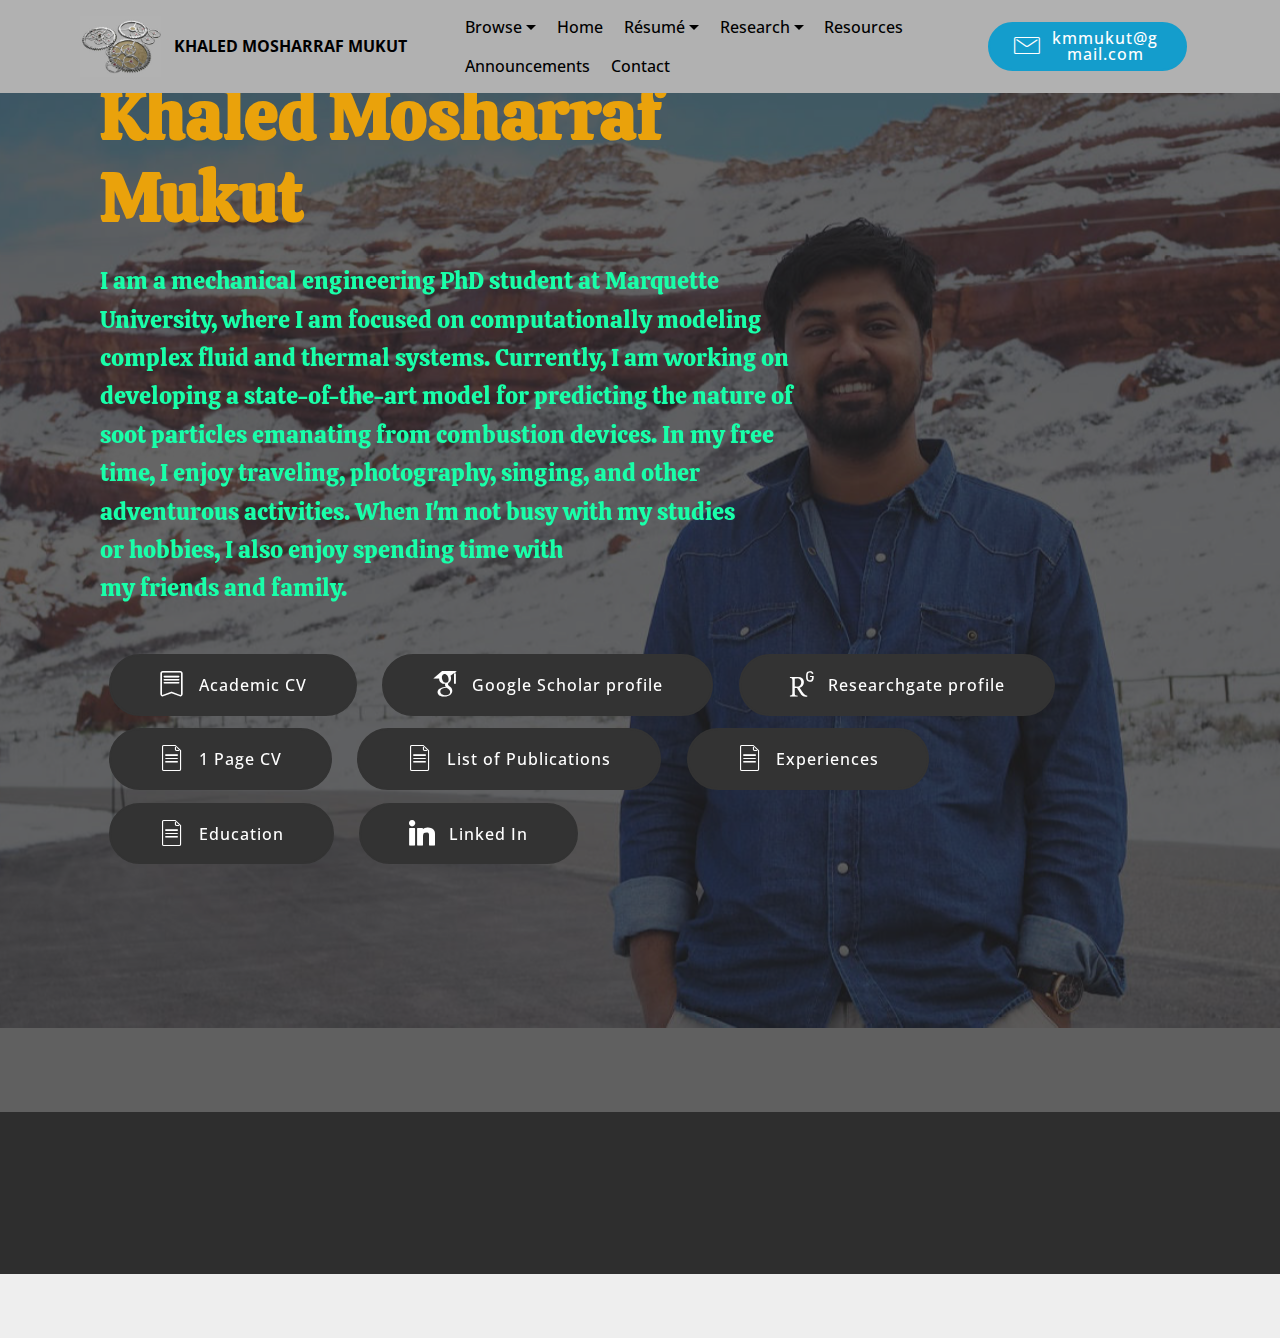
==== index.html @ f568ff13 "update" ====
<!DOCTYPE html>
<html  lang="en">
<head>
  <!-- Site made with Mobirise Website Builder v5.6.13, https://mobirise.com -->
  <meta charset="UTF-8">
  <meta http-equiv="X-UA-Compatible" content="IE=edge">
  <meta name="generator" content="Mobirise v5.6.13, mobirise.com">
  <meta name="twitter:card" content="summary_large_image"/>
  <meta name="twitter:image:src" content="assets/images/index-meta.jpg">
  <meta property="og:image" content="assets/images/index-meta.jpg">
  <meta name="twitter:title" content="KhaledMosharrafMukut">
  <meta name="viewport" content="width=device-width, initial-scale=1, minimum-scale=1">
  <link rel="shortcut icon" href="assets/images/mbr-216x162.jpg" type="image/x-icon">
  <meta name="description" content="">
  
  
  <title>KhaledMosharrafMukut</title>
  <link rel="stylesheet" href="assets/web/assets/mobirise-icons/mobirise-icons.css">
  <link rel="stylesheet" href="assets/web/assets/mobirise-icons2/mobirise2.css">
  <link rel="stylesheet" href="assets/web/assets/mobirise-icons-bold/mobirise-icons-bold.css">
  <link rel="stylesheet" href="assets/bootstrap/css/bootstrap.min.css">
  <link rel="stylesheet" href="assets/bootstrap/css/bootstrap-grid.min.css">
  <link rel="stylesheet" href="assets/bootstrap/css/bootstrap-reboot.min.css">
  <link rel="stylesheet" href="assets/tether/tether.min.css">
  <link rel="stylesheet" href="assets/animatecss/animate.min.css">
  <link rel="stylesheet" href="assets/dropdown/css/style.css">
  <link rel="stylesheet" href="assets/socicon/css/styles.css">
  <link rel="stylesheet" href="assets/theme/css/style.css">
  <link rel="preload" href="https://fonts.googleapis.com/css?family=Calistoga:400&display=swap" as="style" onload="this.onload=null;this.rel='stylesheet'">
  <noscript><link rel="stylesheet" href="https://fonts.googleapis.com/css?family=Calistoga:400&display=swap"></noscript>
  <link rel="preload" href="https://fonts.googleapis.com/css?family=Merriweather:300,300i,400,400i,700,700i,900,900i&display=swap" as="style" onload="this.onload=null;this.rel='stylesheet'">
  <noscript><link rel="stylesheet" href="https://fonts.googleapis.com/css?family=Merriweather:300,300i,400,400i,700,700i,900,900i&display=swap"></noscript>
  <link rel="preload" href="https://fonts.googleapis.com/css?family=Open+Sans+Condensed:300,300i,700&display=swap" as="style" onload="this.onload=null;this.rel='stylesheet'">
  <noscript><link rel="stylesheet" href="https://fonts.googleapis.com/css?family=Open+Sans+Condensed:300,300i,700&display=swap"></noscript>
  <link rel="preload" as="style" href="assets/mobirise/css/mbr-additional.css"><link rel="stylesheet" href="assets/mobirise/css/mbr-additional.css" type="text/css">
  
  
  <!-- Global site tag (gtag.js) - Google Analytics -->
<script async src="https://www.googletagmanager.com/gtag/js?id=UA-132314812-2"></script>
<script>
  window.dataLayer = window.dataLayer || [];
  function gtag(){dataLayer.push(arguments);}
  gtag('js', new Date());

  gtag('config', 'UA-132314812-2');
</script>
  
</head>
<body>
  
  <section class="menu cid-sbPUiYUACK" once="menu" id="menu2-m">

    

    <nav class="navbar navbar-expand beta-menu navbar-dropdown align-items-center navbar-fixed-top navbar-toggleable-sm">
        <button class="navbar-toggler navbar-toggler-right" type="button" data-toggle="collapse" data-target="#navbarSupportedContent" aria-controls="navbarSupportedContent" aria-expanded="false" aria-label="Toggle navigation">
            <div class="hamburger">
                <span></span>
                <span></span>
                <span></span>
                <span></span>
            </div>
        </button>
        <div class="menu-logo">
            <div class="navbar-brand">
                <span class="navbar-logo">
                    <a href="index.html#header12-1n">
                        <img src="assets/images/mbr-216x162.jpg" alt="Mukut" title="Mukut" style="height: 3.8rem;">
                    </a>
                </span>
                <span class="navbar-caption-wrap"><a class="navbar-caption text-black display-4" href="index.html#header12-1n">
                        KHALED MOSHARRAF MUKUT</a></span>
            </div>
        </div>
        <div class="collapse navbar-collapse" id="navbarSupportedContent">
            <ul class="navbar-nav nav-dropdown" data-app-modern-menu="true"><li class="nav-item dropdown">
                    <a class="nav-link link text-black dropdown-toggle display-4" href="index.html#header12-1n" data-toggle="dropdown-submenu" aria-expanded="false">Browse<br></a><div class="dropdown-menu"><a class="text-black dropdown-item display-4" href="index.html#header12-1n">Home<br></a><div class="dropdown"><a class="text-black dropdown-item dropdown-toggle display-4" href="CV.html#design-block-gsmI1gmtUl" aria-expanded="false" data-toggle="dropdown-submenu">Résume<br></a><div class="dropdown-menu dropdown-submenu"><a class="text-black dropdown-item display-4" href="assets/files/KMMUKUT.pdf" aria-expanded="false" target="_blank">Academic CV</a><a class="text-black dropdown-item display-4" href="assets/files/kmmukut_resume.pdf" aria-expanded="false" target="_blank">1-Page CV</a></div></div><a class="text-black dropdown-item display-4" href="Publications.html#content11-3q" aria-expanded="false">Publications<br></a><a class="text-black dropdown-item display-4" href="Education.html#features17-49" aria-expanded="false">Education<br></a><a class="text-black dropdown-item display-4" href="Resources.html#features19-4m" aria-expanded="false">Resources</a><a class="text-black dropdown-item display-4" href="Photos.html#instagram-feed-block-1t" aria-expanded="false">Photography<br></a><a class="text-black dropdown-item display-4" href="Announcement.html#content6-38" aria-expanded="false">Announcements<br></a></div>
                </li><li class="nav-item"><a class="nav-link link text-black display-4" href="index.html#header12-1n" aria-expanded="false">Home<br></a></li><li class="nav-item dropdown"><a class="nav-link link text-black dropdown-toggle display-4" href="assets/files/KMMUKUT.pdf" aria-expanded="true" target="_blank" data-toggle="dropdown-submenu">Résumé<br></a><div class="dropdown-menu"><a class="text-black dropdown-item display-4" href="assets/files/KMMUKUT.pdf" aria-expanded="false" target="_blank">Academic CV</a><a class="text-black dropdown-item text-primary display-4" href="assets/files/KMMUKUT_resume.pdf" aria-expanded="false" target="_blank">1 Page CV</a></div></li><li class="nav-item dropdown"><a class="nav-link link text-black dropdown-toggle display-4" href="interests.html#counters5-46" aria-expanded="false" data-toggle="dropdown-submenu" target="_blank">Research<br></a><div class="dropdown-menu"><a class="text-black dropdown-item text-primary display-4" href="interest.html#services3-3u" aria-expanded="false">Research Interests<br></a><a class="text-black dropdown-item text-primary display-4" href="Publications.html#witsec-custom-html-block-59" aria-expanded="false">List of Publications</a></div></li><li class="nav-item"><a class="nav-link link text-black display-4" href="Resources.html#features19-4m" aria-expanded="false">Resources</a></li><li class="nav-item"><a class="nav-link link text-black text-primary display-4" href="Announcement.html#content6-5r" aria-expanded="false">Announcements</a></li>
                <li class="nav-item">
                    <a class="nav-link link text-black display-4" href="contacts.html#contacts1-p">Contact</a>
                </li></ul>
            <div class="navbar-buttons mbr-section-btn"><a class="btn btn-sm btn-primary display-4" href="mailto:kmmukut@gmail.com"><span class="mbri-letter mbr-iconfont mbr-iconfont-btn"></span>kmmukut@gmail.com</a></div>
        </div>
    </nav>
</section>

<section class="header12 cid-sbRouuIJZP mbr-parallax-background" id="header12-1n">

    

    <div class="mbr-overlay" style="opacity: 0.7; background-color: rgb(35, 35, 35);">
    </div>

    <div class="container  ">
            <div class="media-container">
                <div class="col-md-12 align-center">
                    <h1 class="mbr-section-title pb-3 mbr-white mbr-bold mbr-fonts-style display-1">
                        Khaled Mosharraf <br>Mukut</h1>
                    <p class="mbr-text pb-3 mbr-white mbr-fonts-style display-5">I am a mechanical engineering PhD student at Marquette <br>University, where I am focused on computationally modeling <br>complex fluid and thermal systems. Currently, I am working on <br>developing a state-of-the-art model for predicting the nature of <br>soot particles emanating from combustion devices. In my free <br>time, I enjoy traveling, photography, singing, and other <br>adventurous activities. When I'm not busy with my studies <br>or hobbies, I also enjoy spending time with <br>my friends and family.<br></p>
                    <div class="mbr-section-btn align-center py-2"><a class="btn btn-md btn-black display-4" href="assets/files/KMMUKUT.pdf" target="_blank"><span class="mbrib-bookmark mbr-iconfont mbr-iconfont-btn"></span>Academic CV</a> <a class="btn btn-md btn-black display-4" href="https://scholar.google.com/citations?user=Jloes5MAAAAJ&hl=en" target="_blank"><span class="socicon socicon-googlescholar mbr-iconfont mbr-iconfont-btn"></span>Google Scholar profile</a> <a class="btn btn-md btn-black display-4" href="https://www.google.com/url?q=https%3A%2F%2Fwww.researchgate.net%2Fprofile%2FKhaled_Mukut&sa=D&sntz=1&usg=AFQjCNF2vnmg8gb7Td7BwZ_qgjWuavySEA" target="_blank"><span class="socicon socicon-researchgate mbr-iconfont mbr-iconfont-btn"></span>Researchgate profile</a> <a class="btn btn-md btn-black display-4" href="assets/files/KMMUKUT_resume.pdf" target="_blank"><span class="mbri-file mbr-iconfont mbr-iconfont-btn"></span>1 Page CV</a> <a class="btn btn-md btn-black display-4" href="Publications.html#witsec-custom-html-block-59"><span class="mbri-file mbr-iconfont mbr-iconfont-btn"></span>List of Publications</a>   <a class="btn btn-md btn-black display-4" href="Experience.html#timeline1-2o"><span class="mbri-file mbr-iconfont mbr-iconfont-btn"></span>Experiences</a> <a class="btn btn-md btn-black display-4" href="Education.html#features17-49"><span class="mbri-file mbr-iconfont mbr-iconfont-btn"></span>Education</a> <a class="btn btn-md btn-black display-4" href="https://www.linkedin.com/in/kmmukut/" target="_blank"><span class="socicon socicon-linkedin mbr-iconfont mbr-iconfont-btn"></span>Linked In</a></div>

                    <div class="icons-media-container mbr-white">
                        <div class="card col-12 col-md-6 col-lg-3">
                            <div class="icon-block">
                            <a href="Photos.html#instagram-feed-block-1t">
                                <span class="mbr-iconfont mbri-camera" style="color: rgb(228, 210, 149); fill: rgb(228, 210, 149);"></span>
                            </a>
                            </div>
                            <h5 class="mbr-fonts-style display-5">
                                Photography</h5>
                        </div>

                        <div class="card col-12 col-md-6 col-lg-3">
                            <div class="icon-block">
                                <a href="Publications.html#witsec-custom-html-block-59">
                                    <span class="mbr-iconfont fas fa-list-ol" style="color: rgb(228, 210, 149); fill: rgb(228, 210, 149);"></span>
                                </a>
                            </div>
                            <h5 class="mbr-fonts-style display-5">
                                List of Publications</h5>
                        </div>

                        <div class="card col-12 col-md-6 col-lg-3">
                            <div class="icon-block">
                                
                                    <a href="Experience.html#timeline1-2o">
                                      <span class="mbr-iconfont material-format-list-numbered material mbri-features" style="color: rgb(228, 210, 149); fill: rgb(228, 210, 149);"></span>
                                    </a>
                            </div>
                            <h5 class="mbr-fonts-style display-5">
                                Experiences</h5>
                        </div>

                        <div class="card col-12 col-md-6 col-lg-3">
                            <div class="icon-block">
                                <a href="Education.html#features17-49">
                                    <span class="mbr-iconfont material-format-list-numbered material mobi-mbri-edit mobi-mbri" style="color: rgb(228, 210, 149); fill: rgb(228, 210, 149);"></span>
                                </a>
                            </div>
                            <h5 class="mbr-fonts-style display-5">
                                Education<br></h5>
                        </div>
                    </div>
                </div>
            </div>
    </div>

    
</section>

<section once="footers" class="cid-sbQ6ltvBU3" id="footer7-11">

    

    

    <div class="container">
        <div class="media-container-row align-center mbr-white">
            <div class="row row-links">
                <ul class="foot-menu">
                    
                    
                    
                    
                    
                <li class="foot-menu-item mbr-fonts-style display-7"><strong><em><a href="contacts.html#form4-2r">Feel Free to Reach Out ...</a></em></strong><br></li></ul>
            </div>
            <div class="row social-row">
                <div class="social-list align-right pb-2">
                    
                    
                    
                    
                    
                    
                <div class="soc-item">
                        <a href="https://facebook.com/kmmukut" target="_blank">
                            <span class="mbr-iconfont mbr-iconfont-social socicon-facebook socicon"></span>
                        </a>
                    </div><div class="soc-item">
                        <a href="https://www.instagram.com/kmmukut" target="_blank">
                            <span class="mbr-iconfont mbr-iconfont-social socicon-instagram socicon"></span>
                        </a>
                    </div><div class="soc-item">
                        <a href="https://www.messenger.com/t/kmmukut" target="_blank">
                            <span class="mbr-iconfont mbr-iconfont-social socicon-messenger socicon"></span>
                        </a>
                    </div><div class="soc-item">
                        <a href="https://github.com/kmmukut" target="_blank">
                            <span class="mbr-iconfont mbr-iconfont-social mbri-github"></span>
                        </a>
                    </div><div class="soc-item">
                        <a href="https://scholar.google.com/citations?user=Jloes5MAAAAJ&hl=en" target="_blank">
                            <span class="mbr-iconfont mbr-iconfont-social socicon-googlescholar socicon"></span>
                        </a>
                    </div><div class="soc-item">
                        <a href="https://www.researchgate.net/profile/Khaled_Mukut?ev=hdr_xprf&_sg=B9brGqXesN4uGDiYQYwfZyJMKgJ2eHnuAExjgWsmD5zZ-DGF1AvOVr5I-dKIZDX5Kgxg5jYkCNLfJ8T5HXHd9zx4" target="_blank">
                            <span class="mbr-iconfont mbr-iconfont-social socicon-researchgate socicon"></span>
                        </a>
                    </div><div class="soc-item">
                        <a href="https://www.linkedin.com/in/kmmukut/" target="_blank">
                            <span class="mbr-iconfont mbr-iconfont-social fa-linkedin fab fa-fw"></span>
                        </a>

                    </div></div>
            </div>
            <div class="row row-copirayt">
                <p class="mbr-text mb-0 mbr-fonts-style mbr-white align-center display-7">
                    © Copyright 2022 Khaled Mosharraf Mukut- All Rights Reserved
                </p>
            </div>
        </div>
    </div>
</section><section class="display-7" style="padding: 0;align-items: center;justify-content: center;flex-wrap: wrap;    align-content: center;display: flex;position: relative;height: 4rem;"><a href="https://mobiri.se/2859955" style="flex: 1 1;height: 4rem;position: absolute;width: 100%;z-index: 1;"><img alt="" style="height: 4rem;" src="[data-uri]"></a><p style="margin: 0;text-align: center;" class="display-7">&#8204;</p><a style="z-index:1" href="https://mobirise.com/builder/no-code-website-builder.html">No Code Website Builder</a></section><script src="assets/popper/popper.min.js"></script>  <script src="assets/web/assets/jquery/jquery.min.js"></script>  <script src="assets/bootstrap/js/bootstrap.min.js"></script>  <script src="assets/tether/tether.min.js"></script>  <script src="assets/smoothscroll/smooth-scroll.js"></script>  <script src="assets/viewportchecker/jquery.viewportchecker.js"></script>  <script src="assets/dropdown/js/nav-dropdown.js"></script>  <script src="assets/dropdown/js/navbar-dropdown.js"></script>  <script src="assets/touchswipe/jquery.touch-swipe.min.js"></script>  <script src="assets/vimeoplayer/jquery.mb.vimeo_player.js"></script>  <script src="assets/parallax/jarallax.min.js"></script>  <script src="assets/theme/js/script.js"></script>  
  
  
 <div id="scrollToTop" class="scrollToTop mbr-arrow-up"><a style="text-align: center;"><i class="mbr-arrow-up-icon mbr-arrow-up-icon-cm cm-icon cm-icon-smallarrow-up"></i></a></div>
    <input name="animation" type="hidden">
  </body>
</html>
---- assets/web/assets/mobirise-icons/mobirise-icons.css ----
@font-face {
  font-family: 'MobiriseIcons';
  src:  url('mobirise-icons.eot?spat4u');
  src:  url('mobirise-icons.eot?spat4u#iefix') format('embedded-opentype'),
    url('mobirise-icons.ttf?spat4u') format('truetype'),
    url('mobirise-icons.woff?spat4u') format('woff'),
    url('mobirise-icons.svg?spat4u#MobiriseIcons') format('svg');
  font-weight: normal;
  font-style: normal;
  font-display: swap;
}

[class^="mbri-"], [class*=" mbri-"] {
  /* use !important to prevent issues with browser extensions that change fonts */
  font-family: MobiriseIcons !important;
  speak: none;
  font-style: normal;
  font-weight: normal;
  font-variant: normal;
  text-transform: none;
  line-height: 1;

  /* Better Font Rendering =========== */
  -webkit-font-smoothing: antialiased;
  -moz-osx-font-smoothing: grayscale;
}

.mbri-add-submenu:before {
  content: "\e900";
}
.mbri-alert:before {
  content: "\e901";
}
.mbri-align-center:before {
  content: "\e902";
}
.mbri-align-justify:before {
  content: "\e903";
}
.mbri-align-left:before {
  content: "\e904";
}
.mbri-align-right:before {
  content: "\e905";
}
.mbri-android:before {
  content: "\e906";
}
.mbri-apple:before {
  content: "\e907";
}
.mbri-arrow-down:before {
  content: "\e908";
}
.mbri-arrow-next:before {
  content: "\e909";
}
.mbri-arrow-prev:before {
  content: "\e90a";
}
.mbri-arrow-up:before {
  content: "\e90b";
}
.mbri-bold:before {
  content: "\e90c";
}
.mbri-bookmark:before {
  content: "\e90d";
}
.mbri-bootstrap:before {
  content: "\e90e";
}
.mbri-briefcase:before {
  content: "\e90f";
}
.mbri-browse:before {
  content: "\e910";
}
.mbri-bulleted-list:before {
  content: "\e911";
}
.mbri-calendar:before {
  content: "\e912";
}
.mbri-camera:before {
  content: "\e913";
}
.mbri-cart-add:before {
  content: "\e914";
}
.mbri-cart-full:before {
  content: "\e915";
}
.mbri-cash:before {
  content: "\e916";
}
.mbri-change-style:before {
  content: "\e917";
}
.mbri-chat:before {
  content: "\e918";
}
.mbri-clock:before {
  content: "\e919";
}
.mbri-close:before {
  content: "\e91a";
}
.mbri-cloud:before {
  content: "\e91b";
}
.mbri-code:before {
  content: "\e91c";
}
.mbri-contact-form:before {
  content: "\e91d";
}
.mbri-credit-card:before {
  content: "\e91e";
}
.mbri-cursor-click:before {
  content: "\e91f";
}
.mbri-cust-feedback:before {
  content: "\e920";
}
.mbri-database:before {
  content: "\e921";
}
.mbri-delivery:before {
  content: "\e922";
}
.mbri-desktop:before {
  content: "\e923";
}
.mbri-devices:before {
  content: "\e924";
}
.mbri-down:before {
  content: "\e925";
}
.mbri-download:before {
  content: "\e989";
}
.mbri-drag-n-drop:before {
  content: "\e927";
}
.mbri-drag-n-drop2:before {
  content: "\e928";
}
.mbri-edit:before {
  content: "\e929";
}
.mbri-edit2:before {
  content: "\e92a";
}
.mbri-error:before {
  content: "\e92b";
}
.mbri-extension:before {
  content: "\e92c";
}
.mbri-features:before {
  content: "\e92d";
}
.mbri-file:before {
  content: "\e92e";
}
.mbri-flag:before {
  content: "\e92f";
}
.mbri-folder:before {
  content: "\e930";
}
.mbri-gift:before {
  content: "\e931";
}
.mbri-github:before {
  content: "\e932";
}
.mbri-globe:before {
  content: "\e933";
}
.mbri-globe-2:before {
  content: "\e934";
}
.mbri-growing-chart:before {
  content: "\e935";
}
.mbri-hearth:before {
  content: "\e936";
}
.mbri-help:before {
  content: "\e937";
}
.mbri-home:before {
  content: "\e938";
}
.mbri-hot-cup:before {
  content: "\e939";
}
.mbri-idea:before {
  content: "\e93a";
}
.mbri-image-gallery:before {
  content: "\e93b";
}
.mbri-image-slider:before {
  content: "\e93c";
}
.mbri-info:before {
  content: "\e93d";
}
.mbri-italic:before {
  content: "\e93e";
}
.mbri-key:before {
  content: "\e93f";
}
.mbri-laptop:before {
  content: "\e940";
}
.mbri-layers:before {
  content: "\e941";
}
.mbri-left-right:before {
  content: "\e942";
}
.mbri-left:before {
  content: "\e943";
}
.mbri-letter:before {
  content: "\e944";
}
.mbri-like:before {
  content: "\e945";
}
.mbri-link:before {
  content: "\e946";
}
.mbri-lock:before {
  content: "\e947";
}
.mbri-login:before {
  content: "\e948";
}
.mbri-logout:before {
  content: "\e949";
}
.mbri-magic-stick:before {
  content: "\e94a";
}
.mbri-map-pin:before {
  content: "\e94b";
}
.mbri-menu:before {
  content: "\e94c";
}
.mbri-mobile:before {
  content: "\e94d";
}
.mbri-mobile2:before {
  content: "\e94e";
}
.mbri-mobirise:before {
  content: "\e94f";
}
.mbri-more-horizontal:before {
  content: "\e950";
}
.mbri-more-vertical:before {
  content: "\e951";
}
.mbri-music:before {
  content: "\e952";
}
.mbri-new-file:before {
  content: "\e953";
}
.mbri-numbered-list:before {
  content: "\e954";
}
.mbri-opened-folder:before {
  content: "\e955";
}
.mbri-pages:before {
  content: "\e956";
}
.mbri-paper-plane:before {
  content: "\e957";
}
.mbri-paperclip:before {
  content: "\e958";
}
.mbri-photo:before {
  content: "\e959";
}
.mbri-photos:before {
  content: "\e95a";
}
.mbri-pin:before {
  content: "\e95b";
}
.mbri-play:before {
  content: "\e95c";
}
.mbri-plus:before {
  content: "\e95d";
}
.mbri-preview:before {
  content: "\e95e";
}
.mbri-print:before {
  content: "\e95f";
}
.mbri-protect:before {
  content: "\e960";
}
.mbri-question:before {
  content: "\e961";
}
.mbri-quote-left:before {
  content: "\e962";
}
.mbri-quote-right:before {
  content: "\e963";
}
.mbri-refresh:before {
  content: "\e964";
}
.mbri-responsive:before {
  content: "\e965";
}
.mbri-right:before {
  content: "\e966";
}
.mbri-rocket:before {
  content: "\e967";
}
.mbri-sad-face:before {
  content: "\e968";
}
.mbri-sale:before {
  content: "\e969";
}
.mbri-save:before {
  content: "\e96a";
}
.mbri-search:before {
  content: "\e96b";
}
.mbri-setting:before {
  content: "\e96c";
}
.mbri-setting2:before {
  content: "\e96d";
}
.mbri-setting3:before {
  content: "\e96e";
}
.mbri-share:before {
  content: "\e96f";
}
.mbri-shopping-bag:before {
  content: "\e970";
}
.mbri-shopping-basket:before {
  content: "\e971";
}
.mbri-shopping-cart:before {
  content: "\e972";
}
.mbri-sites:before {
  content: "\e973";
}
.mbri-smile-face:before {
  content: "\e974";
}
.mbri-speed:before {
  content: "\e975";
}
.mbri-star:before {
  content: "\e976";
}
.mbri-success:before {
  content: "\e977";
}
.mbri-sun:before {
  content: "\e978";
}
.mbri-sun2:before {
  content: "\e979";
}
.mbri-tablet:before {
  content: "\e97a";
}
.mbri-tablet-vertical:before {
  content: "\e97b";
}
.mbri-target:before {
  content: "\e97c";
}
.mbri-timer:before {
  content: "\e97d";
}
.mbri-to-ftp:before {
  content: "\e97e";
}
.mbri-to-local-drive:before {
  content: "\e97f";
}
.mbri-touch-swipe:before {
  content: "\e980";
}
.mbri-touch:before {
  content: "\e981";
}
.mbri-trash:before {
  content: "\e982";
}
.mbri-underline:before {
  content: "\e983";
}
.mbri-unlink:before {
  content: "\e984";
}
.mbri-unlock:before {
  content: "\e985";
}
.mbri-up-down:before {
  content: "\e986";
}
.mbri-up:before {
  content: "\e987";
}
.mbri-update:before {
  content: "\e988";
}
.mbri-upload:before {
 content: "\e926"; 
}
.mbri-user:before {
  content: "\e98a";
}
.mbri-user2:before {
  content: "\e98b";
}
.mbri-users:before {
  content: "\e98c";
}
.mbri-video:before {
  content: "\e98d";
}
.mbri-video-play:before {
  content: "\e98e";
}
.mbri-watch:before {
  content: "\e98f";
}
.mbri-website-theme:before {
  content: "\e990";
}
.mbri-wifi:before {
  content: "\e991";
}
.mbri-windows:before {
  content: "\e992";
}
.mbri-zoom-out:before {
  content: "\e993";
}
.mbri-redo:before {
  content: "\e994";
}
.mbri-undo:before {
  content: "\e995";
}
---- assets/web/assets/mobirise-icons2/mobirise2.css ----
@font-face {
  font-family: 'Moririse2';
  font-display: swap;
  src:  url('mobirise2.eot?f2bix4');
  src:  url('mobirise2.eot?f2bix4#iefix') format('embedded-opentype'),
    url('mobirise2.ttf?f2bix4') format('truetype'),
    url('mobirise2.woff?f2bix4') format('woff'),
    url('mobirise2.svg?f2bix4#mobirise2') format('svg');
  font-weight: normal;
  font-style: normal;
}

[class^="mobi-"], [class*=" mobi-"] {
  /* use !important to prevent issues with browser extensions that change fonts */
  font-family: 'Moririse2' !important;
  speak: none;
  font-style: normal;
  font-weight: normal;
  font-variant: normal;
  text-transform: none;
  line-height: 1;

  /* Better Font Rendering =========== */
  -webkit-font-smoothing: antialiased;
  -moz-osx-font-smoothing: grayscale;
}

.mobi-mbri-add-submenu:before {
  content: "\e900";
}
.mobi-mbri-alert:before {
  content: "\e901";
}
.mobi-mbri-align-center:before {
  content: "\e902";
}
.mobi-mbri-align-justify:before {
  content: "\e903";
}
.mobi-mbri-align-left:before {
  content: "\e904";
}
.mobi-mbri-align-right:before {
  content: "\e905";
}
.mobi-mbri-android:before {
  content: "\e906";
}
.mobi-mbri-apple:before {
  content: "\e907";
}
.mobi-mbri-arrow-down:before {
  content: "\e908";
}
.mobi-mbri-arrow-next:before {
  content: "\e909";
}
.mobi-mbri-arrow-prev:before {
  content: "\e90a";
}
.mobi-mbri-arrow-up:before {
  content: "\e90b";
}
.mobi-mbri-bold:before {
  content: "\e90c";
}
.mobi-mbri-bookmark:before {
  content: "\e90d";
}
.mobi-mbri-bootstrap:before {
  content: "\e90e";
}
.mobi-mbri-briefcase:before {
  content: "\e90f";
}
.mobi-mbri-browse:before {
  content: "\e910";
}
.mobi-mbri-bulleted-list:before {
  content: "\e911";
}
.mobi-mbri-calendar:before {
  content: "\e912";
}
.mobi-mbri-camera:before {
  content: "\e913";
}
.mobi-mbri-cart-add:before {
  content: "\e914";
}
.mobi-mbri-cart-full:before {
  content: "\e915";
}
.mobi-mbri-cash:before {
  content: "\e916";
}
.mobi-mbri-change-style:before {
  content: "\e917";
}
.mobi-mbri-chat:before {
  content: "\e918";
}
.mobi-mbri-clock:before {
  content: "\e919";
}
.mobi-mbri-close:before {
  content: "\e91a";
}
.mobi-mbri-cloud:before {
  content: "\e91b";
}
.mobi-mbri-code:before {
  content: "\e91c";
}
.mobi-mbri-contact-form:before {
  content: "\e91d";
}
.mobi-mbri-credit-card:before {
  content: "\e91e";
}
.mobi-mbri-cursor-click:before {
  content: "\e91f";
}
.mobi-mbri-cust-feedback:before {
  content: "\e920";
}
.mobi-mbri-database:before {
  content: "\e921";
}
.mobi-mbri-delivery:before {
  content: "\e922";
}
.mobi-mbri-desktop:before {
  content: "\e923";
}
.mobi-mbri-devices:before {
  content: "\e924";
}
.mobi-mbri-down:before {
  content: "\e925";
}
.mobi-mbri-download-2:before {
  content: "\e926";
}
.mobi-mbri-download:before {
  content: "\e927";
}
.mobi-mbri-drag-n-drop-2:before {
  content: "\e928";
}
.mobi-mbri-drag-n-drop:before {
  content: "\e929";
}
.mobi-mbri-edit-2:before {
  content: "\e92a";
}
.mobi-mbri-edit:before {
  content: "\e92b";
}
.mobi-mbri-error:before {
  content: "\e92c";
}
.mobi-mbri-extension:before {
  content: "\e92d";
}
.mobi-mbri-features:before {
  content: "\e92e";
}
.mobi-mbri-file:before {
  content: "\e92f";
}
.mobi-mbri-flag:before {
  content: "\e930";
}
.mobi-mbri-folder:before {
  content: "\e931";
}
.mobi-mbri-gift:before {
  content: "\e932";
}
.mobi-mbri-github:before {
  content: "\e933";
}
.mobi-mbri-globe-2:before {
  content: "\e934";
}
.mobi-mbri-globe:before {
  content: "\e935";
}
.mobi-mbri-growing-chart:before {
  content: "\e936";
}
.mobi-mbri-hearth:before {
  content: "\e937";
}
.mobi-mbri-help:before {
  content: "\e938";
}
.mobi-mbri-home:before {
  content: "\e939";
}
.mobi-mbri-hot-cup:before {
  content: "\e93a";
}
.mobi-mbri-idea:before {
  content: "\e93b";
}
.mobi-mbri-image-gallery:before {
  content: "\e93c";
}
.mobi-mbri-image-slider:before {
  content: "\e93d";
}
.mobi-mbri-info:before {
  content: "\e93e";
}
.mobi-mbri-italic:before {
  content: "\e93f";
}
.mobi-mbri-key:before {
  content: "\e940";
}
.mobi-mbri-laptop:before {
  content: "\e941";
}
.mobi-mbri-layers:before {
  content: "\e942";
}
.mobi-mbri-left-right:before {
  content: "\e943";
}
.mobi-mbri-left:before {
  content: "\e944";
}
.mobi-mbri-letter:before {
  content: "\e945";
}
.mobi-mbri-like:before {
  content: "\e946";
}
.mobi-mbri-link:before {
  content: "\e947";
}
.mobi-mbri-lock:before {
  content: "\e948";
}
.mobi-mbri-login:before {
  content: "\e949";
}
.mobi-mbri-logout:before {
  content: "\e94a";
}
.mobi-mbri-magic-stick:before {
  content: "\e94b";
}
.mobi-mbri-map-pin:before {
  content: "\e94c";
}
.mobi-mbri-menu:before {
  content: "\e94d";
}
.mobi-mbri-mobile-2:before {
  content: "\e94e";
}
.mobi-mbri-mobile-horizontal:before {
  content: "\e94f";
}
.mobi-mbri-mobile:before {
  content: "\e950";
}
.mobi-mbri-mobirise:before {
  content: "\e951";
}
.mobi-mbri-more-horizontal:before {
  content: "\e952";
}
.mobi-mbri-more-vertical:before {
  content: "\e953";
}
.mobi-mbri-music:before {
  content: "\e954";
}
.mobi-mbri-new-file:before {
  content: "\e955";
}
.mobi-mbri-numbered-list:before {
  content: "\e956";
}
.mobi-mbri-opened-folder:before {
  content: "\e957";
}
.mobi-mbri-pages:before {
  content: "\e958";
}
.mobi-mbri-paper-plane:before {
  content: "\e959";
}
.mobi-mbri-paperclip:before {
  content: "\e95a";
}
.mobi-mbri-phone:before {
  content: "\e95b";
}
.mobi-mbri-photo:before {
  content: "\e95c";
}
.mobi-mbri-photos:before {
  content: "\e95d";
}
.mobi-mbri-pin:before {
  content: "\e95e";
}
.mobi-mbri-play:before {
  content: "\e95f";
}
.mobi-mbri-plus:before {
  content: "\e960";
}
.mobi-mbri-preview:before {
  content: "\e961";
}
.mobi-mbri-print:before {
  content: "\e962";
}
.mobi-mbri-protect:before {
  content: "\e963";
}
.mobi-mbri-question:before {
  content: "\e964";
}
.mobi-mbri-quote-left:before {
  content: "\e965";
}
.mobi-mbri-quote-right:before {
  content: "\e966";
}
.mobi-mbri-redo:before {
  content: "\e967";
}
.mobi-mbri-refresh:before {
  content: "\e968";
}
.mobi-mbri-responsive-2:before {
  content: "\e969";
}
.mobi-mbri-responsive:before {
  content: "\e96a";
}
.mobi-mbri-right:before {
  content: "\e96b";
}
.mobi-mbri-rocket:before {
  content: "\e96c";
}
.mobi-mbri-sad-face:before {
  content: "\e96d";
}
.mobi-mbri-sale:before {
  content: "\e96e";
}
.mobi-mbri-save:before {
  content: "\e96f";
}
.mobi-mbri-search:before {
  content: "\e970";
}
.mobi-mbri-setting-2:before {
  content: "\e971";
}
.mobi-mbri-setting-3:before {
  content: "\e972";
}
.mobi-mbri-setting:before {
  content: "\e973";
}
.mobi-mbri-share:before {
  content: "\e974";
}
.mobi-mbri-shopping-bag:before {
  content: "\e975";
}
.mobi-mbri-shopping-basket:before {
  content: "\e976";
}
.mobi-mbri-shopping-cart:before {
  content: "\e977";
}
.mobi-mbri-sites:before {
  content: "\e978";
}
.mobi-mbri-smile-face:before {
  content: "\e979";
}
.mobi-mbri-speed:before {
  content: "\e97a";
}
.mobi-mbri-star:before {
  content: "\e97b";
}
.mobi-mbri-success:before {
  content: "\e97c";
}
.mobi-mbri-sun:before {
  content: "\e97d";
}
.mobi-mbri-sun2:before {
  content: "\e97e";
}
.mobi-mbri-tablet-vertical:before {
  content: "\e97f";
}
.mobi-mbri-tablet:before {
  content: "\e980";
}
.mobi-mbri-target:before {
  content: "\e981";
}
.mobi-mbri-timer:before {
  content: "\e982";
}
.mobi-mbri-to-ftp:before {
  content: "\e983";
}
.mobi-mbri-to-local-drive:before {
  content: "\e984";
}
.mobi-mbri-touch-swipe:before {
  content: "\e985";
}
.mobi-mbri-touch:before {
  content: "\e986";
}
.mobi-mbri-trash:before {
  content: "\e987";
}
.mobi-mbri-underline:before {
  content: "\e988";
}
.mobi-mbri-undo:before {
  content: "\e989";
}
.mobi-mbri-unlink:before {
  content: "\e98a";
}
.mobi-mbri-unlock:before {
  content: "\e98b";
}
.mobi-mbri-up-down:before {
  content: "\e98c";
}
.mobi-mbri-up:before {
  content: "\e98d";
}
.mobi-mbri-update:before {
  content: "\e98e";
}
.mobi-mbri-upload-2:before {
  content: "\e98f";
}
.mobi-mbri-upload:before {
  content: "\e990";
}
.mobi-mbri-user-2:before {
  content: "\e991";
}
.mobi-mbri-user:before {
  content: "\e992";
}
.mobi-mbri-users:before {
  content: "\e993";
}
.mobi-mbri-video-play:before {
  content: "\e994";
}
.mobi-mbri-video:before {
  content: "\e995";
}
.mobi-mbri-watch:before {
  content: "\e996";
}
.mobi-mbri-website-theme-2:before {
  content: "\e997";
}
.mobi-mbri-website-theme:before {
  content: "\e998";
}
.mobi-mbri-wifi:before {
  content: "\e999";
}
.mobi-mbri-windows:before {
  content: "\e99a";
}
.mobi-mbri-zoom-in:before {
  content: "\e99b";
}
.mobi-mbri-zoom-out:before {
  content: "\e99c";
}
---- assets/web/assets/mobirise-icons-bold/mobirise-icons-bold.css ----
@font-face {
  font-family: 'mobirise-icons-bold';
  font-display: swap;
  src:  url('mobirise-icons-bold.eot?m1l4yr');
  src:  url('mobirise-icons-bold.eot?m1l4yr#iefix') format('embedded-opentype'),
    url('mobirise-icons-bold.ttf?m1l4yr') format('truetype'),
    url('mobirise-icons-bold.woff?m1l4yr') format('woff'),
    url('mobirise-icons-bold.svg?m1l4yr#mobirise-icons-bold') format('svg');
  font-weight: normal;
  font-style: normal;
}

[class^="mbrib-"], [class*="mbrib-"] {
  /* use !important to prevent issues with browser extensions that change fonts */
  font-family: 'mobirise-icons-bold' !important;
  speak: none;
  font-style: normal;
  font-weight: normal;
  font-variant: normal;
  text-transform: none;
  line-height: 1;

  /* Better Font Rendering =========== */
  -webkit-font-smoothing: antialiased;
  -moz-osx-font-smoothing: grayscale;
}

.mbrib-add-submenu:before {
  content: "\e900";
}
.mbrib-alert:before {
  content: "\e901";
}
.mbrib-align-center:before {
  content: "\e902";
}
.mbrib-align-justify:before {
  content: "\e903";
}
.mbrib-align-left:before {
  content: "\e904";
}
.mbrib-align-right:before {
  content: "\e905";
}
.mbrib-android:before {
  content: "\e906";
}
.mbrib-apple:before {
  content: "\e907";
}
.mbrib-arrow-down:before {
  content: "\e908";
}
.mbrib-arrow-next:before {
  content: "\e909";
}
.mbrib-arrow-prev:before {
  content: "\e90a";
}
.mbrib-arrow-up:before {
  content: "\e90b";
}
.mbrib-bold:before {
  content: "\e90c";
}
.mbrib-bookmark:before {
  content: "\e90d";
}
.mbrib-bootstrap:before {
  content: "\e90e";
}
.mbrib-briefcase:before {
  content: "\e90f";
}
.mbrib-browse:before {
  content: "\e910";
}
.mbrib-bulleted-list:before {
  content: "\e911";
}
.mbrib-calendar:before {
  content: "\e912";
}
.mbrib-camera:before {
  content: "\e913";
}
.mbrib-cart-add:before {
  content: "\e914";
}
.mbrib-cart-full:before {
  content: "\e915";
}
.mbrib-cash:before {
  content: "\e916";
}
.mbrib-change-style:before {
  content: "\e917";
}
.mbrib-chat:before {
  content: "\e918";
}
.mbrib-clock:before {
  content: "\e919";
}
.mbrib-close:before {
  content: "\e91a";
}
.mbrib-cloud:before {
  content: "\e91b";
}
.mbrib-code:before {
  content: "\e91c";
}
.mbrib-contact-form:before {
  content: "\e91d";
}
.mbrib-credit-card:before {
  content: "\e91e";
}
.mbrib-cursor-click:before {
  content: "\e91f";
}
.mbrib-cust-feedback:before {
  content: "\e920";
}
.mbrib-database:before {
  content: "\e921";
}
.mbrib-delivery:before {
  content: "\e922";
}
.mbrib-desktop:before {
  content: "\e923";
}
.mbrib-devices:before {
  content: "\e924";
}
.mbrib-down:before {
  content: "\e925";
}
.mbrib-download:before {
  content: "\e926";
}
.mbrib-drag-n-drop:before {
  content: "\e927";
}
.mbrib-drag-n-drop2:before {
  content: "\e928";
}
.mbrib-edit:before {
  content: "\e929";
}
.mbrib-edit2:before {
  content: "\e92a";
}
.mbrib-error:before {
  content: "\e92b";
}
.mbrib-extension:before {
  content: "\e92c";
}
.mbrib-features:before {
  content: "\e92d";
}
.mbrib-file:before {
  content: "\e92e";
}
.mbrib-flag:before {
  content: "\e92f";
}
.mbrib-folder:before {
  content: "\e930";
}
.mbrib-gift:before {
  content: "\e931";
}
.mbrib-github:before {
  content: "\e932";
}
.mbrib-globe-2:before {
  content: "\e933";
}
.mbrib-globe:before {
  content: "\e934";
}
.mbrib-growing-chart:before {
  content: "\e935";
}
.mbrib-hearth:before {
  content: "\e936";
}
.mbrib-help:before {
  content: "\e937";
}
.mbrib-home:before {
  content: "\e938";
}
.mbrib-hot-cup:before {
  content: "\e939";
}
.mbrib-idea:before {
  content: "\e93a";
}
.mbrib-image-gallery:before {
  content: "\e93b";
}
.mbrib-image-slider:before {
  content: "\e93c";
}
.mbrib-info:before {
  content: "\e93d";
}
.mbrib-italic:before {
  content: "\e93e";
}
.mbrib-key:before {
  content: "\e93f";
}
.mbrib-laptop:before {
  content: "\e940";
}
.mbrib-layers:before {
  content: "\e941";
}
.mbrib-left-right:before {
  content: "\e942";
}
.mbrib-left:before {
  content: "\e943";
}
.mbrib-letter:before {
  content: "\e944";
}
.mbrib-like:before {
  content: "\e945";
}
.mbrib-link:before {
  content: "\e946";
}
.mbrib-lock:before {
  content: "\e947";
}
.mbrib-login:before {
  content: "\e948";
}
.mbrib-logout:before {
  content: "\e949";
}
.mbrib-magic-stick:before {
  content: "\e94a";
}
.mbrib-map-pin:before {
  content: "\e94b";
}
.mbrib-menu:before {
  content: "\e94c";
}
.mbrib-mobile:before {
  content: "\e94d";
}
.mbrib-mobile2:before {
  content: "\e94e";
}
.mbrib-mobirise:before {
  content: "\e94f";
}
.mbrib-more-horizontal:before {
  content: "\e950";
}
.mbrib-more-vertical:before {
  content: "\e951";
}
.mbrib-music:before {
  content: "\e952";
}
.mbrib-new-file:before {
  content: "\e953";
}
.mbrib-numbered-list:before {
  content: "\e954";
}
.mbrib-opened-folder:before {
  content: "\e955";
}
.mbrib-pages:before {
  content: "\e956";
}
.mbrib-paper-plane:before {
  content: "\e957";
}
.mbrib-paperclip:before {
  content: "\e958";
}
.mbrib-photo:before {
  content: "\e959";
}
.mbrib-photos:before {
  content: "\e95a";
}
.mbrib-pin:before {
  content: "\e95b";
}
.mbrib-play:before {
  content: "\e95c";
}
.mbrib-plus:before {
  content: "\e95d";
}
.mbrib-preview:before {
  content: "\e95e";
}
.mbrib-print:before {
  content: "\e95f";
}
.mbrib-protect:before {
  content: "\e960";
}
.mbrib-question:before {
  content: "\e961";
}
.mbrib-quote-left:before {
  content: "\e962";
}
.mbrib-quote-right:before {
  content: "\e963";
}
.mbrib-redo:before {
  content: "\e964";
}
.mbrib-refresh:before {
  content: "\e965";
}
.mbrib-responsive:before {
  content: "\e966";
}
.mbrib-right:before {
  content: "\e967";
}
.mbrib-rocket:before {
  content: "\e968";
}
.mbrib-sad-face:before {
  content: "\e969";
}
.mbrib-sale:before {
  content: "\e96a";
}
.mbrib-save:before {
  content: "\e96b";
}
.mbrib-search:before {
  content: "\e96c";
}
.mbrib-setting:before {
  content: "\e96d";
}
.mbrib-setting2:before {
  content: "\e96e";
}
.mbrib-setting3:before {
  content: "\e96f";
}
.mbrib-share:before {
  content: "\e970";
}
.mbrib-shopping-bag:before {
  content: "\e971";
}
.mbrib-shopping-basket:before {
  content: "\e972";
}
.mbrib-shopping-cart:before {
  content: "\e973";
}
.mbrib-sites:before {
  content: "\e974";
}
.mbrib-smile-face:before {
  content: "\e975";
}
.mbrib-speed:before {
  content: "\e976";
}
.mbrib-star:before {
  content: "\e977";
}
.mbrib-success:before {
  content: "\e978";
}
.mbrib-sun:before {
  content: "\e979";
}
.mbrib-sun2:before {
  content: "\e97a";
}
.mbrib-tablet-vertical:before {
  content: "\e97b";
}
.mbrib-tablet:before {
  content: "\e97c";
}
.mbrib-target:before {
  content: "\e97d";
}
.mbrib-timer:before {
  content: "\e97e";
}
.mbrib-to-ftp:before {
  content: "\e97f";
}
.mbrib-to-local-drive:before {
  content: "\e980";
}
.mbrib-touch-swipe:before {
  content: "\e981";
}
.mbrib-touch:before {
  content: "\e982";
}
.mbrib-trash:before {
  content: "\e983";
}
.mbrib-underline:before {
  content: "\e984";
}
.mbrib-undo:before {
  content: "\e985";
}
.mbrib-unlink:before {
  content: "\e986";
}
.mbrib-unlock:before {
  content: "\e987";
}
.mbrib-up-down:before {
  content: "\e988";
}
.mbrib-up:before {
  content: "\e989";
}
.mbrib-update:before {
  content: "\e98a";
}
.mbrib-upload:before {
  content: "\e98b";
}
.mbrib-user:before {
  content: "\e98c";
}
.mbrib-user2:before {
  content: "\e98d";
}
.mbrib-users:before {
  content: "\e98e";
}
.mbrib-video-play:before {
  content: "\e98f";
}
.mbrib-video:before {
  content: "\e990";
}
.mbrib-watch:before {
  content: "\e991";
}
.mbrib-website-theme:before {
  content: "\e992";
}
.mbrib-wifi:before {
  content: "\e993";
}
.mbrib-windows:before {
  content: "\e994";
}
.mbrib-zoom-out:before {
  content: "\e995";
}
---- assets/dropdown/css/style.css ----
.navbar-dropdown {
  left: 0;
  padding: 0;
  position: absolute;
  right: 0;
  top: 0;
  transition: all 0.45s ease;
  z-index: 1030;
  background: #282828; }
  .navbar-dropdown .navbar-logo {
    margin-right: 0.8rem;
    transition: margin 0.3s ease-in-out;
    vertical-align: middle; }
    .navbar-dropdown .navbar-logo img {
      height: 3.125rem;
      transition: all 0.3s ease-in-out; }
    .navbar-dropdown .navbar-logo.mbr-iconfont {
      font-size: 3.125rem;
      line-height: 3.125rem; }
  .navbar-dropdown .navbar-caption {
    font-weight: 700;
    white-space: normal;
    vertical-align: -4px;
    line-height: 3.125rem !important; }
    .navbar-dropdown .navbar-caption, .navbar-dropdown .navbar-caption:hover {
      color: inherit;
      text-decoration: none; }
  .navbar-dropdown .mbr-iconfont + .navbar-caption {
    vertical-align: -1px; }
  .navbar-dropdown.navbar-fixed-top {
    position: fixed; }
  .navbar-dropdown .navbar-brand span {
    vertical-align: -4px; }
  .navbar-dropdown.bg-color.transparent {
    background: none; }
  .navbar-dropdown.navbar-short .navbar-brand {
    padding: 0.625rem 0; }
    .navbar-dropdown.navbar-short .navbar-brand span {
      vertical-align: -1px; }
  .navbar-dropdown.navbar-short .navbar-caption {
    line-height: 2.375rem !important;
    vertical-align: -2px; }
  .navbar-dropdown.navbar-short .navbar-logo {
    margin-right: 0.5rem; }
    .navbar-dropdown.navbar-short .navbar-logo img {
      height: 2.375rem; }
    .navbar-dropdown.navbar-short .navbar-logo.mbr-iconfont {
      font-size: 2.375rem;
      line-height: 2.375rem; }
  .navbar-dropdown.navbar-short .mbr-table-cell {
    height: 3.625rem; }
  .navbar-dropdown .navbar-close {
    left: 0.6875rem;
    position: fixed;
    top: 0.75rem;
    z-index: 1000; }
  .navbar-dropdown .hamburger-icon {
    content: "";
    display: inline-block;
    vertical-align: middle;
    width: 16px;
    -webkit-box-shadow: 0 -6px 0 1px #282828,0 0 0 1px #282828,0 6px 0 1px #282828;
    -moz-box-shadow: 0 -6px 0 1px #282828,0 0 0 1px #282828,0 6px 0 1px #282828;
    box-shadow: 0 -6px 0 1px #282828,0 0 0 1px #282828,0 6px 0 1px #282828; }

.dropdown-menu .dropdown-toggle[data-toggle="dropdown-submenu"]::after {
  border-bottom: 0.35em solid transparent;
  border-left: 0.35em solid;
  border-right: 0;
  border-top: 0.35em solid transparent;
  margin-left: 0.3rem; }

.dropdown-menu .dropdown-item:focus {
  outline: 0; }

.nav-dropdown {
  font-size: 0.75rem;
  font-weight: 500;
  height: auto !important; }
  .nav-dropdown .nav-btn {
    padding-left: 1rem; }
  .nav-dropdown .link {
    margin: .667em 1.667em;
    font-weight: 500;
    padding: 0;
    transition: color .2s ease-in-out; }
    .nav-dropdown .link.dropdown-toggle {
      margin-right: 2.583em; }
      .nav-dropdown .link.dropdown-toggle::after {
        margin-left: .25rem;
        border-top: 0.35em solid;
        border-right: 0.35em solid transparent;
        border-left: 0.35em solid transparent;
        border-bottom: 0; }
      .nav-dropdown .link.dropdown-toggle[aria-expanded="true"] {
        margin: 0;
        padding: 0.667em 3.263em  0.667em 1.667em; }
  .nav-dropdown .link::after,
  .nav-dropdown .dropdown-item::after {
    color: inherit; }
  .nav-dropdown .btn {
    font-size: 0.75rem;
    font-weight: 700;
    letter-spacing: 0;
    margin-bottom: 0;
    padding-left: 1.25rem;
    padding-right: 1.25rem; }
  .nav-dropdown .dropdown-menu {
    border-radius: 0;
    border: 0;
    left: 0;
    margin: 0;
    padding-bottom: 1.25rem;
    padding-top: 1.25rem;
    position: relative; }
  .nav-dropdown .dropdown-submenu {
    margin-left: 0.125rem;
    top: 0; }
  .nav-dropdown .dropdown-item {
    font-weight: 500;
    line-height: 2;
    padding: 0.3846em 4.615em 0.3846em 1.5385em;
    position: relative;
    transition: color .2s ease-in-out, background-color .2s ease-in-out; }
    .nav-dropdown .dropdown-item::after {
      margin-top: -0.3077em;
      position: absolute;
      right: 1.1538em;
      top: 50%; }
    .nav-dropdown .dropdown-item:focus, .nav-dropdown .dropdown-item:hover {
      background: none; }

@media (max-width: 767px) {
  .nav-dropdown.navbar-toggleable-sm {
    bottom: 0;
    display: none;
    left: 0;
    overflow-x: hidden;
    position: fixed;
    top: 0;
    transform: translateX(-100%);
    -ms-transform: translateX(-100%);
    -webkit-transform: translateX(-100%);
    width: 18.75rem;
    z-index: 999; } }
.nav-dropdown.navbar-toggleable-xl {
  bottom: 0;
  display: none;
  left: 0;
  overflow-x: hidden;
  position: fixed;
  top: 0;
  transform: translateX(-100%);
  -ms-transform: translateX(-100%);
  -webkit-transform: translateX(-100%);
  width: 18.75rem;
  z-index: 999; }

.nav-dropdown-sm {
  display: block !important;
  overflow-x: hidden;
  overflow: auto;
  padding-top: 3.875rem; }
  .nav-dropdown-sm::after {
    content: "";
    display: block;
    height: 3rem;
    width: 100%; }
  .nav-dropdown-sm.collapse.in ~ .navbar-close {
    display: block !important; }
  .nav-dropdown-sm.collapsing, .nav-dropdown-sm.collapse.in {
    transform: translateX(0);
    -ms-transform: translateX(0);
    -webkit-transform: translateX(0);
    transition: all 0.25s ease-out;
    -webkit-transition: all 0.25s ease-out;
    background: #282828; }
  .nav-dropdown-sm.collapsing[aria-expanded="false"] {
    transform: translateX(-100%);
    -ms-transform: translateX(-100%);
    -webkit-transform: translateX(-100%); }
  .nav-dropdown-sm .nav-item {
    display: block;
    margin-left: 0 !important;
    padding-left: 0; }
  .nav-dropdown-sm .link,
  .nav-dropdown-sm .dropdown-item {
    border-top: 1px dotted rgba(255, 255, 255, 0.1);
    font-size: 0.8125rem;
    line-height: 1.6;
    margin: 0 !important;
    padding: 0.875rem 2.4rem 0.875rem 1.5625rem !important;
    position: relative;
    white-space: normal; }
    .nav-dropdown-sm .link:focus, .nav-dropdown-sm .link:hover,
    .nav-dropdown-sm .dropdown-item:focus,
    .nav-dropdown-sm .dropdown-item:hover {
      background: rgba(0, 0, 0, 0.2) !important;
      color: #c0a375; }
  .nav-dropdown-sm .nav-btn {
    position: relative;
    padding: 1.5625rem 1.5625rem 0 1.5625rem; }
    .nav-dropdown-sm .nav-btn::before {
      border-top: 1px dotted rgba(255, 255, 255, 0.1);
      content: "";
      left: 0;
      position: absolute;
      top: 0;
      width: 100%; }
    .nav-dropdown-sm .nav-btn + .nav-btn {
      padding-top: 0.625rem; }
      .nav-dropdown-sm .nav-btn + .nav-btn::before {
        display: none; }
  .nav-dropdown-sm .btn {
    padding: 0.625rem 0; }
  .nav-dropdown-sm .dropdown-toggle[data-toggle="dropdown-submenu"]::after {
    margin-left: .25rem;
    border-top: 0.35em solid;
    border-right: 0.35em solid transparent;
    border-left: 0.35em solid transparent;
    border-bottom: 0; }
  .nav-dropdown-sm .dropdown-toggle[data-toggle="dropdown-submenu"][aria-expanded="true"]::after {
    border-top: 0;
    border-right: 0.35em solid transparent;
    border-left: 0.35em solid transparent;
    border-bottom: 0.35em solid; }
  .nav-dropdown-sm .dropdown-menu {
    margin: 0;
    padding: 0;
    position: relative;
    top: 0;
    left: 0;
    width: 100%;
    border: 0;
    float: none;
    border-radius: 0;
    background: none; }
  .nav-dropdown-sm .dropdown-submenu {
    left: 100%;
    margin-left: 0.125rem;
    margin-top: -1.25rem;
    top: 0; }

.navbar-toggleable-sm .nav-dropdown .dropdown-menu {
  position: absolute; }

.navbar-toggleable-sm .nav-dropdown .dropdown-submenu {
  left: 100%;
  margin-left: 0.125rem;
  margin-top: -1.25rem;
  top: 0; }

.navbar-toggleable-sm.opened .nav-dropdown .dropdown-menu {
  position: relative; }

.navbar-toggleable-sm.opened .nav-dropdown .dropdown-submenu {
  left: 0;
  margin-left: 00rem;
  margin-top: 0rem;
  top: 0; }

.is-builder .nav-dropdown.collapsing {
  transition: none !important; }

/*# sourceMappingURL=style.css.map */
---- assets/socicon/css/styles.css ----
@charset "UTF-8";

@font-face {
  font-family: 'Socicon';
  src:  url('../fonts/socicon.eot');
  src:  url('../fonts/socicon.eot?#iefix') format('embedded-opentype'),
    url('../fonts/socicon.woff2') format('woff2'),
    url('../fonts/socicon.ttf') format('truetype'),
    url('../fonts/socicon.woff') format('woff'),
    url('../fonts/socicon.svg#socicon') format('svg');
  font-weight: normal;
  font-style: normal;
}

[data-icon]:before {
  font-family: "socicon" !important;
  content: attr(data-icon);
  font-style: normal !important;
  font-weight: normal !important;
  font-variant: normal !important;
  text-transform: none !important;
  speak: none;
  line-height: 1;
  -webkit-font-smoothing: antialiased;
  -moz-osx-font-smoothing: grayscale;
}

[class^="socicon-"], [class*=" socicon-"] {
  /* use !important to prevent issues with browser extensions that change fonts */
  font-family: 'Socicon' !important;
  speak: none;
  font-style: normal;
  font-weight: normal;
  font-variant: normal;
  text-transform: none;
  line-height: 1;

  /* Better Font Rendering =========== */
  -webkit-font-smoothing: antialiased;
  -moz-osx-font-smoothing: grayscale;
}

.socicon-eitaa:before {
  content: "\e97c";
}
.socicon-soroush:before {
  content: "\e97d";
}
.socicon-bale:before {
  content: "\e97e";
}
.socicon-zazzle:before {
  content: "\e97b";
}
.socicon-society6:before {
  content: "\e97a";
}
.socicon-redbubble:before {
  content: "\e979";
}
.socicon-avvo:before {
  content: "\e978";
}
.socicon-stitcher:before {
  content: "\e977";
}
.socicon-googlehangouts:before {
  content: "\e974";
}
.socicon-dlive:before {
  content: "\e975";
}
.socicon-vsco:before {
  content: "\e976";
}
.socicon-flipboard:before {
  content: "\e973";
}
.socicon-ubuntu:before {
  content: "\e958";
}
.socicon-artstation:before {
  content: "\e959";
}
.socicon-invision:before {
  content: "\e95a";
}
.socicon-torial:before {
  content: "\e95b";
}
.socicon-collectorz:before {
  content: "\e95c";
}
.socicon-seenthis:before {
  content: "\e95d";
}
.socicon-googleplaymusic:before {
  content: "\e95e";
}
.socicon-debian:before {
  content: "\e95f";
}
.socicon-filmfreeway:before {
  content: "\e960";
}
.socicon-gnome:before {
  content: "\e961";
}
.socicon-itchio:before {
  content: "\e962";
}
.socicon-jamendo:before {
  content: "\e963";
}
.socicon-mix:before {
  content: "\e964";
}
.socicon-sharepoint:before {
  content: "\e965";
}
.socicon-tinder:before {
  content: "\e966";
}
.socicon-windguru:before {
  content: "\e967";
}
.socicon-cdbaby:before {
  content: "\e968";
}
.socicon-elementaryos:before {
  content: "\e969";
}
.socicon-stage32:before {
  content: "\e96a";
}
.socicon-tiktok:before {
  content: "\e96b";
}
.socicon-gitter:before {
  content: "\e96c";
}
.socicon-letterboxd:before {
  content: "\e96d";
}
.socicon-threema:before {
  content: "\e96e";
}
.socicon-splice:before {
  content: "\e96f";
}
.socicon-metapop:before {
  content: "\e970";
}
.socicon-naver:before {
  content: "\e971";
}
.socicon-remote:before {
  content: "\e972";
}
.socicon-internet:before {
  content: "\e957";
}
.socicon-moddb:before {
  content: "\e94b";
}
.socicon-indiedb:before {
  content: "\e94c";
}
.socicon-traxsource:before {
  content: "\e94d";
}
.socicon-gamefor:before {
  content: "\e94e";
}
.socicon-pixiv:before {
  content: "\e94f";
}
.socicon-myanimelist:before {
  content: "\e950";
}
.socicon-blackberry:before {
  content: "\e951";
}
.socicon-wickr:before {
  content: "\e952";
}
.socicon-spip:before {
  content: "\e953";
}
.socicon-napster:before {
  content: "\e954";
}
.socicon-beatport:before {
  content: "\e955";
}
.socicon-hackerone:before {
  content: "\e956";
}
.socicon-hackernews:before {
  content: "\e946";
}
.socicon-smashwords:before {
  content: "\e947";
}
.socicon-kobo:before {
  content: "\e948";
}
.socicon-bookbub:before {
  content: "\e949";
}
.socicon-mailru:before {
  content: "\e94a";
}
.socicon-gitlab:before {
  content: "\e945";
}
.socicon-instructables:before {
  content: "\e944";
}
.socicon-portfolio:before {
  content: "\e943";
}
.socicon-codered:before {
  content: "\e940";
}
.socicon-origin:before {
  content: "\e941";
}
.socicon-nextdoor:before {
  content: "\e942";
}
.socicon-udemy:before {
  content: "\e93f";
}
.socicon-livemaster:before {
  content: "\e93e";
}
.socicon-crunchbase:before {
  content: "\e93b";
}
.socicon-homefy:before {
  content: "\e93c";
}
.socicon-calendly:before {
  content: "\e93d";
}
.socicon-realtor:before {
  content: "\e90f";
}
.socicon-tidal:before {
  content: "\e910";
}
.socicon-qobuz:before {
  content: "\e911";
}
.socicon-natgeo:before {
  content: "\e912";
}
.socicon-mastodon:before {
  content: "\e913";
}
.socicon-unsplash:before {
  content: "\e914";
}
.socicon-homeadvisor:before {
  content: "\e915";
}
.socicon-angieslist:before {
  content: "\e916";
}
.socicon-codepen:before {
  content: "\e917";
}
.socicon-slack:before {
  content: "\e918";
}
.socicon-openaigym:before {
  content: "\e919";
}
.socicon-logmein:before {
  content: "\e91a";
}
.socicon-fiverr:before {
  content: "\e91b";
}
.socicon-gotomeeting:before {
  content: "\e91c";
}
.socicon-aliexpress:before {
  content: "\e91d";
}
.socicon-guru:before {
  content: "\e91e";
}
.socicon-appstore:before {
  content: "\e91f";
}
.socicon-homes:before {
  content: "\e920";
}
.socicon-zoom:before {
  content: "\e921";
}
.socicon-alibaba:before {
  content: "\e922";
}
.socicon-craigslist:before {
  content: "\e923";
}
.socicon-wix:before {
  content: "\e924";
}
.socicon-redfin:before {
  content: "\e925";
}
.socicon-googlecalendar:before {
  content: "\e926";
}
.socicon-shopify:before {
  content: "\e927";
}
.socicon-freelancer:before {
  content: "\e928";
}
.socicon-seedrs:before {
  content: "\e929";
}
.socicon-bing:before {
  content: "\e92a";
}
.socicon-doodle:before {
  content: "\e92b";
}
.socicon-bonanza:before {
  content: "\e92c";
}
.socicon-squarespace:before {
  content: "\e92d";
}
.socicon-toptal:before {
  content: "\e92e";
}
.socicon-gust:before {
  content: "\e92f";
}
.socicon-ask:before {
  content: "\e930";
}
.socicon-trulia:before {
  content: "\e931";
}
.socicon-loomly:before {
  content: "\e932";
}
.socicon-ghost:before {
  content: "\e933";
}
.socicon-upwork:before {
  content: "\e934";
}
.socicon-fundable:before {
  content: "\e935";
}
.socicon-booking:before {
  content: "\e936";
}
.socicon-googlemaps:before {
  content: "\e937";
}
.socicon-zillow:before {
  content: "\e938";
}
.socicon-niconico:before {
  content: "\e939";
}
.socicon-toneden:before {
  content: "\e93a";
}
.socicon-augment:before {
  content: "\e908";
}
.socicon-bitbucket:before {
  content: "\e909";
}
.socicon-fyuse:before {
  content: "\e90a";
}
.socicon-yt-gaming:before {
  content: "\e90b";
}
.socicon-sketchfab:before {
  content: "\e90c";
}
.socicon-mobcrush:before {
  content: "\e90d";
}
.socicon-microsoft:before {
  content: "\e90e";
}
.socicon-pandora:before {
  content: "\e907";
}
.socicon-messenger:before {
  content: "\e906";
}
.socicon-gamewisp:before {
  content: "\e905";
}
.socicon-bloglovin:before {
  content: "\e904";
}
.socicon-tunein:before {
  content: "\e903";
}
.socicon-gamejolt:before {
  content: "\e901";
}
.socicon-trello:before {
  content: "\e902";
}
.socicon-spreadshirt:before {
  content: "\e900";
}
.socicon-500px:before {
  content: "\e000";
}
.socicon-8tracks:before {
  content: "\e001";
}
.socicon-airbnb:before {
  content: "\e002";
}
.socicon-alliance:before {
  content: "\e003";
}
.socicon-amazon:before {
  content: "\e004";
}
.socicon-amplement:before {
  content: "\e005";
}
.socicon-android:before {
  content: "\e006";
}
.socicon-angellist:before {
  content: "\e007";
}
.socicon-apple:before {
  content: "\e008";
}
.socicon-appnet:before {
  content: "\e009";
}
.socicon-baidu:before {
  content: "\e00a";
}
.socicon-bandcamp:before {
  content: "\e00b";
}
.socicon-battlenet:before {
  content: "\e00c";
}
.socicon-mixer:before {
  content: "\e00d";
}
.socicon-bebee:before {
  content: "\e00e";
}
.socicon-bebo:before {
  content: "\e00f";
}
.socicon-behance:before {
  content: "\e010";
}
.socicon-blizzard:before {
  content: "\e011";
}
.socicon-blogger:before {
  content: "\e012";
}
.socicon-buffer:before {
  content: "\e013";
}
.socicon-chrome:before {
  content: "\e014";
}
.socicon-coderwall:before {
  content: "\e015";
}
.socicon-curse:before {
  content: "\e016";
}
.socicon-dailymotion:before {
  content: "\e017";
}
.socicon-deezer:before {
  content: "\e018";
}
.socicon-delicious:before {
  content: "\e019";
}
.socicon-deviantart:before {
  content: "\e01a";
}
.socicon-diablo:before {
  content: "\e01b";
}
.socicon-digg:before {
  content: "\e01c";
}
.socicon-discord:before {
  content: "\e01d";
}
.socicon-disqus:before {
  content: "\e01e";
}
.socicon-douban:before {
  content: "\e01f";
}
.socicon-draugiem:before {
  content: "\e020";
}
.socicon-dribbble:before {
  content: "\e021";
}
.socicon-drupal:before {
  content: "\e022";
}
.socicon-ebay:before {
  content: "\e023";
}
.socicon-ello:before {
  content: "\e024";
}
.socicon-endomodo:before {
  content: "\e025";
}
.socicon-envato:before {
  content: "\e026";
}
.socicon-etsy:before {
  content: "\e027";
}
.socicon-facebook:before {
  content: "\e028";
}
.socicon-feedburner:before {
  content: "\e029";
}
.socicon-filmweb:before {
  content: "\e02a";
}
.socicon-firefox:before {
  content: "\e02b";
}
.socicon-flattr:before {
  content: "\e02c";
}
.socicon-flickr:before {
  content: "\e02d";
}
.socicon-formulr:before {
  content: "\e02e";
}
.socicon-forrst:before {
  content: "\e02f";
}
.socicon-foursquare:before {
  content: "\e030";
}
.socicon-friendfeed:before {
  content: "\e031";
}
.socicon-github:before {
  content: "\e032";
}
.socicon-goodreads:before {
  content: "\e033";
}
.socicon-google:before {
  content: "\e034";
}
.socicon-googlescholar:before {
  content: "\e035";
}
.socicon-googlegroups:before {
  content: "\e036";
}
.socicon-googlephotos:before {
  content: "\e037";
}
.socicon-googleplus:before {
  content: "\e038";
}
.socicon-grooveshark:before {
  content: "\e039";
}
.socicon-hackerrank:before {
  content: "\e03a";
}
.socicon-hearthstone:before {
  content: "\e03b";
}
.socicon-hellocoton:before {
  content: "\e03c";
}
.socicon-heroes:before {
  content: "\e03d";
}
.socicon-smashcast:before {
  content: "\e03e";
}
.socicon-horde:before {
  content: "\e03f";
}
.socicon-houzz:before {
  content: "\e040";
}
.socicon-icq:before {
  content: "\e041";
}
.socicon-identica:before {
  content: "\e042";
}
.socicon-imdb:before {
  content: "\e043";
}
.socicon-instagram:before {
  content: "\e044";
}
.socicon-issuu:before {
  content: "\e045";
}
.socicon-istock:before {
  content: "\e046";
}
.socicon-itunes:before {
  content: "\e047";
}
.socicon-keybase:before {
  content: "\e048";
}
.socicon-lanyrd:before {
  content: "\e049";
}
.socicon-lastfm:before {
  content: "\e04a";
}
.socicon-line:before {
  content: "\e04b";
}
.socicon-linkedin:before {
  content: "\e04c";
}
.socicon-livejournal:before {
  content: "\e04d";
}
.socicon-lyft:before {
  content: "\e04e";
}
.socicon-macos:before {
  content: "\e04f";
}
.socicon-mail:before {
  content: "\e050";
}
.socicon-medium:before {
  content: "\e051";
}
.socicon-meetup:before {
  content: "\e052";
}
.socicon-mixcloud:before {
  content: "\e053";
}
.socicon-modelmayhem:before {
  content: "\e054";
}
.socicon-mumble:before {
  content: "\e055";
}
.socicon-myspace:before {
  content: "\e056";
}
.socicon-newsvine:before {
  content: "\e057";
}
.socicon-nintendo:before {
  content: "\e058";
}
.socicon-npm:before {
  content: "\e059";
}
.socicon-odnoklassniki:before {
  content: "\e05a";
}
.socicon-openid:before {
  content: "\e05b";
}
.socicon-opera:before {
  content: "\e05c";
}
.socicon-outlook:before {
  content: "\e05d";
}
.socicon-overwatch:before {
  content: "\e05e";
}
.socicon-patreon:before {
  content: "\e05f";
}
.socicon-paypal:before {
  content: "\e060";
}
.socicon-periscope:before {
  content: "\e061";
}
.socicon-persona:before {
  content: "\e062";
}
.socicon-pinterest:before {
  content: "\e063";
}
.socicon-play:before {
  content: "\e064";
}
.socicon-player:before {
  content: "\e065";
}
.socicon-playstation:before {
  content: "\e066";
}
.socicon-pocket:before {
  content: "\e067";
}
.socicon-qq:before {
  content: "\e068";
}
.socicon-quora:before {
  content: "\e069";
}
.socicon-raidcall:before {
  content: "\e06a";
}
.socicon-ravelry:before {
  content: "\e06b";
}
.socicon-reddit:before {
  content: "\e06c";
}
.socicon-renren:before {
  content: "\e06d";
}
.socicon-researchgate:before {
  content: "\e06e";
}
.socicon-residentadvisor:before {
  content: "\e06f";
}
.socicon-reverbnation:before {
  content: "\e070";
}
.socicon-rss:before {
  content: "\e071";
}
.socicon-sharethis:before {
  content: "\e072";
}
.socicon-skype:before {
  content: "\e073";
}
.socicon-slideshare:before {
  content: "\e074";
}
.socicon-smugmug:before {
  content: "\e075";
}
.socicon-snapchat:before {
  content: "\e076";
}
.socicon-songkick:before {
  content: "\e077";
}
.socicon-soundcloud:before {
  content: "\e078";
}
.socicon-spotify:before {
  content: "\e079";
}
.socicon-stackexchange:before {
  content: "\e07a";
}
.socicon-stackoverflow:before {
  content: "\e07b";
}
.socicon-starcraft:before {
  content: "\e07c";
}
.socicon-stayfriends:before {
  content: "\e07d";
}
.socicon-steam:before {
  content: "\e07e";
}
.socicon-storehouse:before {
  content: "\e07f";
}
.socicon-strava:before {
  content: "\e080";
}
.socicon-streamjar:before {
  content: "\e081";
}
.socicon-stumbleupon:before {
  content: "\e082";
}
.socicon-swarm:before {
  content: "\e083";
}
.socicon-teamspeak:before {
  content: "\e084";
}
.socicon-teamviewer:before {
  content: "\e085";
}
.socicon-technorati:before {
  content: "\e086";
}
.socicon-telegram:before {
  content: "\e087";
}
.socicon-tripadvisor:before {
  content: "\e088";
}
.socicon-tripit:before {
  content: "\e089";
}
.socicon-triplej:before {
  content: "\e08a";
}
.socicon-tumblr:before {
  content: "\e08b";
}
.socicon-twitch:before {
  content: "\e08c";
}
.socicon-twitter:before {
  content: "\e08d";
}
.socicon-uber:before {
  content: "\e08e";
}
.socicon-ventrilo:before {
  content: "\e08f";
}
.socicon-viadeo:before {
  content: "\e090";
}
.socicon-viber:before {
  content: "\e091";
}
.socicon-viewbug:before {
  content: "\e092";
}
.socicon-vimeo:before {
  content: "\e093";
}
.socicon-vine:before {
  content: "\e094";
}
.socicon-vkontakte:before {
  content: "\e095";
}
.socicon-warcraft:before {
  content: "\e096";
}
.socicon-wechat:before {
  content: "\e097";
}
.socicon-weibo:before {
  content: "\e098";
}
.socicon-whatsapp:before {
  content: "\e099";
}
.socicon-wikipedia:before {
  content: "\e09a";
}
.socicon-windows:before {
  content: "\e09b";
}
.socicon-wordpress:before {
  content: "\e09c";
}
.socicon-wykop:before {
  content: "\e09d";
}
.socicon-xbox:before {
  content: "\e09e";
}
.socicon-xing:before {
  content: "\e09f";
}
.socicon-yahoo:before {
  content: "\e0a0";
}
.socicon-yammer:before {
  content: "\e0a1";
}
.socicon-yandex:before {
  content: "\e0a2";
}
.socicon-yelp:before {
  content: "\e0a3";
}
.socicon-younow:before {
  content: "\e0a4";
}
.socicon-youtube:before {
  content: "\e0a5";
}
.socicon-zapier:before {
  content: "\e0a6";
}
.socicon-zerply:before {
  content: "\e0a7";
}
.socicon-zomato:before {
  content: "\e0a8";
}
.socicon-zynga:before {
  content: "\e0a9";
}
---- assets/theme/css/style.css ----
/*!
 * Mobirise v4 theme (https://mobirise.com/)
 * Copyright 2017 Mobirise
 */
section {
  background-color: #eeeeee;
}

.form-control:focus {
  box-shadow: none;
}

:focus {
  outline: none;
}

body {
  font-style: normal;
  line-height: 1.5;
}

section,
.container,
.container-fluid {
  position: relative;
  word-wrap: break-word;
}

a.mbr-iconfont:hover {
  text-decoration: none;
}

.article .lead p,
.article .lead ul,
.article .lead ol,
.article .lead pre,
.article .lead blockquote {
  margin-bottom: 0;
}

ul,
ol,
pre,
blockquote {
  margin-bottom: 2.3125rem;
}

pre {
  background: #f4f4f4;
  padding: 10px 24px;
  white-space: pre-wrap;
}

.inactive {
  -webkit-user-select: none;
  -moz-user-select: none;
  -ms-user-select: none;
  user-select: none;
  pointer-events: none;
  -webkit-user-drag: none;
  user-drag: none;
}

.mbr-section__comments .row {
  justify-content: center;
  -webkit-justify-content: center;
}

a {
  font-style: normal;
  font-weight: 400;
  cursor: pointer;
}

a, a:hover {
  text-decoration: none;
}

figure {
  margin-bottom: 0;
}

body {
  color: #232323;
}

h1,
h2,
h3,
h4,
h5,
h6,
.h1,
.h2,
.h3,
.h4,
.h5,
.h6,
.display-1,
.display-2,
.display-3,
.display-4 {
  line-height: 1;
  word-break: break-word;
  word-wrap: break-word;
}

.mbr-section-title {
  font-style: normal;
  line-height: 1.2;
}

.mbr-section-subtitle {
  line-height: 1.3;
}

.mbr-text {
  font-style: normal;
  line-height: 1.6;
}

b,
strong {
  font-weight: bold;
}

blockquote {
  padding: 10px 0 10px 20px;
  position: relative;
  border-left: 2px solid;
  border-color: #ff3366;
}

input:-webkit-autofill, input:-webkit-autofill:hover, input:-webkit-autofill:focus, input:-webkit-autofill:active {
  transition-delay: 9999s;
  transition-property: background-color, color;
}

textarea[type='hidden'] {
  display: none;
}

body {
  position: relative;
}

section {
  background-position: 50% 50%;
  background-repeat: no-repeat;
  background-size: cover;
}

section .mbr-background-video,
section .mbr-background-video-preview {
  position: absolute;
  bottom: 0;
  left: 0;
  right: 0;
  top: 0;
}

.hidden {
  visibility: hidden;
}

.mbr-z-index20 {
  z-index: 20;
}

/*! Base colors */
.mbr-white {
  color: #ffffff;
}

.mbr-black {
  color: #000000;
}

.mbr-bg-white {
  background-color: #ffffff;
}

.mbr-bg-black {
  background-color: #000000;
}

/*! Text-aligns */
.align-left {
  text-align: left;
}

.align-center {
  text-align: center;
}

.align-right {
  text-align: right;
}

@media (max-width: 767px) {
  .align-left,
  .align-center,
  .align-right,
  .mbr-section-btn,
  .mbr-section-title {
    text-align: center;
  }
}

/*! Font-weight  */
.mbr-light {
  font-weight: 300;
}

.mbr-regular {
  font-weight: 400;
}

.mbr-semibold {
  font-weight: 500;
}

.mbr-bold {
  font-weight: 700;
}

/*! Media  */
.media-size-item {
  -moz-flex: 1 1 auto;
  -o-flex: 1 1 auto;
  flex: 1 1 auto;
}

.media-content {
  flex-basis: 100%;
}

.media-container-row {
  display: flex;
  flex-direction: row;
  flex-wrap: wrap;
  justify-content: center;
  align-content: center;
  align-items: start;
}

.media-container-row .media-size-item {
  width: 400px;
}

.media-container-column {
  display: flex;
  flex-direction: column;
  flex-wrap: wrap;
  justify-content: center;
  align-content: center;
  align-items: stretch;
}

.media-container-column > * {
  width: 100%;
}

@media (min-width: 992px) {
  .media-container-row {
    flex-wrap: nowrap;
  }
}

figure {
  overflow: hidden;
}

figure[mbr-media-size] {
  transition: width 0.1s;
}

.mbr-figure img,
.mbr-figure iframe {
  display: block;
  width: 100%;
}

.card {
  background-color: transparent;
  border: none;
}

.card-box {
  width: 100%;
}

.card-img {
  text-align: center;
  flex-shrink: 0;
  -webkit-flex-shrink: 0;
}

.media {
  max-width: 100%;
  margin: 0 auto;
}

.mbr-figure {
  -ms-grid-row-align: center;
  align-self: center;
}

.media-container > div {
  max-width: 100%;
}

.mbr-figure img,
.card-img img {
  width: 100%;
}

@media (max-width: 991px) {
  .media-size-item {
    width: auto !important;
  }
  .media {
    width: auto;
  }
  .mbr-figure {
    width: 100% !important;
  }
}

/*! Buttons */
.btn {
  font-weight: 500;
  border-width: 2px;
  font-style: normal;
  letter-spacing: 1px;
  margin: .4rem .8rem;
  white-space: normal;
  transition: all .3s ease-in-out;
  display: inline-flex;
  align-items: center;
  justify-content: center;
  word-break: break-word;
  -webkit-align-items: center;
  -webkit-justify-content: center;
  display: -webkit-inline-flex;
}

.btn-sm {
  font-weight: 500;
  letter-spacing: 1px;
  transition: all .3s ease-in-out;
}

.btn-md {
  font-weight: 500;
  letter-spacing: 1px;
  margin: .4rem .8rem !important;
  transition: all .3s ease-in-out;
}

.btn-lg {
  font-weight: 500;
  letter-spacing: 1px;
  margin: .4rem .8rem !important;
  transition: all .3s ease-in-out;
}

.mbr-section-btn {
  margin-left: -0.25rem;
  margin-right: -0.25rem;
  font-size: 0;
}

nav .mbr-section-btn {
  margin-left: 0rem;
  margin-right: 0rem;
}

.btn-form {
  border-radius: 0;
}

.btn-form:hover {
  cursor: pointer;
}

/*! Btn icon margin */
.btn .mbr-iconfont,
.btn.btn-sm .mbr-iconfont {
  cursor: pointer;
  margin-right: 0.5rem;
}

.btn.btn-md .mbr-iconfont,
.btn.btn-md .mbr-iconfont {
  margin-right: 0.8rem;
}

.mbr-regular {
  font-weight: 400;
}

.mbr-semibold {
  font-weight: 500;
}

.mbr-bold {
  font-weight: 700;
}

[type='submit'] {
  -webkit-appearance: none;
}

/*! Full-screen */
.mbr-fullscreen .mbr-overlay {
  min-height: 100vh;
}

.mbr-fullscreen {
  display: flex;
  display: -moz-flex;
  display: -ms-flex;
  display: -o-flex;
  align-items: center;
  -webkit-align-items: center;
  min-height: 100vh;
  padding-top: 3rem;
  padding-bottom: 3rem;
}

/*! Map */
.map {
  height: 25rem;
  position: relative;
}

.map iframe {
  width: 100%;
  height: 100%;
}

.mbr-overlay {
  background-color: #000;
  bottom: 0;
  left: 0;
  opacity: .5;
  position: absolute;
  right: 0;
  top: 0;
  z-index: 0;
  pointer-events: none;
}

/* Form */
blockquote {
  font-style: italic;
  padding: 10px 0 10px 20px;
  font-size: 1.09rem;
  position: relative;
  border-width: 3px;
}

.form-control {
  background-color: #f5f5f5;
  box-shadow: none;
  color: #565656;
  line-height: 1.43;
  min-height: 3.5em;
  padding: 1.07em .5em;
}

.form-control, .form-control:focus {
  border: 1px solid #e8e8e8;
}

.form-active .form-control:invalid {
  border-color: red;
}

.form-control-label {
  position: relative;
  cursor: pointer;
  margin-bottom: .357em;
  padding: 0;
}

.alert {
  color: #ffffff;
  border-radius: 0;
  border: 0;
  font-size: .875rem;
  line-height: 1.5;
  margin-bottom: 1.875rem;
  padding: 1.25rem;
  position: relative;
}

.alert.alert-form::after {
  background-color: inherit;
  bottom: -7px;
  content: "";
  display: block;
  height: 14px;
  left: 50%;
  margin-left: -7px;
  position: absolute;
  transform: rotate(45deg);
  width: 14px;
  -webkit-transform: rotate(45deg);
}

.form-asterisk {
  font-family: initial;
  position: absolute;
  top: -2px;
  font-weight: normal;
}

/*! Scroll to top arrow */
#scrollToTop a i:before {
  content: '';
  position: absolute;
  height: 40%;
  top: 25%;
  background: #fff;
  width: 2px;
  left: calc(50% - 1px);
}

#scrollToTop a i:after {
  content: '';
  position: absolute;
  display: block;
  border-top: 2px solid #fff;
  border-right: 2px solid #fff;
  width: 40%;
  height: 40%;
  left: 30%;
  bottom: 30%;
  transform: rotate(135deg);
  -webkit-transform: rotate(135deg);
}

.mbr-arrow-up {
  bottom: 25px;
  right: 90px;
  position: fixed;
  text-align: right;
  z-index: 5000;
  color: #ffffff;
  font-size: 32px;
  transform: rotate(180deg);
  -webkit-transform: rotate(180deg);
}

.mbr-arrow-up a {
  background: rgba(0, 0, 0, 0.2);
  border-radius: 3px;
  color: #fff;
  display: inline-block;
  height: 60px;
  width: 60px;
  outline-style: none !important;
  position: relative;
  text-decoration: none;
  transition: all 0.3s ease-in-out;
  cursor: pointer;
  text-align: center;
}

.mbr-arrow-up a:hover {
  background-color: rgba(0, 0, 0, 0.4);
}

.mbr-arrow-up a i {
  line-height: 60px;
}

.mbr-arrow-up-icon {
  display: block;
  color: #fff;
}

.mbr-arrow-up-icon::before {
  content: '\203a';
  display: inline-block;
  font-family: serif;
  font-size: 32px;
  line-height: 1;
  font-style: normal;
  position: relative;
  top: 6px;
  left: -4px;
  -webkit-transform: rotate(-90deg);
  transform: rotate(-90deg);
}

/*! Arrow Down */
.mbr-arrow {
  position: absolute;
  bottom: 45px;
  left: 50%;
  width: 60px;
  height: 60px;
  cursor: pointer;
  background-color: rgba(80, 80, 80, 0.5);
  border-radius: 50%;
  -webkit-transform: translateX(-50%);
  transform: translateX(-50%);
}

.mbr-arrow > a {
  display: inline-block;
  text-decoration: none;
  outline-style: none;
  -webkit-animation: arrowdown 1.7s ease-in-out infinite;
  animation: arrowdown 1.7s ease-in-out infinite;
}

.mbr-arrow > a > i {
  position: absolute;
  top: -2px;
  left: 15px;
  font-size: 2rem;
}

@keyframes arrowdown {
  0% {
    transform: translateY(0px);
    -webkit-transform: translateY(0px);
  }
  50% {
    transform: translateY(-5px);
    -webkit-transform: translateY(-5px);
  }
  100% {
    transform: translateY(0px);
    -webkit-transform: translateY(0px);
  }
}

@-webkit-keyframes arrowdown {
  0% {
    transform: translateY(0px);
    -webkit-transform: translateY(0px);
  }
  50% {
    transform: translateY(-5px);
    -webkit-transform: translateY(-5px);
  }
  100% {
    transform: translateY(0px);
    -webkit-transform: translateY(0px);
  }
}

@media (max-width: 500px) {
  .mbr-arrow-up {
    left: 50%;
    right: auto;
    transform: translateX(-50%) rotate(180deg);
    -webkit-transform: translateX(-50%) rotate(180deg);
  }
}

/*Gradients animation*/
@keyframes gradient-animation {
  from {
    background-position: 0% 100%;
    -webkit-animation-timing-function: ease-in-out;
            animation-timing-function: ease-in-out;
  }
  to {
    background-position: 100% 0%;
    -webkit-animation-timing-function: ease-in-out;
            animation-timing-function: ease-in-out;
  }
}

@-webkit-keyframes gradient-animation {
  from {
    background-position: 0% 100%;
    -webkit-animation-timing-function: ease-in-out;
            animation-timing-function: ease-in-out;
  }
  to {
    background-position: 100% 0%;
    -webkit-animation-timing-function: ease-in-out;
            animation-timing-function: ease-in-out;
  }
}

.bg-gradient {
  background-size: 200% 200%;
  animation: gradient-animation 5s infinite alternate;
  -webkit-animation: gradient-animation 5s infinite alternate;
}

.menu .navbar-brand {
  display: -webkit-flex;
}

.menu .navbar-brand span {
  display: flex;
  display: -webkit-flex;
}

.menu .navbar-brand .navbar-caption-wrap {
  display: -webkit-flex;
}

.menu .navbar-brand .navbar-logo img {
  display: -webkit-flex;
}

@media (min-width: 768px) and (max-width: 1023px) {
  .menu .navbar-toggleable-sm .navbar-nav {
    display: -ms-flexbox;
  }
}

@media (max-width: 1023px) {
  .menu .navbar-collapse {
    max-height: 93.5vh;
  }
  .menu .navbar-collapse.show {
    overflow: auto;
  }
}

@media (min-width: 1024px) {
  .menu .navbar-nav.nav-dropdown {
    display: -webkit-flex;
  }
  .menu .navbar-toggleable-sm .navbar-collapse {
    display: -webkit-flex !important;
  }
  .menu .collapsed .navbar-collapse {
    max-height: 93.5vh;
  }
  .menu .collapsed .navbar-collapse.show {
    overflow: auto;
  }
}

@media (max-width: 767px) {
  .menu .navbar-collapse {
    max-height: 80vh;
  }
}

/* Others*/
.note-check a[data-value=Rubik] {
  font-style: normal;
}

.mbr-arrow a {
  color: #ffffff;
}

@media (max-width: 767px) {
  .mbr-arrow {
    display: none;
  }
}

.navbar {
  display: -webkit-flex;
  -webkit-flex-wrap: wrap;
  -webkit-align-items: center;
  -webkit-justify-content: space-between;
}

.navbar-collapse {
  -webkit-flex-basis: 100%;
  -webkit-flex-grow: 1;
  -webkit-align-items: center;
}

.nav-dropdown .link {
  padding: 0.667em 1.667em !important;
  margin: 0 !important;
}

.nav {
  display: -webkit-flex;
  -webkit-flex-wrap: wrap;
}

.row {
  display: -webkit-flex;
  -webkit-flex-wrap: wrap;
}

.justify-content-center {
  -webkit-justify-content: center;
}

.form-inline {
  display: -webkit-flex;
  -webkit-align-items: center;
}

.card-wrapper {
  -webkit-flex: 1;
}

.carousel-control {
  z-index: 10;
  display: -webkit-flex;
  -webkit-align-items: center;
  -webkit-justify-content: center;
}

.carousel-controls {
  display: -webkit-flex;
}

.media {
  display: -webkit-flex;
}

.form-group:focus {
  outline: none;
}

.jq-selectbox__select {
  padding: 1.07em 0.5em;
  position: absolute;
  top: 0;
  left: 0;
  width: 100%;
}

.jq-selectbox__dropdown {
  position: absolute;
  top: 100%;
  left: 0 !important;
  width: 100% !important;
}

.jq-selectbox__trigger-arrow {
  -webkit-transform: translateY(-50%);
          transform: translateY(-50%);
}

.jq-selectbox li {
  padding: 1.07em 0.5em;
}

input[type='range'] {
  padding-left: 0 !important;
  padding-right: 0 !important;
}

.modal-dialog,
.modal-content {
  height: 100%;
}

.modal-dialog .carousel-inner {
  height: calc(100vh - 1.75rem);
}

@media (max-width: 575px) {
  .modal-dialog .carousel-inner {
    height: calc(100vh - 1rem);
  }
}

.carousel-item {
  text-align: center;
}

.carousel-item img {
  margin: auto;
}

.navbar-toggler {
  align-self: flex-start;
  padding: 0.25rem 0.75rem;
  font-size: 1.25rem;
  line-height: 1;
  background: transparent;
  border: 1px solid transparent;
  border-radius: 0.25rem;
}

.navbar-toggler:focus,
.navbar-toggler:hover {
  text-decoration: none;
}

.navbar-toggler-icon {
  display: inline-block;
  width: 1.5em;
  height: 1.5em;
  vertical-align: middle;
  content: '';
  background: no-repeat center center;
  background-size: 100% 100%;
}

.navbar-toggler-left {
  position: absolute;
  left: 1rem;
}

.navbar-toggler-right {
  position: absolute;
  right: 1rem;
}

@media (max-width: 575px) {
  .navbar-toggleable .navbar-nav .dropdown-menu {
    position: static;
    float: none;
  }
  .navbar-toggleable > .container {
    padding-right: 0;
    padding-left: 0;
  }
}

@media (min-width: 576px) {
  .navbar-toggleable {
    flex-direction: row;
    flex-wrap: nowrap;
    align-items: center;
  }
  .navbar-toggleable .navbar-nav {
    flex-direction: row;
  }
  .navbar-toggleable .navbar-nav .nav-link {
    padding-right: 0.5rem;
    padding-left: 0.5rem;
  }
  .navbar-toggleable > .container {
    display: flex;
    flex-wrap: nowrap;
    align-items: center;
  }
  .navbar-toggleable .navbar-collapse {
    display: flex !important;
    width: 100%;
  }
  .navbar-toggleable .navbar-toggler {
    display: none;
  }
}

@media (max-width: 767px) {
  .navbar-toggleable-sm .navbar-nav .dropdown-menu {
    position: static;
    float: none;
  }
  .navbar-toggleable-sm > .container {
    padding-right: 0;
    padding-left: 0;
  }
}

@media (min-width: 768px) {
  .navbar-toggleable-sm {
    flex-direction: row;
    flex-wrap: nowrap;
    align-items: center;
  }
  .navbar-toggleable-sm .navbar-nav {
    flex-direction: row;
  }
  .navbar-toggleable-sm .navbar-nav .nav-link {
    padding-right: 0.5rem;
    padding-left: 0.5rem;
  }
  .navbar-toggleable-sm > .container {
    display: flex;
    flex-wrap: nowrap;
    align-items: center;
  }
  .navbar-toggleable-sm .navbar-collapse {
    display: none;
    width: 100%;
  }
  .navbar-toggleable-sm .navbar-toggler {
    display: none;
  }
}

@media (max-width: 1023px) {
  .navbar-toggleable-md .navbar-nav .dropdown-menu {
    position: static;
    float: none;
  }
  .navbar-toggleable-md > .container {
    padding-right: 0;
    padding-left: 0;
  }
}

@media (min-width: 1024px) {
  .navbar-toggleable-md {
    flex-direction: row;
    flex-wrap: nowrap;
    align-items: center;
  }
  .navbar-toggleable-md .navbar-nav {
    flex-direction: row;
  }
  .navbar-toggleable-md .navbar-nav .nav-link {
    padding-right: 0.5rem;
    padding-left: 0.5rem;
  }
  .navbar-toggleable-md > .container {
    display: flex;
    flex-wrap: nowrap;
    align-items: center;
  }
  .navbar-toggleable-md .navbar-collapse {
    display: flex !important;
    width: 100%;
  }
  .navbar-toggleable-md .navbar-toggler {
    display: none;
  }
}

@media (max-width: 1199px) {
  .navbar-toggleable-lg .navbar-nav .dropdown-menu {
    position: static;
    float: none;
  }
  .navbar-toggleable-lg > .container {
    padding-right: 0;
    padding-left: 0;
  }
}

@media (min-width: 1200px) {
  .navbar-toggleable-lg {
    flex-direction: row;
    flex-wrap: nowrap;
    align-items: center;
  }
  .navbar-toggleable-lg .navbar-nav {
    flex-direction: row;
  }
  .navbar-toggleable-lg .navbar-nav .nav-link {
    padding-right: 0.5rem;
    padding-left: 0.5rem;
  }
  .navbar-toggleable-lg > .container {
    display: flex;
    flex-wrap: nowrap;
    align-items: center;
  }
  .navbar-toggleable-lg .navbar-collapse {
    display: flex !important;
    width: 100%;
  }
  .navbar-toggleable-lg .navbar-toggler {
    display: none;
  }
}

.navbar-toggleable-xl {
  flex-direction: row;
  flex-wrap: nowrap;
  align-items: center;
}

.navbar-toggleable-xl .navbar-nav .dropdown-menu {
  position: static;
  float: none;
}

.navbar-toggleable-xl > .container {
  padding-right: 0;
  padding-left: 0;
}

.navbar-toggleable-xl .navbar-nav {
  flex-direction: row;
}

.navbar-toggleable-xl .navbar-nav .nav-link {
  padding-right: 0.5rem;
  padding-left: 0.5rem;
}

.navbar-toggleable-xl > .container {
  display: flex;
  flex-wrap: nowrap;
  align-items: center;
}

.navbar-toggleable-xl .navbar-collapse {
  display: flex !important;
  width: 100%;
}

.navbar-toggleable-xl .navbar-toggler {
  display: none;
}

.card-img {
  width: auto;
}

.menu .navbar.collapsed:not(.beta-menu) {
  flex-direction: column;
}

.carousel-item.active,
.carousel-item-next,
.carousel-item-prev {
  display: flex;
}

.note-air-layout .dropup .dropdown-menu,
.note-air-layout .navbar-fixed-bottom .dropdown .dropdown-menu {
  bottom: initial !important;
}

html,
body {
  height: auto;
  min-height: 100vh;
}

.dropup .dropdown-toggle::after {
  display: none;
}
.engine {
	position: absolute;
	text-indent: -2400px;
	text-align: center;
	padding: 0;
	top: 0;
	left: -2400px;
}
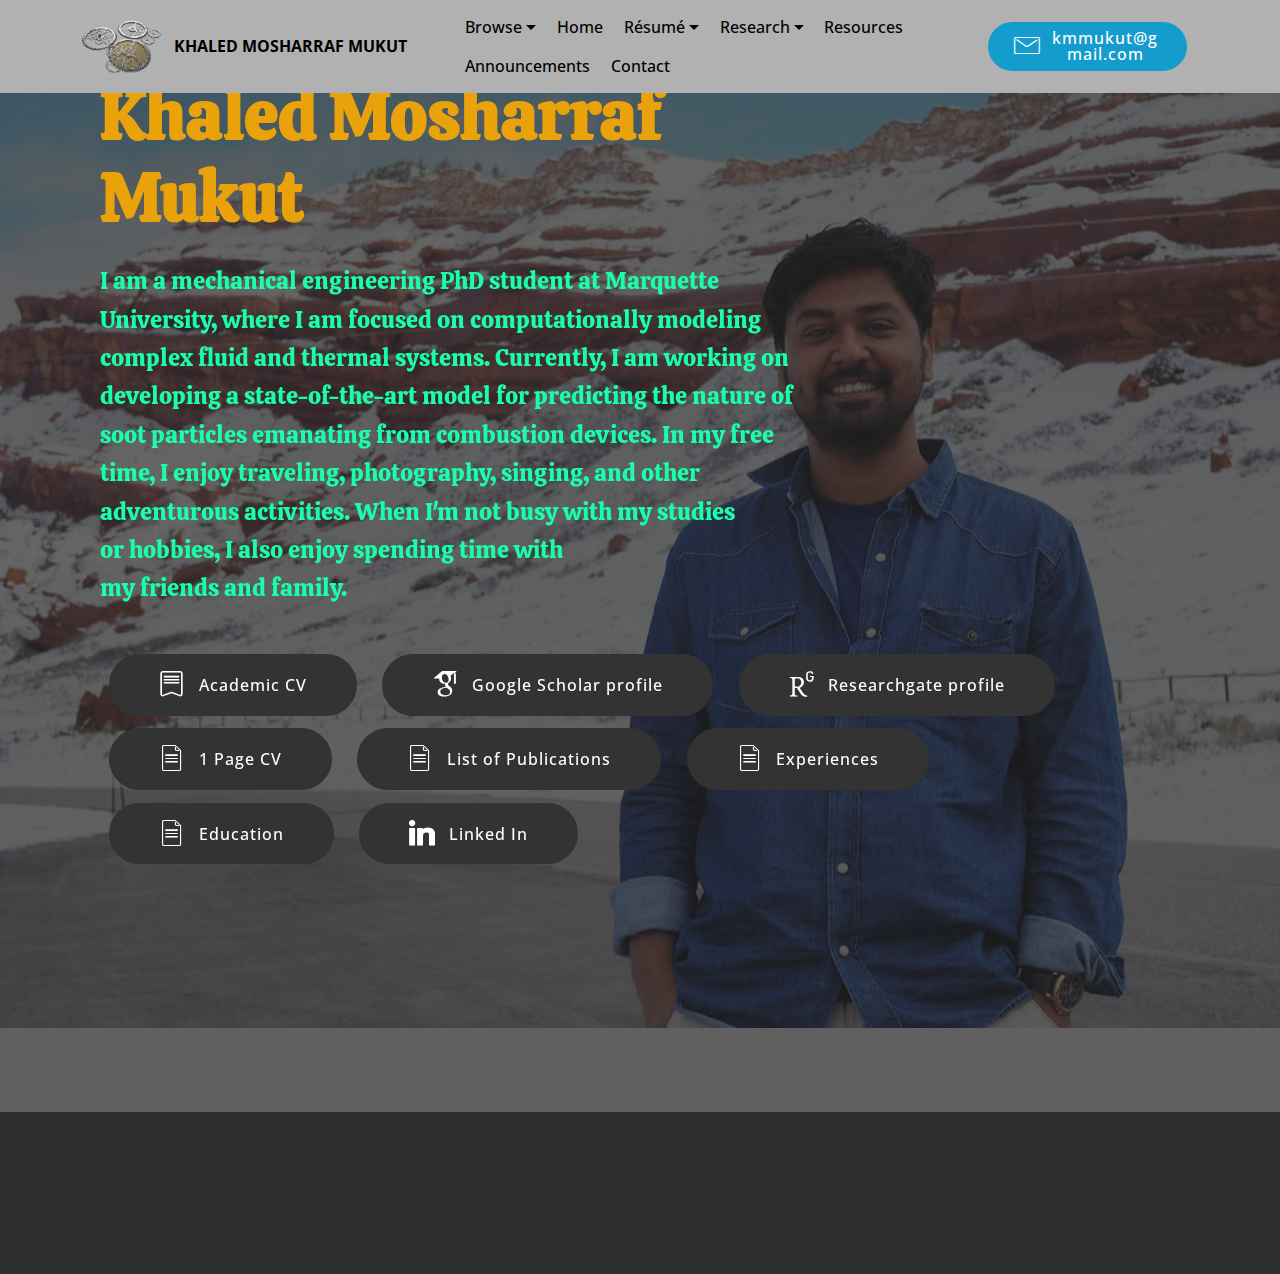
==== commit 2efd21b8: "update" ====
--- a/index.html
+++ b/index.html
@@ -1,10 +1,10 @@
 <!DOCTYPE html>
 <html  lang="en">
 <head>
-  <!-- Site made with Mobirise Website Builder v5.6.13, https://mobirise.com -->
+  
   <meta charset="UTF-8">
   <meta http-equiv="X-UA-Compatible" content="IE=edge">
-  <meta name="generator" content="Mobirise v5.6.13, mobirise.com">
+  
   <meta name="twitter:card" content="summary_large_image"/>
   <meta name="twitter:image:src" content="assets/images/index-meta.jpg">
   <meta property="og:image" content="assets/images/index-meta.jpg">
@@ -15,6 +15,8 @@
   
   
   <title>KhaledMosharrafMukut</title>
+  <link rel="stylesheet" href="assets/font-awesome-brands/../css/fontawesome.min.css">
+  <link rel="stylesheet" href="assets/font-awesome-brands/css/brands.min.css">
   <link rel="stylesheet" href="assets/web/assets/mobirise-icons/mobirise-icons.css">
   <link rel="stylesheet" href="assets/web/assets/mobirise-icons2/mobirise2.css">
   <link rel="stylesheet" href="assets/web/assets/mobirise-icons-bold/mobirise-icons-bold.css">
@@ -32,8 +34,8 @@
   <noscript><link rel="stylesheet" href="https://fonts.googleapis.com/css?family=Merriweather:300,300i,400,400i,700,700i,900,900i&display=swap"></noscript>
   <link rel="preload" href="https://fonts.googleapis.com/css?family=Open+Sans+Condensed:300,300i,700&display=swap" as="style" onload="this.onload=null;this.rel='stylesheet'">
   <noscript><link rel="stylesheet" href="https://fonts.googleapis.com/css?family=Open+Sans+Condensed:300,300i,700&display=swap"></noscript>
-  <link rel="preload" as="style" href="assets/mobirise/css/mbr-additional.css"><link rel="stylesheet" href="assets/mobirise/css/mbr-additional.css" type="text/css">
-  
+  <link rel="preload" as="style" href="assets/mobirise/css/mbr-additional.css?v=IR82im"><link rel="stylesheet" href="assets/mobirise/css/mbr-additional.css?v=IR82im" type="text/css">
+
   
   <!-- Global site tag (gtag.js) - Google Analytics -->
 <script async src="https://www.googletagmanager.com/gtag/js?id=UA-132314812-2"></script>
@@ -103,38 +105,34 @@
                         <div class="card col-12 col-md-6 col-lg-3">
                             <div class="icon-block">
                             <a href="Photos.html#instagram-feed-block-1t">
-                                <span class="mbr-iconfont mbri-camera" style="color: rgb(228, 210, 149); fill: rgb(228, 210, 149);"></span>
+                                <span class="mbr-iconfont mobi-mbri-camera mobi-mbri" style="color: rgb(228, 210, 149); fill: rgb(228, 210, 149);"></span>
                             </a>
                             </div>
                             <h5 class="mbr-fonts-style display-5">
                                 Photography</h5>
                         </div>
-
                         <div class="card col-12 col-md-6 col-lg-3">
                             <div class="icon-block">
                                 <a href="Publications.html#witsec-custom-html-block-59">
-                                    <span class="mbr-iconfont fas fa-list-ol" style="color: rgb(228, 210, 149); fill: rgb(228, 210, 149);"></span>
+                                    <span class="mbr-iconfont mobi-mbri-layers mobi-mbri" style="color: rgb(228, 210, 149); fill: rgb(228, 210, 149);"></span>
                                 </a>
                             </div>
                             <h5 class="mbr-fonts-style display-5">
                                 List of Publications</h5>
                         </div>
-
+                         <div class="card col-12 col-md-6 col-lg-3">
+                            <div class="icon-block">
+                                <a href="Publications.html#witsec-custom-html-block-59">
+                                    <span class="mbr-iconfont mobi-mbri-edit mobi-mbri" style="color: rgb(228, 210, 149); fill: rgb(228, 210, 149);"></span>
+                                </a>
+                            </div>
+                            <h5 class="mbr-fonts-style display-5">
+                                Experience</h5>
+                        </div>                       
                         <div class="card col-12 col-md-6 col-lg-3">
                             <div class="icon-block">
-                                
-                                    <a href="Experience.html#timeline1-2o">
-                                      <span class="mbr-iconfont material-format-list-numbered material mbri-features" style="color: rgb(228, 210, 149); fill: rgb(228, 210, 149);"></span>
-                                    </a>
-                            </div>
-                            <h5 class="mbr-fonts-style display-5">
-                                Experiences</h5>
-                        </div>
-
-                        <div class="card col-12 col-md-6 col-lg-3">
-                            <div class="icon-block">
-                                <a href="Education.html#features17-49">
-                                    <span class="mbr-iconfont material-format-list-numbered material mobi-mbri-edit mobi-mbri" style="color: rgb(228, 210, 149); fill: rgb(228, 210, 149);"></span>
+                                <a href="Publications.html#witsec-custom-html-block-59">
+                                    <span class="mbr-iconfont fab fa-fort-awesome" style="color: rgb(228, 210, 149); fill: rgb(228, 210, 149);"></span>
                                 </a>
                             </div>
                             <h5 class="mbr-fonts-style display-5">
@@ -211,7 +209,7 @@
             </div>
         </div>
     </div>
-</section><section class="display-7" style="padding: 0;align-items: center;justify-content: center;flex-wrap: wrap;    align-content: center;display: flex;position: relative;height: 4rem;"><a href="https://mobiri.se/2859955" style="flex: 1 1;height: 4rem;position: absolute;width: 100%;z-index: 1;"><img alt="" style="height: 4rem;" src="[data-uri]"></a><p style="margin: 0;text-align: center;" class="display-7">&#8204;</p><a style="z-index:1" href="https://mobirise.com/builder/no-code-website-builder.html">No Code Website Builder</a></section><script src="assets/popper/popper.min.js"></script>  <script src="assets/web/assets/jquery/jquery.min.js"></script>  <script src="assets/bootstrap/js/bootstrap.min.js"></script>  <script src="assets/tether/tether.min.js"></script>  <script src="assets/smoothscroll/smooth-scroll.js"></script>  <script src="assets/viewportchecker/jquery.viewportchecker.js"></script>  <script src="assets/dropdown/js/nav-dropdown.js"></script>  <script src="assets/dropdown/js/navbar-dropdown.js"></script>  <script src="assets/touchswipe/jquery.touch-swipe.min.js"></script>  <script src="assets/vimeoplayer/jquery.mb.vimeo_player.js"></script>  <script src="assets/parallax/jarallax.min.js"></script>  <script src="assets/theme/js/script.js"></script>  
+</section><section><a href="https://mobiri.se"></a><a href="https://mobiri.se"></a></section><script src="assets/popper/popper.min.js"></script>  <script src="assets/web/assets/jquery/jquery.min.js"></script>  <script src="assets/bootstrap/js/bootstrap.min.js"></script>  <script src="assets/tether/tether.min.js"></script>  <script src="assets/smoothscroll/smooth-scroll.js"></script>  <script src="assets/viewportchecker/jquery.viewportchecker.js"></script>  <script src="assets/dropdown/js/nav-dropdown.js"></script>  <script src="assets/dropdown/js/navbar-dropdown.js"></script>  <script src="assets/touchswipe/jquery.touch-swipe.min.js"></script>  <script src="assets/vimeoplayer/jquery.mb.vimeo_player.js"></script>  <script src="assets/parallax/jarallax.min.js"></script>  <script src="assets/theme/js/script.js"></script>  
   
   
  <div id="scrollToTop" class="scrollToTop mbr-arrow-up"><a style="text-align: center;"><i class="mbr-arrow-up-icon mbr-arrow-up-icon-cm cm-icon cm-icon-smallarrow-up"></i></a></div>
--- a/assets/font-awesome-brands/css/brands.min.css
+++ b/assets/font-awesome-brands/css/brands.min.css
@@ -0,0 +1,5 @@
+/*!
+ * Font Awesome Free 5.15.1 by @fontawesome - https://fontawesome.com
+ * License - https://fontawesome.com/license/free (Icons: CC BY 4.0, Fonts: SIL OFL 1.1, Code: MIT License)
+ */
+@font-face{font-family:"Font Awesome 5 Brands";font-style:normal;font-weight:400;font-display:block;src:url(../fonts/fa-brands-400.eot);src:url(../fonts/fa-brands-400.eot?#iefix) format("embedded-opentype"),url(../fonts/fa-brands-400.woff2) format("woff2"),url(../fonts/fa-brands-400.woff) format("woff"),url(../fonts/fa-brands-400.ttf) format("truetype"),url(../fonts/fa-brands-400.svg#fontawesome) format("svg")}.fab{font-family:"Font Awesome 5 Brands";font-weight:400}--- a/assets/mobirise/css/mbr-additional.css
+++ b/assets/mobirise/css/mbr-additional.css
@@ -677,117 +677,6 @@
 }
 section.lazy-placeholder:after {
   opacity: 0.3;
-}
-.cid-gsmI1gmtUl {
-  padding-top: 60px;
-  padding-bottom: 60px;
-  background-color: #ffffff;
-}
-.cid-gsmI1gmtUl .container-fluid {
-  padding: 0 2rem;
-}
-.cid-gsmI1gmtUl .underline .line {
-  width: 80px;
-  height: 4px;
-  background-color: #0a1c44;
-  display: inline-block;
-}
-.cid-gsmI1gmtUl .timeline-text-content {
-  padding: 2rem 2.5rem;
-  margin-left: 2rem;
-  text-align: left;
-}
-.cid-gsmI1gmtUl .timeline-text-content p {
-  margin-bottom: 0;
-}
-.cid-gsmI1gmtUl .time-line-date-content {
-  margin-right: 2rem;
-}
-.cid-gsmI1gmtUl .time-line-date-content p {
-  padding: 2rem 1.4rem;
-  float: right;
-}
-.cid-gsmI1gmtUl .timeline-element {
-  margin-bottom: 50px;
-  position: relative;
-  word-wrap: break-word;
-  word-break: break-word;
-  display: -webkit-flex;
-  -webkit-flex-direction: row;
-  flex-direction: row;
-}
-.cid-gsmI1gmtUl .iconBackground {
-  position: absolute;
-  left: 25%;
-  width: 20px;
-  height: 20px;
-  line-height: 30px;
-  text-align: center;
-  border-radius: 50%;
-  border: 2px solid #0087ab;
-  font-size: 30px;
-  display: inline-block;
-  top: 29px;
-  margin-left: -10px;
-}
-.cid-gsmI1gmtUl .separline:before,
-.cid-gsmI1gmtUl .first-separline:before {
-  top: 3rem;
-  bottom: 0;
-  position: absolute;
-  content: "";
-  width: 2px;
-  background-color: #0087ab;
-  left: calc(25% - 1px);
-  height: calc(100% + 2rem);
-}
-.cid-gsmI1gmtUl .separline:after {
-  top: calc(100% + 6.1rem);
-  bottom: 0;
-  position: absolute;
-  content: "";
-  width: 2px;
-  background-color: #0087ab;
-  left: calc(25% - 1px);
-  height: 100%;
-}
-@media (max-width: 768px) {
-  .cid-gsmI1gmtUl .container-fluid {
-    padding: 0 1rem;
-  }
-  .cid-gsmI1gmtUl .iconBackground {
-    left: 10px !important;
-    top: 33px;
-  }
-  .cid-gsmI1gmtUl .separline:before,
-  .cid-gsmI1gmtUl .first-separline:before {
-    left: 9px !important;
-    top: 3.3rem;
-  }
-  .cid-gsmI1gmtUl .separline:after {
-    left: 9px !important;
-    top: calc(100% + 6.4rem);
-  }
-  .cid-gsmI1gmtUl .timeline-text-content {
-    margin-left: 0 !important;
-  }
-  .cid-gsmI1gmtUl .time-line-date-content {
-    margin-right: 0 !important;
-  }
-  .cid-gsmI1gmtUl .time-line-date-content p {
-    float: left !important;
-  }
-  .cid-gsmI1gmtUl .mbr-timeline-date {
-    padding-bottom: 0 !important;
-  }
-}
-.cid-gsmI1gmtUl .mbr-section-title,
-.cid-gsmI1gmtUl .underline {
-  text-align: center;
-}
-.cid-gsmI1gmtUl .reverseTimeline {
-  display: flex;
-  flex-direction: column-reverse;
 }
 .cid-sbPUiYUACK .navbar {
   background: #b1b1b1;
@@ -1189,6 +1078,117 @@
 .cid-sbPUiYUACK .dropdown-item:hover {
   color: #767676 !important;
 }
+.cid-gsmI1gmtUl {
+  padding-top: 60px;
+  padding-bottom: 60px;
+  background-color: #ffffff;
+}
+.cid-gsmI1gmtUl .container-fluid {
+  padding: 0 2rem;
+}
+.cid-gsmI1gmtUl .underline .line {
+  width: 80px;
+  height: 4px;
+  background-color: #0a1c44;
+  display: inline-block;
+}
+.cid-gsmI1gmtUl .timeline-text-content {
+  padding: 2rem 2.5rem;
+  margin-left: 2rem;
+  text-align: left;
+}
+.cid-gsmI1gmtUl .timeline-text-content p {
+  margin-bottom: 0;
+}
+.cid-gsmI1gmtUl .time-line-date-content {
+  margin-right: 2rem;
+}
+.cid-gsmI1gmtUl .time-line-date-content p {
+  padding: 2rem 1.4rem;
+  float: right;
+}
+.cid-gsmI1gmtUl .timeline-element {
+  margin-bottom: 50px;
+  position: relative;
+  word-wrap: break-word;
+  word-break: break-word;
+  display: -webkit-flex;
+  -webkit-flex-direction: row;
+  flex-direction: row;
+}
+.cid-gsmI1gmtUl .iconBackground {
+  position: absolute;
+  left: 25%;
+  width: 20px;
+  height: 20px;
+  line-height: 30px;
+  text-align: center;
+  border-radius: 50%;
+  border: 2px solid #0087ab;
+  font-size: 30px;
+  display: inline-block;
+  top: 29px;
+  margin-left: -10px;
+}
+.cid-gsmI1gmtUl .separline:before,
+.cid-gsmI1gmtUl .first-separline:before {
+  top: 3rem;
+  bottom: 0;
+  position: absolute;
+  content: "";
+  width: 2px;
+  background-color: #0087ab;
+  left: calc(25% - 1px);
+  height: calc(100% + 2rem);
+}
+.cid-gsmI1gmtUl .separline:after {
+  top: calc(100% + 6.1rem);
+  bottom: 0;
+  position: absolute;
+  content: "";
+  width: 2px;
+  background-color: #0087ab;
+  left: calc(25% - 1px);
+  height: 100%;
+}
+@media (max-width: 768px) {
+  .cid-gsmI1gmtUl .container-fluid {
+    padding: 0 1rem;
+  }
+  .cid-gsmI1gmtUl .iconBackground {
+    left: 10px !important;
+    top: 33px;
+  }
+  .cid-gsmI1gmtUl .separline:before,
+  .cid-gsmI1gmtUl .first-separline:before {
+    left: 9px !important;
+    top: 3.3rem;
+  }
+  .cid-gsmI1gmtUl .separline:after {
+    left: 9px !important;
+    top: calc(100% + 6.4rem);
+  }
+  .cid-gsmI1gmtUl .timeline-text-content {
+    margin-left: 0 !important;
+  }
+  .cid-gsmI1gmtUl .time-line-date-content {
+    margin-right: 0 !important;
+  }
+  .cid-gsmI1gmtUl .time-line-date-content p {
+    float: left !important;
+  }
+  .cid-gsmI1gmtUl .mbr-timeline-date {
+    padding-bottom: 0 !important;
+  }
+}
+.cid-gsmI1gmtUl .mbr-section-title,
+.cid-gsmI1gmtUl .underline {
+  text-align: center;
+}
+.cid-gsmI1gmtUl .reverseTimeline {
+  display: flex;
+  flex-direction: column-reverse;
+}
 .cid-sbQ6ltvBU3 {
   padding-top: 0px;
   padding-bottom: 60px;
@@ -1831,96 +1831,6 @@
 .cid-sbQ6ltvBU3 foot-menu-item {
   text-align: right;
 }
-.cid-sc9uIaKHA8 {
-  padding-top: 90px;
-  padding-bottom: 0px;
-  background-color: #cccccc;
-}
-.cid-sc9uIaKHA8 H2 {
-  color: #232323;
-}
-.cid-sc9uIaKHA8 .mbr-section-subtitle {
-  color: #232323;
-}
-.cid-sc9uIaKHA8 .mbr-text {
-  color: #232323;
-}
-.cid-sc9aRFIrVJ {
-  padding-top: 0px;
-  padding-bottom: 90px;
-  background-color: #cccccc;
-}
-.cid-sc9aRFIrVJ .mbr-slider .carousel-control {
-  background: #1b1b1b;
-}
-.cid-sc9aRFIrVJ .mbr-slider .carousel-control-prev {
-  left: 0;
-  margin-left: 2.5rem;
-}
-.cid-sc9aRFIrVJ .mbr-slider .carousel-control-next {
-  right: 0;
-  margin-right: 2.5rem;
-}
-.cid-sc9aRFIrVJ .mbr-slider .modal-body .close {
-  background: #1b1b1b;
-}
-.cid-sc9aRFIrVJ .mbr-gallery-item > div::before {
-  content: '';
-  position: absolute;
-  left: 0;
-  top: 0;
-  width: 100%;
-  height: 100%;
-  background: #554346;
-  opacity: 0;
-  -webkit-transition: 0.2s opacity ease-in-out;
-  transition: 0.2s opacity ease-in-out;
-  background: linear-gradient(to left, #554346, #45505b) !important;
-}
-.cid-sc9aRFIrVJ .mbr-gallery-item > div:hover .mbr-gallery-title::before {
-  background: transparent !important;
-}
-.cid-sc9aRFIrVJ .mbr-gallery-item > div:hover:before {
-  opacity: 0.6 !important;
-}
-.cid-sc9aRFIrVJ .mbr-gallery-title {
-  font-size: .9em;
-  position: absolute;
-  display: block;
-  width: 100%;
-  bottom: 0;
-  padding: 1rem;
-  color: #fff;
-  z-index: 2;
-}
-.cid-sc9aRFIrVJ .mbr-gallery-title:before {
-  content: " ";
-  width: 100%;
-  height: 100%;
-  top: 0;
-  left: 0;
-  z-index: -1;
-  position: absolute;
-  background: #554346 !important;
-  opacity: 0.6;
-  -webkit-transition: 0.2s background ease-in-out;
-  transition: 0.2s background ease-in-out;
-  background: linear-gradient(to left, #554346, #45505b) !important;
-}
-.cid-sc9CQJCjJV {
-  padding-top: 15px;
-  padding-bottom: 0px;
-  background-color: #cccccc;
-}
-.cid-sc9CQJCjJV H2 {
-  color: #232323;
-}
-.cid-sc9CQJCjJV .mbr-section-subtitle {
-  color: #232323;
-}
-.cid-sc9CQJCjJV .mbr-text {
-  color: #232323;
-}
 .cid-sbPUiYUACK .navbar {
   background: #b1b1b1;
   transition: none;
@@ -2320,6 +2230,96 @@
 .cid-sbPUiYUACK .nav-link:hover,
 .cid-sbPUiYUACK .dropdown-item:hover {
   color: #767676 !important;
+}
+.cid-sc9uIaKHA8 {
+  padding-top: 90px;
+  padding-bottom: 0px;
+  background-color: #cccccc;
+}
+.cid-sc9uIaKHA8 H2 {
+  color: #232323;
+}
+.cid-sc9uIaKHA8 .mbr-section-subtitle {
+  color: #232323;
+}
+.cid-sc9uIaKHA8 .mbr-text {
+  color: #232323;
+}
+.cid-sc9aRFIrVJ {
+  padding-top: 0px;
+  padding-bottom: 90px;
+  background-color: #cccccc;
+}
+.cid-sc9aRFIrVJ .mbr-slider .carousel-control {
+  background: #1b1b1b;
+}
+.cid-sc9aRFIrVJ .mbr-slider .carousel-control-prev {
+  left: 0;
+  margin-left: 2.5rem;
+}
+.cid-sc9aRFIrVJ .mbr-slider .carousel-control-next {
+  right: 0;
+  margin-right: 2.5rem;
+}
+.cid-sc9aRFIrVJ .mbr-slider .modal-body .close {
+  background: #1b1b1b;
+}
+.cid-sc9aRFIrVJ .mbr-gallery-item > div::before {
+  content: '';
+  position: absolute;
+  left: 0;
+  top: 0;
+  width: 100%;
+  height: 100%;
+  background: #554346;
+  opacity: 0;
+  -webkit-transition: 0.2s opacity ease-in-out;
+  transition: 0.2s opacity ease-in-out;
+  background: linear-gradient(to left, #554346, #45505b) !important;
+}
+.cid-sc9aRFIrVJ .mbr-gallery-item > div:hover .mbr-gallery-title::before {
+  background: transparent !important;
+}
+.cid-sc9aRFIrVJ .mbr-gallery-item > div:hover:before {
+  opacity: 0.6 !important;
+}
+.cid-sc9aRFIrVJ .mbr-gallery-title {
+  font-size: .9em;
+  position: absolute;
+  display: block;
+  width: 100%;
+  bottom: 0;
+  padding: 1rem;
+  color: #fff;
+  z-index: 2;
+}
+.cid-sc9aRFIrVJ .mbr-gallery-title:before {
+  content: " ";
+  width: 100%;
+  height: 100%;
+  top: 0;
+  left: 0;
+  z-index: -1;
+  position: absolute;
+  background: #554346 !important;
+  opacity: 0.6;
+  -webkit-transition: 0.2s background ease-in-out;
+  transition: 0.2s background ease-in-out;
+  background: linear-gradient(to left, #554346, #45505b) !important;
+}
+.cid-sc9CQJCjJV {
+  padding-top: 15px;
+  padding-bottom: 0px;
+  background-color: #cccccc;
+}
+.cid-sc9CQJCjJV H2 {
+  color: #232323;
+}
+.cid-sc9CQJCjJV .mbr-section-subtitle {
+  color: #232323;
+}
+.cid-sc9CQJCjJV .mbr-text {
+  color: #232323;
 }
 .cid-sc9EpUankR {
   padding-top: 90px;
@@ -3610,72 +3610,6 @@
 .cid-sbQ6ltvBU3 foot-menu-item {
   text-align: right;
 }
-.cid-scl0GoWDDp {
-  padding-top: 90px;
-  padding-bottom: 90px;
-  background-color: #ffffff;
-}
-.cid-scl0GoWDDp h4 {
-  font-weight: 500;
-  margin-bottom: 0;
-  text-align: left;
-}
-.cid-scl0GoWDDp p {
-  color: #767676;
-  text-align: left;
-}
-.cid-scl0GoWDDp .card-box {
-  padding-top: 2rem;
-}
-.cid-scl0GoWDDp .card-wrapper {
-  height: 100%;
-}
-.cid-scl0GoWDDp P {
-  text-align: center;
-}
-.cid-scl0GoWDDp .card-title {
-  text-align: center;
-}
-.cid-sc9jm5mdHf {
-  padding-top: 90px;
-  padding-bottom: 90px;
-  background-color: #ffffff;
-}
-.cid-sc9jm5mdHf .card-img {
-  background-color: #fff;
-}
-.cid-sc9jm5mdHf .card-box {
-  padding: 2rem;
-  background-color: #ffffff;
-}
-.cid-sc9jm5mdHf h4 {
-  font-weight: 500;
-  margin-bottom: 0;
-  text-align: left;
-}
-.cid-sc9jm5mdHf p {
-  text-align: left;
-}
-.cid-sc9jm5mdHf .mbr-text {
-  color: #767676;
-}
-.cid-sc9jm5mdHf .card-wrapper {
-  height: 100%;
-  box-shadow: 0px 0px 0px 0px rgba(0, 0, 0, 0);
-  transition: box-shadow 0.3s;
-}
-.cid-sc9jm5mdHf .card-wrapper:hover {
-  box-shadow: 0px 0px 30px 0px rgba(0, 0, 0, 0.05);
-  transition: box-shadow 0.3s;
-}
-@media (min-width: 992px) {
-  .cid-sc9jm5mdHf .my-col {
-    flex: 0 0 20%;
-    max-width: 20%;
-    padding: 15px;
-    -webkit-flex: 0 0 20%;
-  }
-}
 .cid-sbRv1k6tsi .navbar {
   background: #b1b1b1;
   transition: none;
@@ -4076,6 +4010,72 @@
 .cid-sbRv1k6tsi .dropdown-item:hover {
   color: #767676 !important;
 }
+.cid-scl0GoWDDp {
+  padding-top: 90px;
+  padding-bottom: 90px;
+  background-color: #ffffff;
+}
+.cid-scl0GoWDDp h4 {
+  font-weight: 500;
+  margin-bottom: 0;
+  text-align: left;
+}
+.cid-scl0GoWDDp p {
+  color: #767676;
+  text-align: left;
+}
+.cid-scl0GoWDDp .card-box {
+  padding-top: 2rem;
+}
+.cid-scl0GoWDDp .card-wrapper {
+  height: 100%;
+}
+.cid-scl0GoWDDp P {
+  text-align: center;
+}
+.cid-scl0GoWDDp .card-title {
+  text-align: center;
+}
+.cid-sc9jm5mdHf {
+  padding-top: 90px;
+  padding-bottom: 90px;
+  background-color: #ffffff;
+}
+.cid-sc9jm5mdHf .card-img {
+  background-color: #fff;
+}
+.cid-sc9jm5mdHf .card-box {
+  padding: 2rem;
+  background-color: #ffffff;
+}
+.cid-sc9jm5mdHf h4 {
+  font-weight: 500;
+  margin-bottom: 0;
+  text-align: left;
+}
+.cid-sc9jm5mdHf p {
+  text-align: left;
+}
+.cid-sc9jm5mdHf .mbr-text {
+  color: #767676;
+}
+.cid-sc9jm5mdHf .card-wrapper {
+  height: 100%;
+  box-shadow: 0px 0px 0px 0px rgba(0, 0, 0, 0);
+  transition: box-shadow 0.3s;
+}
+.cid-sc9jm5mdHf .card-wrapper:hover {
+  box-shadow: 0px 0px 30px 0px rgba(0, 0, 0, 0.05);
+  transition: box-shadow 0.3s;
+}
+@media (min-width: 992px) {
+  .cid-sc9jm5mdHf .my-col {
+    flex: 0 0 20%;
+    max-width: 20%;
+    padding: 15px;
+    -webkit-flex: 0 0 20%;
+  }
+}
 .cid-sbRv1mpqWo {
   padding-top: 0px;
   padding-bottom: 60px;
@@ -5250,356 +5250,6 @@
 .cid-sbQ6ltvBU3 foot-menu-item {
   text-align: right;
 }
-.cid-tytBHWj70B {
-  padding-top: 90px;
-  padding-bottom: 15px;
-  background-color: #efefef;
-}
-@media (min-width: 992px) {
-  .cid-tytBHWj70B .mbr-figure {
-    padding-right: 4rem;
-  }
-}
-@media (max-width: 991px) {
-  .cid-tytBHWj70B .mbr-figure {
-    padding-bottom: 1rem;
-  }
-}
-.cid-tytBHWj70B .mbr-text {
-  padding-left: 0rem;
-  padding-top: 1 rem;
-  color: #232323;
-  text-align: left;
-}
-.cid-tytBHWj70B .mbr-text2 {
-  color: #232323;
-  text-align: left;
-}
-.cid-trxkB0iKJo {
-  padding-top: 0px;
-  padding-bottom: 0px;
-  background-color: #ffffff;
-}
-@media (min-width: 992px) {
-  .cid-trxkB0iKJo .mbr-figure {
-    padding-right: 4rem;
-  }
-}
-@media (max-width: 991px) {
-  .cid-trxkB0iKJo .mbr-figure {
-    padding-bottom: 1rem;
-  }
-}
-.cid-trxkB0iKJo .mbr-text {
-  padding-left: 0rem;
-  padding-top: 1 rem;
-  color: #232323;
-  text-align: left;
-}
-.cid-trxkB0iKJo .mbr-text2 {
-  color: #232323;
-  text-align: left;
-}
-.cid-trvP6av38L {
-  padding-top: 0px;
-  padding-bottom: 15px;
-  background-color: #efefef;
-}
-@media (min-width: 992px) {
-  .cid-trvP6av38L .mbr-figure {
-    padding-right: 4rem;
-  }
-}
-@media (max-width: 991px) {
-  .cid-trvP6av38L .mbr-figure {
-    padding-bottom: 1rem;
-  }
-}
-.cid-trvP6av38L .mbr-text {
-  padding-left: 0rem;
-  padding-top: 1 rem;
-  color: #232323;
-  text-align: left;
-}
-.cid-trvP6av38L .mbr-text2 {
-  color: #232323;
-  text-align: left;
-}
-.cid-swLXLpynmH {
-  padding-top: 0px;
-  padding-bottom: 15px;
-  background-color: #ffffff;
-}
-@media (min-width: 992px) {
-  .cid-swLXLpynmH .mbr-figure {
-    padding-right: 4rem;
-  }
-}
-@media (max-width: 991px) {
-  .cid-swLXLpynmH .mbr-figure {
-    padding-bottom: 1rem;
-  }
-}
-.cid-swLXLpynmH .mbr-text {
-  padding-left: 0rem;
-  padding-top: 1 rem;
-  color: #232323;
-  text-align: left;
-}
-.cid-swLXLpynmH .mbr-text2 {
-  color: #232323;
-  text-align: left;
-}
-.cid-srXwjv8Y4G {
-  padding-top: 0px;
-  padding-bottom: 15px;
-  background-color: #efefef;
-}
-@media (min-width: 992px) {
-  .cid-srXwjv8Y4G .mbr-figure {
-    padding-right: 4rem;
-  }
-}
-@media (max-width: 991px) {
-  .cid-srXwjv8Y4G .mbr-figure {
-    padding-bottom: 1rem;
-  }
-}
-.cid-srXwjv8Y4G .mbr-text {
-  padding-left: 0rem;
-  padding-top: 1 rem;
-  color: #232323;
-  text-align: left;
-}
-.cid-srXwjv8Y4G .mbr-text2 {
-  color: #232323;
-  text-align: left;
-}
-.cid-sfdLlEmGno {
-  padding-top: 0px;
-  padding-bottom: 15px;
-  background-color: #ffffff;
-}
-@media (min-width: 992px) {
-  .cid-sfdLlEmGno .mbr-figure {
-    padding-right: 4rem;
-  }
-}
-@media (max-width: 991px) {
-  .cid-sfdLlEmGno .mbr-figure {
-    padding-bottom: 1rem;
-  }
-}
-.cid-sfdLlEmGno .mbr-text {
-  padding-left: 0rem;
-  padding-top: 1 rem;
-  color: #232323;
-  text-align: left;
-}
-.cid-sfdLlEmGno .mbr-text2 {
-  color: #232323;
-  text-align: left;
-}
-.cid-sc4nvdIrCh {
-  padding-top: 15px;
-  padding-bottom: 15px;
-  background-color: #efefef;
-}
-@media (min-width: 992px) {
-  .cid-sc4nvdIrCh .mbr-figure {
-    padding-right: 4rem;
-  }
-}
-@media (max-width: 991px) {
-  .cid-sc4nvdIrCh .mbr-figure {
-    padding-bottom: 1rem;
-  }
-}
-.cid-sc4nvdIrCh .mbr-text {
-  padding-left: 0rem;
-  padding-top: 1 rem;
-  color: #232323;
-  text-align: left;
-}
-.cid-sc4nvdIrCh .mbr-text2 {
-  color: #232323;
-  text-align: left;
-}
-.cid-sc4Tyun6XT {
-  padding-top: 15px;
-  padding-bottom: 15px;
-  background-color: #ffffff;
-}
-@media (min-width: 992px) {
-  .cid-sc4Tyun6XT .mbr-figure {
-    padding-right: 4rem;
-  }
-}
-@media (max-width: 991px) {
-  .cid-sc4Tyun6XT .mbr-figure {
-    padding-bottom: 1rem;
-  }
-}
-.cid-sc4Tyun6XT .mbr-text {
-  padding-left: 0rem;
-  padding-top: 1 rem;
-  color: #232323;
-  text-align: left;
-}
-.cid-sc4Tyun6XT .mbr-text2 {
-  color: #232323;
-  text-align: left;
-}
-.cid-sc4WV2PWCs {
-  padding-top: 15px;
-  padding-bottom: 15px;
-  background-color: #efefef;
-}
-@media (min-width: 992px) {
-  .cid-sc4WV2PWCs .mbr-figure {
-    padding-right: 4rem;
-  }
-}
-@media (max-width: 991px) {
-  .cid-sc4WV2PWCs .mbr-figure {
-    padding-bottom: 1rem;
-  }
-}
-.cid-sc4WV2PWCs .mbr-text {
-  padding-left: 0rem;
-  padding-top: 1 rem;
-  color: #232323;
-  text-align: left;
-}
-.cid-sc4WV2PWCs .mbr-text2 {
-  color: #232323;
-  text-align: left;
-}
-.cid-sc8NOXCfNr {
-  padding-top: 15px;
-  padding-bottom: 15px;
-  background-color: #ffffff;
-}
-@media (min-width: 992px) {
-  .cid-sc8NOXCfNr .mbr-figure {
-    padding-right: 4rem;
-  }
-}
-@media (max-width: 991px) {
-  .cid-sc8NOXCfNr .mbr-figure {
-    padding-bottom: 1rem;
-  }
-}
-.cid-sc8NOXCfNr .mbr-text {
-  padding-left: 0rem;
-  padding-top: 1 rem;
-  color: #232323;
-  text-align: left;
-}
-.cid-sc8NOXCfNr .mbr-text2 {
-  color: #232323;
-  text-align: left;
-}
-.cid-sc4XSaHG9g {
-  padding-top: 30px;
-  padding-bottom: 15px;
-  background-color: #efefef;
-}
-@media (min-width: 992px) {
-  .cid-sc4XSaHG9g .mbr-figure {
-    padding-right: 4rem;
-  }
-}
-@media (max-width: 991px) {
-  .cid-sc4XSaHG9g .mbr-figure {
-    padding-bottom: 1rem;
-  }
-}
-.cid-sc4XSaHG9g .mbr-text {
-  padding-left: 0rem;
-  padding-top: 1 rem;
-  color: #232323;
-  text-align: left;
-}
-.cid-sc4XSaHG9g .mbr-text2 {
-  color: #232323;
-  text-align: left;
-}
-.cid-sc8HCOaspm {
-  padding-top: 15px;
-  padding-bottom: 15px;
-  background-color: #ffffff;
-}
-@media (min-width: 992px) {
-  .cid-sc8HCOaspm .mbr-figure {
-    padding-right: 4rem;
-  }
-}
-@media (max-width: 991px) {
-  .cid-sc8HCOaspm .mbr-figure {
-    padding-bottom: 1rem;
-  }
-}
-.cid-sc8HCOaspm .mbr-text {
-  padding-left: 0rem;
-  padding-top: 1 rem;
-  color: #232323;
-  text-align: left;
-}
-.cid-sc8HCOaspm .mbr-text2 {
-  color: #232323;
-  text-align: left;
-}
-.cid-sc8IWK5aMu {
-  padding-top: 15px;
-  padding-bottom: 15px;
-  background-color: #efefef;
-}
-@media (min-width: 992px) {
-  .cid-sc8IWK5aMu .mbr-figure {
-    padding-right: 4rem;
-  }
-}
-@media (max-width: 991px) {
-  .cid-sc8IWK5aMu .mbr-figure {
-    padding-bottom: 1rem;
-  }
-}
-.cid-sc8IWK5aMu .mbr-text {
-  padding-left: 0rem;
-  padding-top: 1 rem;
-  color: #232323;
-  text-align: left;
-}
-.cid-sc8IWK5aMu .mbr-text2 {
-  color: #232323;
-  text-align: left;
-}
-.cid-sc8K0zUU4P {
-  padding-top: 15px;
-  padding-bottom: 15px;
-  background-color: #ffffff;
-}
-@media (min-width: 992px) {
-  .cid-sc8K0zUU4P .mbr-figure {
-    padding-right: 4rem;
-  }
-}
-@media (max-width: 991px) {
-  .cid-sc8K0zUU4P .mbr-figure {
-    padding-bottom: 1rem;
-  }
-}
-.cid-sc8K0zUU4P .mbr-text {
-  padding-left: 0rem;
-  padding-top: 1 rem;
-  color: #232323;
-  text-align: left;
-}
-.cid-sc8K0zUU4P .mbr-text2 {
-  color: #232323;
-  text-align: left;
-}
 .cid-sbPUiYUACK .navbar {
   background: #b1b1b1;
   transition: none;
@@ -6000,6 +5650,356 @@
 .cid-sbPUiYUACK .dropdown-item:hover {
   color: #767676 !important;
 }
+.cid-tytBHWj70B {
+  padding-top: 90px;
+  padding-bottom: 15px;
+  background-color: #efefef;
+}
+@media (min-width: 992px) {
+  .cid-tytBHWj70B .mbr-figure {
+    padding-right: 4rem;
+  }
+}
+@media (max-width: 991px) {
+  .cid-tytBHWj70B .mbr-figure {
+    padding-bottom: 1rem;
+  }
+}
+.cid-tytBHWj70B .mbr-text {
+  padding-left: 0rem;
+  padding-top: 1 rem;
+  color: #232323;
+  text-align: left;
+}
+.cid-tytBHWj70B .mbr-text2 {
+  color: #232323;
+  text-align: left;
+}
+.cid-trxkB0iKJo {
+  padding-top: 0px;
+  padding-bottom: 0px;
+  background-color: #ffffff;
+}
+@media (min-width: 992px) {
+  .cid-trxkB0iKJo .mbr-figure {
+    padding-right: 4rem;
+  }
+}
+@media (max-width: 991px) {
+  .cid-trxkB0iKJo .mbr-figure {
+    padding-bottom: 1rem;
+  }
+}
+.cid-trxkB0iKJo .mbr-text {
+  padding-left: 0rem;
+  padding-top: 1 rem;
+  color: #232323;
+  text-align: left;
+}
+.cid-trxkB0iKJo .mbr-text2 {
+  color: #232323;
+  text-align: left;
+}
+.cid-trvP6av38L {
+  padding-top: 0px;
+  padding-bottom: 15px;
+  background-color: #efefef;
+}
+@media (min-width: 992px) {
+  .cid-trvP6av38L .mbr-figure {
+    padding-right: 4rem;
+  }
+}
+@media (max-width: 991px) {
+  .cid-trvP6av38L .mbr-figure {
+    padding-bottom: 1rem;
+  }
+}
+.cid-trvP6av38L .mbr-text {
+  padding-left: 0rem;
+  padding-top: 1 rem;
+  color: #232323;
+  text-align: left;
+}
+.cid-trvP6av38L .mbr-text2 {
+  color: #232323;
+  text-align: left;
+}
+.cid-swLXLpynmH {
+  padding-top: 0px;
+  padding-bottom: 15px;
+  background-color: #ffffff;
+}
+@media (min-width: 992px) {
+  .cid-swLXLpynmH .mbr-figure {
+    padding-right: 4rem;
+  }
+}
+@media (max-width: 991px) {
+  .cid-swLXLpynmH .mbr-figure {
+    padding-bottom: 1rem;
+  }
+}
+.cid-swLXLpynmH .mbr-text {
+  padding-left: 0rem;
+  padding-top: 1 rem;
+  color: #232323;
+  text-align: left;
+}
+.cid-swLXLpynmH .mbr-text2 {
+  color: #232323;
+  text-align: left;
+}
+.cid-srXwjv8Y4G {
+  padding-top: 0px;
+  padding-bottom: 15px;
+  background-color: #efefef;
+}
+@media (min-width: 992px) {
+  .cid-srXwjv8Y4G .mbr-figure {
+    padding-right: 4rem;
+  }
+}
+@media (max-width: 991px) {
+  .cid-srXwjv8Y4G .mbr-figure {
+    padding-bottom: 1rem;
+  }
+}
+.cid-srXwjv8Y4G .mbr-text {
+  padding-left: 0rem;
+  padding-top: 1 rem;
+  color: #232323;
+  text-align: left;
+}
+.cid-srXwjv8Y4G .mbr-text2 {
+  color: #232323;
+  text-align: left;
+}
+.cid-sfdLlEmGno {
+  padding-top: 0px;
+  padding-bottom: 15px;
+  background-color: #ffffff;
+}
+@media (min-width: 992px) {
+  .cid-sfdLlEmGno .mbr-figure {
+    padding-right: 4rem;
+  }
+}
+@media (max-width: 991px) {
+  .cid-sfdLlEmGno .mbr-figure {
+    padding-bottom: 1rem;
+  }
+}
+.cid-sfdLlEmGno .mbr-text {
+  padding-left: 0rem;
+  padding-top: 1 rem;
+  color: #232323;
+  text-align: left;
+}
+.cid-sfdLlEmGno .mbr-text2 {
+  color: #232323;
+  text-align: left;
+}
+.cid-sc4nvdIrCh {
+  padding-top: 15px;
+  padding-bottom: 15px;
+  background-color: #efefef;
+}
+@media (min-width: 992px) {
+  .cid-sc4nvdIrCh .mbr-figure {
+    padding-right: 4rem;
+  }
+}
+@media (max-width: 991px) {
+  .cid-sc4nvdIrCh .mbr-figure {
+    padding-bottom: 1rem;
+  }
+}
+.cid-sc4nvdIrCh .mbr-text {
+  padding-left: 0rem;
+  padding-top: 1 rem;
+  color: #232323;
+  text-align: left;
+}
+.cid-sc4nvdIrCh .mbr-text2 {
+  color: #232323;
+  text-align: left;
+}
+.cid-sc4Tyun6XT {
+  padding-top: 15px;
+  padding-bottom: 15px;
+  background-color: #ffffff;
+}
+@media (min-width: 992px) {
+  .cid-sc4Tyun6XT .mbr-figure {
+    padding-right: 4rem;
+  }
+}
+@media (max-width: 991px) {
+  .cid-sc4Tyun6XT .mbr-figure {
+    padding-bottom: 1rem;
+  }
+}
+.cid-sc4Tyun6XT .mbr-text {
+  padding-left: 0rem;
+  padding-top: 1 rem;
+  color: #232323;
+  text-align: left;
+}
+.cid-sc4Tyun6XT .mbr-text2 {
+  color: #232323;
+  text-align: left;
+}
+.cid-sc4WV2PWCs {
+  padding-top: 15px;
+  padding-bottom: 15px;
+  background-color: #efefef;
+}
+@media (min-width: 992px) {
+  .cid-sc4WV2PWCs .mbr-figure {
+    padding-right: 4rem;
+  }
+}
+@media (max-width: 991px) {
+  .cid-sc4WV2PWCs .mbr-figure {
+    padding-bottom: 1rem;
+  }
+}
+.cid-sc4WV2PWCs .mbr-text {
+  padding-left: 0rem;
+  padding-top: 1 rem;
+  color: #232323;
+  text-align: left;
+}
+.cid-sc4WV2PWCs .mbr-text2 {
+  color: #232323;
+  text-align: left;
+}
+.cid-sc8NOXCfNr {
+  padding-top: 15px;
+  padding-bottom: 15px;
+  background-color: #ffffff;
+}
+@media (min-width: 992px) {
+  .cid-sc8NOXCfNr .mbr-figure {
+    padding-right: 4rem;
+  }
+}
+@media (max-width: 991px) {
+  .cid-sc8NOXCfNr .mbr-figure {
+    padding-bottom: 1rem;
+  }
+}
+.cid-sc8NOXCfNr .mbr-text {
+  padding-left: 0rem;
+  padding-top: 1 rem;
+  color: #232323;
+  text-align: left;
+}
+.cid-sc8NOXCfNr .mbr-text2 {
+  color: #232323;
+  text-align: left;
+}
+.cid-sc4XSaHG9g {
+  padding-top: 30px;
+  padding-bottom: 15px;
+  background-color: #efefef;
+}
+@media (min-width: 992px) {
+  .cid-sc4XSaHG9g .mbr-figure {
+    padding-right: 4rem;
+  }
+}
+@media (max-width: 991px) {
+  .cid-sc4XSaHG9g .mbr-figure {
+    padding-bottom: 1rem;
+  }
+}
+.cid-sc4XSaHG9g .mbr-text {
+  padding-left: 0rem;
+  padding-top: 1 rem;
+  color: #232323;
+  text-align: left;
+}
+.cid-sc4XSaHG9g .mbr-text2 {
+  color: #232323;
+  text-align: left;
+}
+.cid-sc8HCOaspm {
+  padding-top: 15px;
+  padding-bottom: 15px;
+  background-color: #ffffff;
+}
+@media (min-width: 992px) {
+  .cid-sc8HCOaspm .mbr-figure {
+    padding-right: 4rem;
+  }
+}
+@media (max-width: 991px) {
+  .cid-sc8HCOaspm .mbr-figure {
+    padding-bottom: 1rem;
+  }
+}
+.cid-sc8HCOaspm .mbr-text {
+  padding-left: 0rem;
+  padding-top: 1 rem;
+  color: #232323;
+  text-align: left;
+}
+.cid-sc8HCOaspm .mbr-text2 {
+  color: #232323;
+  text-align: left;
+}
+.cid-sc8IWK5aMu {
+  padding-top: 15px;
+  padding-bottom: 15px;
+  background-color: #efefef;
+}
+@media (min-width: 992px) {
+  .cid-sc8IWK5aMu .mbr-figure {
+    padding-right: 4rem;
+  }
+}
+@media (max-width: 991px) {
+  .cid-sc8IWK5aMu .mbr-figure {
+    padding-bottom: 1rem;
+  }
+}
+.cid-sc8IWK5aMu .mbr-text {
+  padding-left: 0rem;
+  padding-top: 1 rem;
+  color: #232323;
+  text-align: left;
+}
+.cid-sc8IWK5aMu .mbr-text2 {
+  color: #232323;
+  text-align: left;
+}
+.cid-sc8K0zUU4P {
+  padding-top: 15px;
+  padding-bottom: 15px;
+  background-color: #ffffff;
+}
+@media (min-width: 992px) {
+  .cid-sc8K0zUU4P .mbr-figure {
+    padding-right: 4rem;
+  }
+}
+@media (max-width: 991px) {
+  .cid-sc8K0zUU4P .mbr-figure {
+    padding-bottom: 1rem;
+  }
+}
+.cid-sc8K0zUU4P .mbr-text {
+  padding-left: 0rem;
+  padding-top: 1 rem;
+  color: #232323;
+  text-align: left;
+}
+.cid-sc8K0zUU4P .mbr-text2 {
+  color: #232323;
+  text-align: left;
+}
 .cid-sbQ6ltvBU3 {
   padding-top: 0px;
   padding-bottom: 60px;
@@ -6080,53 +6080,6 @@
 }
 .cid-sbQ6ltvBU3 foot-menu-item {
   text-align: right;
-}
-.cid-sc5cEAgtDL {
-  padding-top: 75px;
-  padding-bottom: 0px;
-  background-color: #ffffff;
-}
-.cid-sc5cEAgtDL h2 {
-  margin-bottom: 0;
-}
-.cid-sc5cEAgtDL h4 {
-  font-weight: 500;
-  margin-bottom: 0;
-  width: 80%;
-}
-.cid-sc5cEAgtDL p {
-  color: #767676;
-  margin-bottom: 0;
-}
-.cid-sc5cEAgtDL .card-wrapper {
-  border-top: 1px solid #ffffff;
-  background-color: #ffffff;
-  position: relative;
-  justify-content: unset;
-}
-.cid-sc5cEAgtDL .card-wrapper .card-box {
-  padding: 2rem 1rem;
-  width: 100%;
-}
-.cid-sc5cEAgtDL .card-wrapper .card-box .top-line {
-  display: flex;
-  justify-content: space-between;
-  align-items: center;
-}
-.cid-sc5cEAgtDL .card-wrapper .card-box .bottom-line {
-  width: 70%;
-}
-@media (max-width: 767px) {
-  .cid-sc5cEAgtDL .card-wrapper .card-box .bottom-line {
-    width: 100%;
-  }
-  .cid-sc5cEAgtDL .card-wrapper .card-box .bottom-line p {
-    text-align: center;
-    margin: 1rem 0 0 0;
-  }
-}
-.cid-sc5cEAgtDL H2 {
-  text-align: center;
 }
 .cid-sc3CfAcoKU .navbar {
   background: #b1b1b1;
@@ -6528,6 +6481,53 @@
 .cid-sc3CfAcoKU .dropdown-item:hover {
   color: #767676 !important;
 }
+.cid-sc5cEAgtDL {
+  padding-top: 75px;
+  padding-bottom: 0px;
+  background-color: #ffffff;
+}
+.cid-sc5cEAgtDL h2 {
+  margin-bottom: 0;
+}
+.cid-sc5cEAgtDL h4 {
+  font-weight: 500;
+  margin-bottom: 0;
+  width: 80%;
+}
+.cid-sc5cEAgtDL p {
+  color: #767676;
+  margin-bottom: 0;
+}
+.cid-sc5cEAgtDL .card-wrapper {
+  border-top: 1px solid #ffffff;
+  background-color: #ffffff;
+  position: relative;
+  justify-content: unset;
+}
+.cid-sc5cEAgtDL .card-wrapper .card-box {
+  padding: 2rem 1rem;
+  width: 100%;
+}
+.cid-sc5cEAgtDL .card-wrapper .card-box .top-line {
+  display: flex;
+  justify-content: space-between;
+  align-items: center;
+}
+.cid-sc5cEAgtDL .card-wrapper .card-box .bottom-line {
+  width: 70%;
+}
+@media (max-width: 767px) {
+  .cid-sc5cEAgtDL .card-wrapper .card-box .bottom-line {
+    width: 100%;
+  }
+  .cid-sc5cEAgtDL .card-wrapper .card-box .bottom-line p {
+    text-align: center;
+    margin: 1rem 0 0 0;
+  }
+}
+.cid-sc5cEAgtDL H2 {
+  text-align: center;
+}
 .cid-sc3CfCeHNU {
   padding-top: 0px;
   padding-bottom: 60px;
@@ -6608,39 +6608,6 @@
 }
 .cid-sc3CfCeHNU foot-menu-item {
   text-align: right;
-}
-.cid-sciUxO76dG {
-  padding-top: 5rem;
-  padding-bottom: 0rem;
-  background-color: #ffffff;
-}
-.cid-sciUxO76dG p {
-  color: #767676;
-}
-.cid-sciUxO76dG .item:focus,
-.cid-sciUxO76dG span:focus {
-  outline: none;
-}
-.cid-sciUxO76dG .item {
-  padding-bottom: 3rem;
-  cursor: pointer;
-}
-.cid-sciUxO76dG .item-wrapper {
-  position: relative;
-}
-.cid-sciUxO76dG .item-btn,
-.cid-sciUxO76dG h4,
-.cid-sciUxO76dG h5 {
-  margin: 0;
-}
-.cid-sciUxO76dG .item-content {
-  padding-top: 2rem;
-}
-.cid-sciUxO76dG .item-title {
-  color: #333333;
-}
-.cid-sciUxO76dG item-text {
-  color: #1a1313;
 }
 .cid-sciG8PuPXS .navbar {
   background: #b1b1b1;
@@ -7041,6 +7008,39 @@
 .cid-sciG8PuPXS .nav-link:hover,
 .cid-sciG8PuPXS .dropdown-item:hover {
   color: #767676 !important;
+}
+.cid-sciUxO76dG {
+  padding-top: 5rem;
+  padding-bottom: 0rem;
+  background-color: #ffffff;
+}
+.cid-sciUxO76dG p {
+  color: #767676;
+}
+.cid-sciUxO76dG .item:focus,
+.cid-sciUxO76dG span:focus {
+  outline: none;
+}
+.cid-sciUxO76dG .item {
+  padding-bottom: 3rem;
+  cursor: pointer;
+}
+.cid-sciUxO76dG .item-wrapper {
+  position: relative;
+}
+.cid-sciUxO76dG .item-btn,
+.cid-sciUxO76dG h4,
+.cid-sciUxO76dG h5 {
+  margin: 0;
+}
+.cid-sciUxO76dG .item-content {
+  padding-top: 2rem;
+}
+.cid-sciUxO76dG .item-title {
+  color: #333333;
+}
+.cid-sciUxO76dG item-text {
+  color: #1a1313;
 }
 .cid-sciG8PVF8k {
   padding-top: 7rem;
--- a/assets/mobirise/css/mbr-additional.css
+++ b/assets/mobirise/css/mbr-additional.css
@@ -677,117 +677,6 @@
 }
 section.lazy-placeholder:after {
   opacity: 0.3;
-}
-.cid-gsmI1gmtUl {
-  padding-top: 60px;
-  padding-bottom: 60px;
-  background-color: #ffffff;
-}
-.cid-gsmI1gmtUl .container-fluid {
-  padding: 0 2rem;
-}
-.cid-gsmI1gmtUl .underline .line {
-  width: 80px;
-  height: 4px;
-  background-color: #0a1c44;
-  display: inline-block;
-}
-.cid-gsmI1gmtUl .timeline-text-content {
-  padding: 2rem 2.5rem;
-  margin-left: 2rem;
-  text-align: left;
-}
-.cid-gsmI1gmtUl .timeline-text-content p {
-  margin-bottom: 0;
-}
-.cid-gsmI1gmtUl .time-line-date-content {
-  margin-right: 2rem;
-}
-.cid-gsmI1gmtUl .time-line-date-content p {
-  padding: 2rem 1.4rem;
-  float: right;
-}
-.cid-gsmI1gmtUl .timeline-element {
-  margin-bottom: 50px;
-  position: relative;
-  word-wrap: break-word;
-  word-break: break-word;
-  display: -webkit-flex;
-  -webkit-flex-direction: row;
-  flex-direction: row;
-}
-.cid-gsmI1gmtUl .iconBackground {
-  position: absolute;
-  left: 25%;
-  width: 20px;
-  height: 20px;
-  line-height: 30px;
-  text-align: center;
-  border-radius: 50%;
-  border: 2px solid #0087ab;
-  font-size: 30px;
-  display: inline-block;
-  top: 29px;
-  margin-left: -10px;
-}
-.cid-gsmI1gmtUl .separline:before,
-.cid-gsmI1gmtUl .first-separline:before {
-  top: 3rem;
-  bottom: 0;
-  position: absolute;
-  content: "";
-  width: 2px;
-  background-color: #0087ab;
-  left: calc(25% - 1px);
-  height: calc(100% + 2rem);
-}
-.cid-gsmI1gmtUl .separline:after {
-  top: calc(100% + 6.1rem);
-  bottom: 0;
-  position: absolute;
-  content: "";
-  width: 2px;
-  background-color: #0087ab;
-  left: calc(25% - 1px);
-  height: 100%;
-}
-@media (max-width: 768px) {
-  .cid-gsmI1gmtUl .container-fluid {
-    padding: 0 1rem;
-  }
-  .cid-gsmI1gmtUl .iconBackground {
-    left: 10px !important;
-    top: 33px;
-  }
-  .cid-gsmI1gmtUl .separline:before,
-  .cid-gsmI1gmtUl .first-separline:before {
-    left: 9px !important;
-    top: 3.3rem;
-  }
-  .cid-gsmI1gmtUl .separline:after {
-    left: 9px !important;
-    top: calc(100% + 6.4rem);
-  }
-  .cid-gsmI1gmtUl .timeline-text-content {
-    margin-left: 0 !important;
-  }
-  .cid-gsmI1gmtUl .time-line-date-content {
-    margin-right: 0 !important;
-  }
-  .cid-gsmI1gmtUl .time-line-date-content p {
-    float: left !important;
-  }
-  .cid-gsmI1gmtUl .mbr-timeline-date {
-    padding-bottom: 0 !important;
-  }
-}
-.cid-gsmI1gmtUl .mbr-section-title,
-.cid-gsmI1gmtUl .underline {
-  text-align: center;
-}
-.cid-gsmI1gmtUl .reverseTimeline {
-  display: flex;
-  flex-direction: column-reverse;
 }
 .cid-sbPUiYUACK .navbar {
   background: #b1b1b1;
@@ -1189,6 +1078,117 @@
 .cid-sbPUiYUACK .dropdown-item:hover {
   color: #767676 !important;
 }
+.cid-gsmI1gmtUl {
+  padding-top: 60px;
+  padding-bottom: 60px;
+  background-color: #ffffff;
+}
+.cid-gsmI1gmtUl .container-fluid {
+  padding: 0 2rem;
+}
+.cid-gsmI1gmtUl .underline .line {
+  width: 80px;
+  height: 4px;
+  background-color: #0a1c44;
+  display: inline-block;
+}
+.cid-gsmI1gmtUl .timeline-text-content {
+  padding: 2rem 2.5rem;
+  margin-left: 2rem;
+  text-align: left;
+}
+.cid-gsmI1gmtUl .timeline-text-content p {
+  margin-bottom: 0;
+}
+.cid-gsmI1gmtUl .time-line-date-content {
+  margin-right: 2rem;
+}
+.cid-gsmI1gmtUl .time-line-date-content p {
+  padding: 2rem 1.4rem;
+  float: right;
+}
+.cid-gsmI1gmtUl .timeline-element {
+  margin-bottom: 50px;
+  position: relative;
+  word-wrap: break-word;
+  word-break: break-word;
+  display: -webkit-flex;
+  -webkit-flex-direction: row;
+  flex-direction: row;
+}
+.cid-gsmI1gmtUl .iconBackground {
+  position: absolute;
+  left: 25%;
+  width: 20px;
+  height: 20px;
+  line-height: 30px;
+  text-align: center;
+  border-radius: 50%;
+  border: 2px solid #0087ab;
+  font-size: 30px;
+  display: inline-block;
+  top: 29px;
+  margin-left: -10px;
+}
+.cid-gsmI1gmtUl .separline:before,
+.cid-gsmI1gmtUl .first-separline:before {
+  top: 3rem;
+  bottom: 0;
+  position: absolute;
+  content: "";
+  width: 2px;
+  background-color: #0087ab;
+  left: calc(25% - 1px);
+  height: calc(100% + 2rem);
+}
+.cid-gsmI1gmtUl .separline:after {
+  top: calc(100% + 6.1rem);
+  bottom: 0;
+  position: absolute;
+  content: "";
+  width: 2px;
+  background-color: #0087ab;
+  left: calc(25% - 1px);
+  height: 100%;
+}
+@media (max-width: 768px) {
+  .cid-gsmI1gmtUl .container-fluid {
+    padding: 0 1rem;
+  }
+  .cid-gsmI1gmtUl .iconBackground {
+    left: 10px !important;
+    top: 33px;
+  }
+  .cid-gsmI1gmtUl .separline:before,
+  .cid-gsmI1gmtUl .first-separline:before {
+    left: 9px !important;
+    top: 3.3rem;
+  }
+  .cid-gsmI1gmtUl .separline:after {
+    left: 9px !important;
+    top: calc(100% + 6.4rem);
+  }
+  .cid-gsmI1gmtUl .timeline-text-content {
+    margin-left: 0 !important;
+  }
+  .cid-gsmI1gmtUl .time-line-date-content {
+    margin-right: 0 !important;
+  }
+  .cid-gsmI1gmtUl .time-line-date-content p {
+    float: left !important;
+  }
+  .cid-gsmI1gmtUl .mbr-timeline-date {
+    padding-bottom: 0 !important;
+  }
+}
+.cid-gsmI1gmtUl .mbr-section-title,
+.cid-gsmI1gmtUl .underline {
+  text-align: center;
+}
+.cid-gsmI1gmtUl .reverseTimeline {
+  display: flex;
+  flex-direction: column-reverse;
+}
 .cid-sbQ6ltvBU3 {
   padding-top: 0px;
   padding-bottom: 60px;
@@ -1831,96 +1831,6 @@
 .cid-sbQ6ltvBU3 foot-menu-item {
   text-align: right;
 }
-.cid-sc9uIaKHA8 {
-  padding-top: 90px;
-  padding-bottom: 0px;
-  background-color: #cccccc;
-}
-.cid-sc9uIaKHA8 H2 {
-  color: #232323;
-}
-.cid-sc9uIaKHA8 .mbr-section-subtitle {
-  color: #232323;
-}
-.cid-sc9uIaKHA8 .mbr-text {
-  color: #232323;
-}
-.cid-sc9aRFIrVJ {
-  padding-top: 0px;
-  padding-bottom: 90px;
-  background-color: #cccccc;
-}
-.cid-sc9aRFIrVJ .mbr-slider .carousel-control {
-  background: #1b1b1b;
-}
-.cid-sc9aRFIrVJ .mbr-slider .carousel-control-prev {
-  left: 0;
-  margin-left: 2.5rem;
-}
-.cid-sc9aRFIrVJ .mbr-slider .carousel-control-next {
-  right: 0;
-  margin-right: 2.5rem;
-}
-.cid-sc9aRFIrVJ .mbr-slider .modal-body .close {
-  background: #1b1b1b;
-}
-.cid-sc9aRFIrVJ .mbr-gallery-item > div::before {
-  content: '';
-  position: absolute;
-  left: 0;
-  top: 0;
-  width: 100%;
-  height: 100%;
-  background: #554346;
-  opacity: 0;
-  -webkit-transition: 0.2s opacity ease-in-out;
-  transition: 0.2s opacity ease-in-out;
-  background: linear-gradient(to left, #554346, #45505b) !important;
-}
-.cid-sc9aRFIrVJ .mbr-gallery-item > div:hover .mbr-gallery-title::before {
-  background: transparent !important;
-}
-.cid-sc9aRFIrVJ .mbr-gallery-item > div:hover:before {
-  opacity: 0.6 !important;
-}
-.cid-sc9aRFIrVJ .mbr-gallery-title {
-  font-size: .9em;
-  position: absolute;
-  display: block;
-  width: 100%;
-  bottom: 0;
-  padding: 1rem;
-  color: #fff;
-  z-index: 2;
-}
-.cid-sc9aRFIrVJ .mbr-gallery-title:before {
-  content: " ";
-  width: 100%;
-  height: 100%;
-  top: 0;
-  left: 0;
-  z-index: -1;
-  position: absolute;
-  background: #554346 !important;
-  opacity: 0.6;
-  -webkit-transition: 0.2s background ease-in-out;
-  transition: 0.2s background ease-in-out;
-  background: linear-gradient(to left, #554346, #45505b) !important;
-}
-.cid-sc9CQJCjJV {
-  padding-top: 15px;
-  padding-bottom: 0px;
-  background-color: #cccccc;
-}
-.cid-sc9CQJCjJV H2 {
-  color: #232323;
-}
-.cid-sc9CQJCjJV .mbr-section-subtitle {
-  color: #232323;
-}
-.cid-sc9CQJCjJV .mbr-text {
-  color: #232323;
-}
 .cid-sbPUiYUACK .navbar {
   background: #b1b1b1;
   transition: none;
@@ -2320,6 +2230,96 @@
 .cid-sbPUiYUACK .nav-link:hover,
 .cid-sbPUiYUACK .dropdown-item:hover {
   color: #767676 !important;
+}
+.cid-sc9uIaKHA8 {
+  padding-top: 90px;
+  padding-bottom: 0px;
+  background-color: #cccccc;
+}
+.cid-sc9uIaKHA8 H2 {
+  color: #232323;
+}
+.cid-sc9uIaKHA8 .mbr-section-subtitle {
+  color: #232323;
+}
+.cid-sc9uIaKHA8 .mbr-text {
+  color: #232323;
+}
+.cid-sc9aRFIrVJ {
+  padding-top: 0px;
+  padding-bottom: 90px;
+  background-color: #cccccc;
+}
+.cid-sc9aRFIrVJ .mbr-slider .carousel-control {
+  background: #1b1b1b;
+}
+.cid-sc9aRFIrVJ .mbr-slider .carousel-control-prev {
+  left: 0;
+  margin-left: 2.5rem;
+}
+.cid-sc9aRFIrVJ .mbr-slider .carousel-control-next {
+  right: 0;
+  margin-right: 2.5rem;
+}
+.cid-sc9aRFIrVJ .mbr-slider .modal-body .close {
+  background: #1b1b1b;
+}
+.cid-sc9aRFIrVJ .mbr-gallery-item > div::before {
+  content: '';
+  position: absolute;
+  left: 0;
+  top: 0;
+  width: 100%;
+  height: 100%;
+  background: #554346;
+  opacity: 0;
+  -webkit-transition: 0.2s opacity ease-in-out;
+  transition: 0.2s opacity ease-in-out;
+  background: linear-gradient(to left, #554346, #45505b) !important;
+}
+.cid-sc9aRFIrVJ .mbr-gallery-item > div:hover .mbr-gallery-title::before {
+  background: transparent !important;
+}
+.cid-sc9aRFIrVJ .mbr-gallery-item > div:hover:before {
+  opacity: 0.6 !important;
+}
+.cid-sc9aRFIrVJ .mbr-gallery-title {
+  font-size: .9em;
+  position: absolute;
+  display: block;
+  width: 100%;
+  bottom: 0;
+  padding: 1rem;
+  color: #fff;
+  z-index: 2;
+}
+.cid-sc9aRFIrVJ .mbr-gallery-title:before {
+  content: " ";
+  width: 100%;
+  height: 100%;
+  top: 0;
+  left: 0;
+  z-index: -1;
+  position: absolute;
+  background: #554346 !important;
+  opacity: 0.6;
+  -webkit-transition: 0.2s background ease-in-out;
+  transition: 0.2s background ease-in-out;
+  background: linear-gradient(to left, #554346, #45505b) !important;
+}
+.cid-sc9CQJCjJV {
+  padding-top: 15px;
+  padding-bottom: 0px;
+  background-color: #cccccc;
+}
+.cid-sc9CQJCjJV H2 {
+  color: #232323;
+}
+.cid-sc9CQJCjJV .mbr-section-subtitle {
+  color: #232323;
+}
+.cid-sc9CQJCjJV .mbr-text {
+  color: #232323;
 }
 .cid-sc9EpUankR {
   padding-top: 90px;
@@ -3610,72 +3610,6 @@
 .cid-sbQ6ltvBU3 foot-menu-item {
   text-align: right;
 }
-.cid-scl0GoWDDp {
-  padding-top: 90px;
-  padding-bottom: 90px;
-  background-color: #ffffff;
-}
-.cid-scl0GoWDDp h4 {
-  font-weight: 500;
-  margin-bottom: 0;
-  text-align: left;
-}
-.cid-scl0GoWDDp p {
-  color: #767676;
-  text-align: left;
-}
-.cid-scl0GoWDDp .card-box {
-  padding-top: 2rem;
-}
-.cid-scl0GoWDDp .card-wrapper {
-  height: 100%;
-}
-.cid-scl0GoWDDp P {
-  text-align: center;
-}
-.cid-scl0GoWDDp .card-title {
-  text-align: center;
-}
-.cid-sc9jm5mdHf {
-  padding-top: 90px;
-  padding-bottom: 90px;
-  background-color: #ffffff;
-}
-.cid-sc9jm5mdHf .card-img {
-  background-color: #fff;
-}
-.cid-sc9jm5mdHf .card-box {
-  padding: 2rem;
-  background-color: #ffffff;
-}
-.cid-sc9jm5mdHf h4 {
-  font-weight: 500;
-  margin-bottom: 0;
-  text-align: left;
-}
-.cid-sc9jm5mdHf p {
-  text-align: left;
-}
-.cid-sc9jm5mdHf .mbr-text {
-  color: #767676;
-}
-.cid-sc9jm5mdHf .card-wrapper {
-  height: 100%;
-  box-shadow: 0px 0px 0px 0px rgba(0, 0, 0, 0);
-  transition: box-shadow 0.3s;
-}
-.cid-sc9jm5mdHf .card-wrapper:hover {
-  box-shadow: 0px 0px 30px 0px rgba(0, 0, 0, 0.05);
-  transition: box-shadow 0.3s;
-}
-@media (min-width: 992px) {
-  .cid-sc9jm5mdHf .my-col {
-    flex: 0 0 20%;
-    max-width: 20%;
-    padding: 15px;
-    -webkit-flex: 0 0 20%;
-  }
-}
 .cid-sbRv1k6tsi .navbar {
   background: #b1b1b1;
   transition: none;
@@ -4076,6 +4010,72 @@
 .cid-sbRv1k6tsi .dropdown-item:hover {
   color: #767676 !important;
 }
+.cid-scl0GoWDDp {
+  padding-top: 90px;
+  padding-bottom: 90px;
+  background-color: #ffffff;
+}
+.cid-scl0GoWDDp h4 {
+  font-weight: 500;
+  margin-bottom: 0;
+  text-align: left;
+}
+.cid-scl0GoWDDp p {
+  color: #767676;
+  text-align: left;
+}
+.cid-scl0GoWDDp .card-box {
+  padding-top: 2rem;
+}
+.cid-scl0GoWDDp .card-wrapper {
+  height: 100%;
+}
+.cid-scl0GoWDDp P {
+  text-align: center;
+}
+.cid-scl0GoWDDp .card-title {
+  text-align: center;
+}
+.cid-sc9jm5mdHf {
+  padding-top: 90px;
+  padding-bottom: 90px;
+  background-color: #ffffff;
+}
+.cid-sc9jm5mdHf .card-img {
+  background-color: #fff;
+}
+.cid-sc9jm5mdHf .card-box {
+  padding: 2rem;
+  background-color: #ffffff;
+}
+.cid-sc9jm5mdHf h4 {
+  font-weight: 500;
+  margin-bottom: 0;
+  text-align: left;
+}
+.cid-sc9jm5mdHf p {
+  text-align: left;
+}
+.cid-sc9jm5mdHf .mbr-text {
+  color: #767676;
+}
+.cid-sc9jm5mdHf .card-wrapper {
+  height: 100%;
+  box-shadow: 0px 0px 0px 0px rgba(0, 0, 0, 0);
+  transition: box-shadow 0.3s;
+}
+.cid-sc9jm5mdHf .card-wrapper:hover {
+  box-shadow: 0px 0px 30px 0px rgba(0, 0, 0, 0.05);
+  transition: box-shadow 0.3s;
+}
+@media (min-width: 992px) {
+  .cid-sc9jm5mdHf .my-col {
+    flex: 0 0 20%;
+    max-width: 20%;
+    padding: 15px;
+    -webkit-flex: 0 0 20%;
+  }
+}
 .cid-sbRv1mpqWo {
   padding-top: 0px;
   padding-bottom: 60px;
@@ -5250,356 +5250,6 @@
 .cid-sbQ6ltvBU3 foot-menu-item {
   text-align: right;
 }
-.cid-tytBHWj70B {
-  padding-top: 90px;
-  padding-bottom: 15px;
-  background-color: #efefef;
-}
-@media (min-width: 992px) {
-  .cid-tytBHWj70B .mbr-figure {
-    padding-right: 4rem;
-  }
-}
-@media (max-width: 991px) {
-  .cid-tytBHWj70B .mbr-figure {
-    padding-bottom: 1rem;
-  }
-}
-.cid-tytBHWj70B .mbr-text {
-  padding-left: 0rem;
-  padding-top: 1 rem;
-  color: #232323;
-  text-align: left;
-}
-.cid-tytBHWj70B .mbr-text2 {
-  color: #232323;
-  text-align: left;
-}
-.cid-trxkB0iKJo {
-  padding-top: 0px;
-  padding-bottom: 0px;
-  background-color: #ffffff;
-}
-@media (min-width: 992px) {
-  .cid-trxkB0iKJo .mbr-figure {
-    padding-right: 4rem;
-  }
-}
-@media (max-width: 991px) {
-  .cid-trxkB0iKJo .mbr-figure {
-    padding-bottom: 1rem;
-  }
-}
-.cid-trxkB0iKJo .mbr-text {
-  padding-left: 0rem;
-  padding-top: 1 rem;
-  color: #232323;
-  text-align: left;
-}
-.cid-trxkB0iKJo .mbr-text2 {
-  color: #232323;
-  text-align: left;
-}
-.cid-trvP6av38L {
-  padding-top: 0px;
-  padding-bottom: 15px;
-  background-color: #efefef;
-}
-@media (min-width: 992px) {
-  .cid-trvP6av38L .mbr-figure {
-    padding-right: 4rem;
-  }
-}
-@media (max-width: 991px) {
-  .cid-trvP6av38L .mbr-figure {
-    padding-bottom: 1rem;
-  }
-}
-.cid-trvP6av38L .mbr-text {
-  padding-left: 0rem;
-  padding-top: 1 rem;
-  color: #232323;
-  text-align: left;
-}
-.cid-trvP6av38L .mbr-text2 {
-  color: #232323;
-  text-align: left;
-}
-.cid-swLXLpynmH {
-  padding-top: 0px;
-  padding-bottom: 15px;
-  background-color: #ffffff;
-}
-@media (min-width: 992px) {
-  .cid-swLXLpynmH .mbr-figure {
-    padding-right: 4rem;
-  }
-}
-@media (max-width: 991px) {
-  .cid-swLXLpynmH .mbr-figure {
-    padding-bottom: 1rem;
-  }
-}
-.cid-swLXLpynmH .mbr-text {
-  padding-left: 0rem;
-  padding-top: 1 rem;
-  color: #232323;
-  text-align: left;
-}
-.cid-swLXLpynmH .mbr-text2 {
-  color: #232323;
-  text-align: left;
-}
-.cid-srXwjv8Y4G {
-  padding-top: 0px;
-  padding-bottom: 15px;
-  background-color: #efefef;
-}
-@media (min-width: 992px) {
-  .cid-srXwjv8Y4G .mbr-figure {
-    padding-right: 4rem;
-  }
-}
-@media (max-width: 991px) {
-  .cid-srXwjv8Y4G .mbr-figure {
-    padding-bottom: 1rem;
-  }
-}
-.cid-srXwjv8Y4G .mbr-text {
-  padding-left: 0rem;
-  padding-top: 1 rem;
-  color: #232323;
-  text-align: left;
-}
-.cid-srXwjv8Y4G .mbr-text2 {
-  color: #232323;
-  text-align: left;
-}
-.cid-sfdLlEmGno {
-  padding-top: 0px;
-  padding-bottom: 15px;
-  background-color: #ffffff;
-}
-@media (min-width: 992px) {
-  .cid-sfdLlEmGno .mbr-figure {
-    padding-right: 4rem;
-  }
-}
-@media (max-width: 991px) {
-  .cid-sfdLlEmGno .mbr-figure {
-    padding-bottom: 1rem;
-  }
-}
-.cid-sfdLlEmGno .mbr-text {
-  padding-left: 0rem;
-  padding-top: 1 rem;
-  color: #232323;
-  text-align: left;
-}
-.cid-sfdLlEmGno .mbr-text2 {
-  color: #232323;
-  text-align: left;
-}
-.cid-sc4nvdIrCh {
-  padding-top: 15px;
-  padding-bottom: 15px;
-  background-color: #efefef;
-}
-@media (min-width: 992px) {
-  .cid-sc4nvdIrCh .mbr-figure {
-    padding-right: 4rem;
-  }
-}
-@media (max-width: 991px) {
-  .cid-sc4nvdIrCh .mbr-figure {
-    padding-bottom: 1rem;
-  }
-}
-.cid-sc4nvdIrCh .mbr-text {
-  padding-left: 0rem;
-  padding-top: 1 rem;
-  color: #232323;
-  text-align: left;
-}
-.cid-sc4nvdIrCh .mbr-text2 {
-  color: #232323;
-  text-align: left;
-}
-.cid-sc4Tyun6XT {
-  padding-top: 15px;
-  padding-bottom: 15px;
-  background-color: #ffffff;
-}
-@media (min-width: 992px) {
-  .cid-sc4Tyun6XT .mbr-figure {
-    padding-right: 4rem;
-  }
-}
-@media (max-width: 991px) {
-  .cid-sc4Tyun6XT .mbr-figure {
-    padding-bottom: 1rem;
-  }
-}
-.cid-sc4Tyun6XT .mbr-text {
-  padding-left: 0rem;
-  padding-top: 1 rem;
-  color: #232323;
-  text-align: left;
-}
-.cid-sc4Tyun6XT .mbr-text2 {
-  color: #232323;
-  text-align: left;
-}
-.cid-sc4WV2PWCs {
-  padding-top: 15px;
-  padding-bottom: 15px;
-  background-color: #efefef;
-}
-@media (min-width: 992px) {
-  .cid-sc4WV2PWCs .mbr-figure {
-    padding-right: 4rem;
-  }
-}
-@media (max-width: 991px) {
-  .cid-sc4WV2PWCs .mbr-figure {
-    padding-bottom: 1rem;
-  }
-}
-.cid-sc4WV2PWCs .mbr-text {
-  padding-left: 0rem;
-  padding-top: 1 rem;
-  color: #232323;
-  text-align: left;
-}
-.cid-sc4WV2PWCs .mbr-text2 {
-  color: #232323;
-  text-align: left;
-}
-.cid-sc8NOXCfNr {
-  padding-top: 15px;
-  padding-bottom: 15px;
-  background-color: #ffffff;
-}
-@media (min-width: 992px) {
-  .cid-sc8NOXCfNr .mbr-figure {
-    padding-right: 4rem;
-  }
-}
-@media (max-width: 991px) {
-  .cid-sc8NOXCfNr .mbr-figure {
-    padding-bottom: 1rem;
-  }
-}
-.cid-sc8NOXCfNr .mbr-text {
-  padding-left: 0rem;
-  padding-top: 1 rem;
-  color: #232323;
-  text-align: left;
-}
-.cid-sc8NOXCfNr .mbr-text2 {
-  color: #232323;
-  text-align: left;
-}
-.cid-sc4XSaHG9g {
-  padding-top: 30px;
-  padding-bottom: 15px;
-  background-color: #efefef;
-}
-@media (min-width: 992px) {
-  .cid-sc4XSaHG9g .mbr-figure {
-    padding-right: 4rem;
-  }
-}
-@media (max-width: 991px) {
-  .cid-sc4XSaHG9g .mbr-figure {
-    padding-bottom: 1rem;
-  }
-}
-.cid-sc4XSaHG9g .mbr-text {
-  padding-left: 0rem;
-  padding-top: 1 rem;
-  color: #232323;
-  text-align: left;
-}
-.cid-sc4XSaHG9g .mbr-text2 {
-  color: #232323;
-  text-align: left;
-}
-.cid-sc8HCOaspm {
-  padding-top: 15px;
-  padding-bottom: 15px;
-  background-color: #ffffff;
-}
-@media (min-width: 992px) {
-  .cid-sc8HCOaspm .mbr-figure {
-    padding-right: 4rem;
-  }
-}
-@media (max-width: 991px) {
-  .cid-sc8HCOaspm .mbr-figure {
-    padding-bottom: 1rem;
-  }
-}
-.cid-sc8HCOaspm .mbr-text {
-  padding-left: 0rem;
-  padding-top: 1 rem;
-  color: #232323;
-  text-align: left;
-}
-.cid-sc8HCOaspm .mbr-text2 {
-  color: #232323;
-  text-align: left;
-}
-.cid-sc8IWK5aMu {
-  padding-top: 15px;
-  padding-bottom: 15px;
-  background-color: #efefef;
-}
-@media (min-width: 992px) {
-  .cid-sc8IWK5aMu .mbr-figure {
-    padding-right: 4rem;
-  }
-}
-@media (max-width: 991px) {
-  .cid-sc8IWK5aMu .mbr-figure {
-    padding-bottom: 1rem;
-  }
-}
-.cid-sc8IWK5aMu .mbr-text {
-  padding-left: 0rem;
-  padding-top: 1 rem;
-  color: #232323;
-  text-align: left;
-}
-.cid-sc8IWK5aMu .mbr-text2 {
-  color: #232323;
-  text-align: left;
-}
-.cid-sc8K0zUU4P {
-  padding-top: 15px;
-  padding-bottom: 15px;
-  background-color: #ffffff;
-}
-@media (min-width: 992px) {
-  .cid-sc8K0zUU4P .mbr-figure {
-    padding-right: 4rem;
-  }
-}
-@media (max-width: 991px) {
-  .cid-sc8K0zUU4P .mbr-figure {
-    padding-bottom: 1rem;
-  }
-}
-.cid-sc8K0zUU4P .mbr-text {
-  padding-left: 0rem;
-  padding-top: 1 rem;
-  color: #232323;
-  text-align: left;
-}
-.cid-sc8K0zUU4P .mbr-text2 {
-  color: #232323;
-  text-align: left;
-}
 .cid-sbPUiYUACK .navbar {
   background: #b1b1b1;
   transition: none;
@@ -6000,6 +5650,356 @@
 .cid-sbPUiYUACK .dropdown-item:hover {
   color: #767676 !important;
 }
+.cid-tytBHWj70B {
+  padding-top: 90px;
+  padding-bottom: 15px;
+  background-color: #efefef;
+}
+@media (min-width: 992px) {
+  .cid-tytBHWj70B .mbr-figure {
+    padding-right: 4rem;
+  }
+}
+@media (max-width: 991px) {
+  .cid-tytBHWj70B .mbr-figure {
+    padding-bottom: 1rem;
+  }
+}
+.cid-tytBHWj70B .mbr-text {
+  padding-left: 0rem;
+  padding-top: 1 rem;
+  color: #232323;
+  text-align: left;
+}
+.cid-tytBHWj70B .mbr-text2 {
+  color: #232323;
+  text-align: left;
+}
+.cid-trxkB0iKJo {
+  padding-top: 0px;
+  padding-bottom: 0px;
+  background-color: #ffffff;
+}
+@media (min-width: 992px) {
+  .cid-trxkB0iKJo .mbr-figure {
+    padding-right: 4rem;
+  }
+}
+@media (max-width: 991px) {
+  .cid-trxkB0iKJo .mbr-figure {
+    padding-bottom: 1rem;
+  }
+}
+.cid-trxkB0iKJo .mbr-text {
+  padding-left: 0rem;
+  padding-top: 1 rem;
+  color: #232323;
+  text-align: left;
+}
+.cid-trxkB0iKJo .mbr-text2 {
+  color: #232323;
+  text-align: left;
+}
+.cid-trvP6av38L {
+  padding-top: 0px;
+  padding-bottom: 15px;
+  background-color: #efefef;
+}
+@media (min-width: 992px) {
+  .cid-trvP6av38L .mbr-figure {
+    padding-right: 4rem;
+  }
+}
+@media (max-width: 991px) {
+  .cid-trvP6av38L .mbr-figure {
+    padding-bottom: 1rem;
+  }
+}
+.cid-trvP6av38L .mbr-text {
+  padding-left: 0rem;
+  padding-top: 1 rem;
+  color: #232323;
+  text-align: left;
+}
+.cid-trvP6av38L .mbr-text2 {
+  color: #232323;
+  text-align: left;
+}
+.cid-swLXLpynmH {
+  padding-top: 0px;
+  padding-bottom: 15px;
+  background-color: #ffffff;
+}
+@media (min-width: 992px) {
+  .cid-swLXLpynmH .mbr-figure {
+    padding-right: 4rem;
+  }
+}
+@media (max-width: 991px) {
+  .cid-swLXLpynmH .mbr-figure {
+    padding-bottom: 1rem;
+  }
+}
+.cid-swLXLpynmH .mbr-text {
+  padding-left: 0rem;
+  padding-top: 1 rem;
+  color: #232323;
+  text-align: left;
+}
+.cid-swLXLpynmH .mbr-text2 {
+  color: #232323;
+  text-align: left;
+}
+.cid-srXwjv8Y4G {
+  padding-top: 0px;
+  padding-bottom: 15px;
+  background-color: #efefef;
+}
+@media (min-width: 992px) {
+  .cid-srXwjv8Y4G .mbr-figure {
+    padding-right: 4rem;
+  }
+}
+@media (max-width: 991px) {
+  .cid-srXwjv8Y4G .mbr-figure {
+    padding-bottom: 1rem;
+  }
+}
+.cid-srXwjv8Y4G .mbr-text {
+  padding-left: 0rem;
+  padding-top: 1 rem;
+  color: #232323;
+  text-align: left;
+}
+.cid-srXwjv8Y4G .mbr-text2 {
+  color: #232323;
+  text-align: left;
+}
+.cid-sfdLlEmGno {
+  padding-top: 0px;
+  padding-bottom: 15px;
+  background-color: #ffffff;
+}
+@media (min-width: 992px) {
+  .cid-sfdLlEmGno .mbr-figure {
+    padding-right: 4rem;
+  }
+}
+@media (max-width: 991px) {
+  .cid-sfdLlEmGno .mbr-figure {
+    padding-bottom: 1rem;
+  }
+}
+.cid-sfdLlEmGno .mbr-text {
+  padding-left: 0rem;
+  padding-top: 1 rem;
+  color: #232323;
+  text-align: left;
+}
+.cid-sfdLlEmGno .mbr-text2 {
+  color: #232323;
+  text-align: left;
+}
+.cid-sc4nvdIrCh {
+  padding-top: 15px;
+  padding-bottom: 15px;
+  background-color: #efefef;
+}
+@media (min-width: 992px) {
+  .cid-sc4nvdIrCh .mbr-figure {
+    padding-right: 4rem;
+  }
+}
+@media (max-width: 991px) {
+  .cid-sc4nvdIrCh .mbr-figure {
+    padding-bottom: 1rem;
+  }
+}
+.cid-sc4nvdIrCh .mbr-text {
+  padding-left: 0rem;
+  padding-top: 1 rem;
+  color: #232323;
+  text-align: left;
+}
+.cid-sc4nvdIrCh .mbr-text2 {
+  color: #232323;
+  text-align: left;
+}
+.cid-sc4Tyun6XT {
+  padding-top: 15px;
+  padding-bottom: 15px;
+  background-color: #ffffff;
+}
+@media (min-width: 992px) {
+  .cid-sc4Tyun6XT .mbr-figure {
+    padding-right: 4rem;
+  }
+}
+@media (max-width: 991px) {
+  .cid-sc4Tyun6XT .mbr-figure {
+    padding-bottom: 1rem;
+  }
+}
+.cid-sc4Tyun6XT .mbr-text {
+  padding-left: 0rem;
+  padding-top: 1 rem;
+  color: #232323;
+  text-align: left;
+}
+.cid-sc4Tyun6XT .mbr-text2 {
+  color: #232323;
+  text-align: left;
+}
+.cid-sc4WV2PWCs {
+  padding-top: 15px;
+  padding-bottom: 15px;
+  background-color: #efefef;
+}
+@media (min-width: 992px) {
+  .cid-sc4WV2PWCs .mbr-figure {
+    padding-right: 4rem;
+  }
+}
+@media (max-width: 991px) {
+  .cid-sc4WV2PWCs .mbr-figure {
+    padding-bottom: 1rem;
+  }
+}
+.cid-sc4WV2PWCs .mbr-text {
+  padding-left: 0rem;
+  padding-top: 1 rem;
+  color: #232323;
+  text-align: left;
+}
+.cid-sc4WV2PWCs .mbr-text2 {
+  color: #232323;
+  text-align: left;
+}
+.cid-sc8NOXCfNr {
+  padding-top: 15px;
+  padding-bottom: 15px;
+  background-color: #ffffff;
+}
+@media (min-width: 992px) {
+  .cid-sc8NOXCfNr .mbr-figure {
+    padding-right: 4rem;
+  }
+}
+@media (max-width: 991px) {
+  .cid-sc8NOXCfNr .mbr-figure {
+    padding-bottom: 1rem;
+  }
+}
+.cid-sc8NOXCfNr .mbr-text {
+  padding-left: 0rem;
+  padding-top: 1 rem;
+  color: #232323;
+  text-align: left;
+}
+.cid-sc8NOXCfNr .mbr-text2 {
+  color: #232323;
+  text-align: left;
+}
+.cid-sc4XSaHG9g {
+  padding-top: 30px;
+  padding-bottom: 15px;
+  background-color: #efefef;
+}
+@media (min-width: 992px) {
+  .cid-sc4XSaHG9g .mbr-figure {
+    padding-right: 4rem;
+  }
+}
+@media (max-width: 991px) {
+  .cid-sc4XSaHG9g .mbr-figure {
+    padding-bottom: 1rem;
+  }
+}
+.cid-sc4XSaHG9g .mbr-text {
+  padding-left: 0rem;
+  padding-top: 1 rem;
+  color: #232323;
+  text-align: left;
+}
+.cid-sc4XSaHG9g .mbr-text2 {
+  color: #232323;
+  text-align: left;
+}
+.cid-sc8HCOaspm {
+  padding-top: 15px;
+  padding-bottom: 15px;
+  background-color: #ffffff;
+}
+@media (min-width: 992px) {
+  .cid-sc8HCOaspm .mbr-figure {
+    padding-right: 4rem;
+  }
+}
+@media (max-width: 991px) {
+  .cid-sc8HCOaspm .mbr-figure {
+    padding-bottom: 1rem;
+  }
+}
+.cid-sc8HCOaspm .mbr-text {
+  padding-left: 0rem;
+  padding-top: 1 rem;
+  color: #232323;
+  text-align: left;
+}
+.cid-sc8HCOaspm .mbr-text2 {
+  color: #232323;
+  text-align: left;
+}
+.cid-sc8IWK5aMu {
+  padding-top: 15px;
+  padding-bottom: 15px;
+  background-color: #efefef;
+}
+@media (min-width: 992px) {
+  .cid-sc8IWK5aMu .mbr-figure {
+    padding-right: 4rem;
+  }
+}
+@media (max-width: 991px) {
+  .cid-sc8IWK5aMu .mbr-figure {
+    padding-bottom: 1rem;
+  }
+}
+.cid-sc8IWK5aMu .mbr-text {
+  padding-left: 0rem;
+  padding-top: 1 rem;
+  color: #232323;
+  text-align: left;
+}
+.cid-sc8IWK5aMu .mbr-text2 {
+  color: #232323;
+  text-align: left;
+}
+.cid-sc8K0zUU4P {
+  padding-top: 15px;
+  padding-bottom: 15px;
+  background-color: #ffffff;
+}
+@media (min-width: 992px) {
+  .cid-sc8K0zUU4P .mbr-figure {
+    padding-right: 4rem;
+  }
+}
+@media (max-width: 991px) {
+  .cid-sc8K0zUU4P .mbr-figure {
+    padding-bottom: 1rem;
+  }
+}
+.cid-sc8K0zUU4P .mbr-text {
+  padding-left: 0rem;
+  padding-top: 1 rem;
+  color: #232323;
+  text-align: left;
+}
+.cid-sc8K0zUU4P .mbr-text2 {
+  color: #232323;
+  text-align: left;
+}
 .cid-sbQ6ltvBU3 {
   padding-top: 0px;
   padding-bottom: 60px;
@@ -6080,53 +6080,6 @@
 }
 .cid-sbQ6ltvBU3 foot-menu-item {
   text-align: right;
-}
-.cid-sc5cEAgtDL {
-  padding-top: 75px;
-  padding-bottom: 0px;
-  background-color: #ffffff;
-}
-.cid-sc5cEAgtDL h2 {
-  margin-bottom: 0;
-}
-.cid-sc5cEAgtDL h4 {
-  font-weight: 500;
-  margin-bottom: 0;
-  width: 80%;
-}
-.cid-sc5cEAgtDL p {
-  color: #767676;
-  margin-bottom: 0;
-}
-.cid-sc5cEAgtDL .card-wrapper {
-  border-top: 1px solid #ffffff;
-  background-color: #ffffff;
-  position: relative;
-  justify-content: unset;
-}
-.cid-sc5cEAgtDL .card-wrapper .card-box {
-  padding: 2rem 1rem;
-  width: 100%;
-}
-.cid-sc5cEAgtDL .card-wrapper .card-box .top-line {
-  display: flex;
-  justify-content: space-between;
-  align-items: center;
-}
-.cid-sc5cEAgtDL .card-wrapper .card-box .bottom-line {
-  width: 70%;
-}
-@media (max-width: 767px) {
-  .cid-sc5cEAgtDL .card-wrapper .card-box .bottom-line {
-    width: 100%;
-  }
-  .cid-sc5cEAgtDL .card-wrapper .card-box .bottom-line p {
-    text-align: center;
-    margin: 1rem 0 0 0;
-  }
-}
-.cid-sc5cEAgtDL H2 {
-  text-align: center;
 }
 .cid-sc3CfAcoKU .navbar {
   background: #b1b1b1;
@@ -6528,6 +6481,53 @@
 .cid-sc3CfAcoKU .dropdown-item:hover {
   color: #767676 !important;
 }
+.cid-sc5cEAgtDL {
+  padding-top: 75px;
+  padding-bottom: 0px;
+  background-color: #ffffff;
+}
+.cid-sc5cEAgtDL h2 {
+  margin-bottom: 0;
+}
+.cid-sc5cEAgtDL h4 {
+  font-weight: 500;
+  margin-bottom: 0;
+  width: 80%;
+}
+.cid-sc5cEAgtDL p {
+  color: #767676;
+  margin-bottom: 0;
+}
+.cid-sc5cEAgtDL .card-wrapper {
+  border-top: 1px solid #ffffff;
+  background-color: #ffffff;
+  position: relative;
+  justify-content: unset;
+}
+.cid-sc5cEAgtDL .card-wrapper .card-box {
+  padding: 2rem 1rem;
+  width: 100%;
+}
+.cid-sc5cEAgtDL .card-wrapper .card-box .top-line {
+  display: flex;
+  justify-content: space-between;
+  align-items: center;
+}
+.cid-sc5cEAgtDL .card-wrapper .card-box .bottom-line {
+  width: 70%;
+}
+@media (max-width: 767px) {
+  .cid-sc5cEAgtDL .card-wrapper .card-box .bottom-line {
+    width: 100%;
+  }
+  .cid-sc5cEAgtDL .card-wrapper .card-box .bottom-line p {
+    text-align: center;
+    margin: 1rem 0 0 0;
+  }
+}
+.cid-sc5cEAgtDL H2 {
+  text-align: center;
+}
 .cid-sc3CfCeHNU {
   padding-top: 0px;
   padding-bottom: 60px;
@@ -6608,39 +6608,6 @@
 }
 .cid-sc3CfCeHNU foot-menu-item {
   text-align: right;
-}
-.cid-sciUxO76dG {
-  padding-top: 5rem;
-  padding-bottom: 0rem;
-  background-color: #ffffff;
-}
-.cid-sciUxO76dG p {
-  color: #767676;
-}
-.cid-sciUxO76dG .item:focus,
-.cid-sciUxO76dG span:focus {
-  outline: none;
-}
-.cid-sciUxO76dG .item {
-  padding-bottom: 3rem;
-  cursor: pointer;
-}
-.cid-sciUxO76dG .item-wrapper {
-  position: relative;
-}
-.cid-sciUxO76dG .item-btn,
-.cid-sciUxO76dG h4,
-.cid-sciUxO76dG h5 {
-  margin: 0;
-}
-.cid-sciUxO76dG .item-content {
-  padding-top: 2rem;
-}
-.cid-sciUxO76dG .item-title {
-  color: #333333;
-}
-.cid-sciUxO76dG item-text {
-  color: #1a1313;
 }
 .cid-sciG8PuPXS .navbar {
   background: #b1b1b1;
@@ -7041,6 +7008,39 @@
 .cid-sciG8PuPXS .nav-link:hover,
 .cid-sciG8PuPXS .dropdown-item:hover {
   color: #767676 !important;
+}
+.cid-sciUxO76dG {
+  padding-top: 5rem;
+  padding-bottom: 0rem;
+  background-color: #ffffff;
+}
+.cid-sciUxO76dG p {
+  color: #767676;
+}
+.cid-sciUxO76dG .item:focus,
+.cid-sciUxO76dG span:focus {
+  outline: none;
+}
+.cid-sciUxO76dG .item {
+  padding-bottom: 3rem;
+  cursor: pointer;
+}
+.cid-sciUxO76dG .item-wrapper {
+  position: relative;
+}
+.cid-sciUxO76dG .item-btn,
+.cid-sciUxO76dG h4,
+.cid-sciUxO76dG h5 {
+  margin: 0;
+}
+.cid-sciUxO76dG .item-content {
+  padding-top: 2rem;
+}
+.cid-sciUxO76dG .item-title {
+  color: #333333;
+}
+.cid-sciUxO76dG item-text {
+  color: #1a1313;
 }
 .cid-sciG8PVF8k {
   padding-top: 7rem;
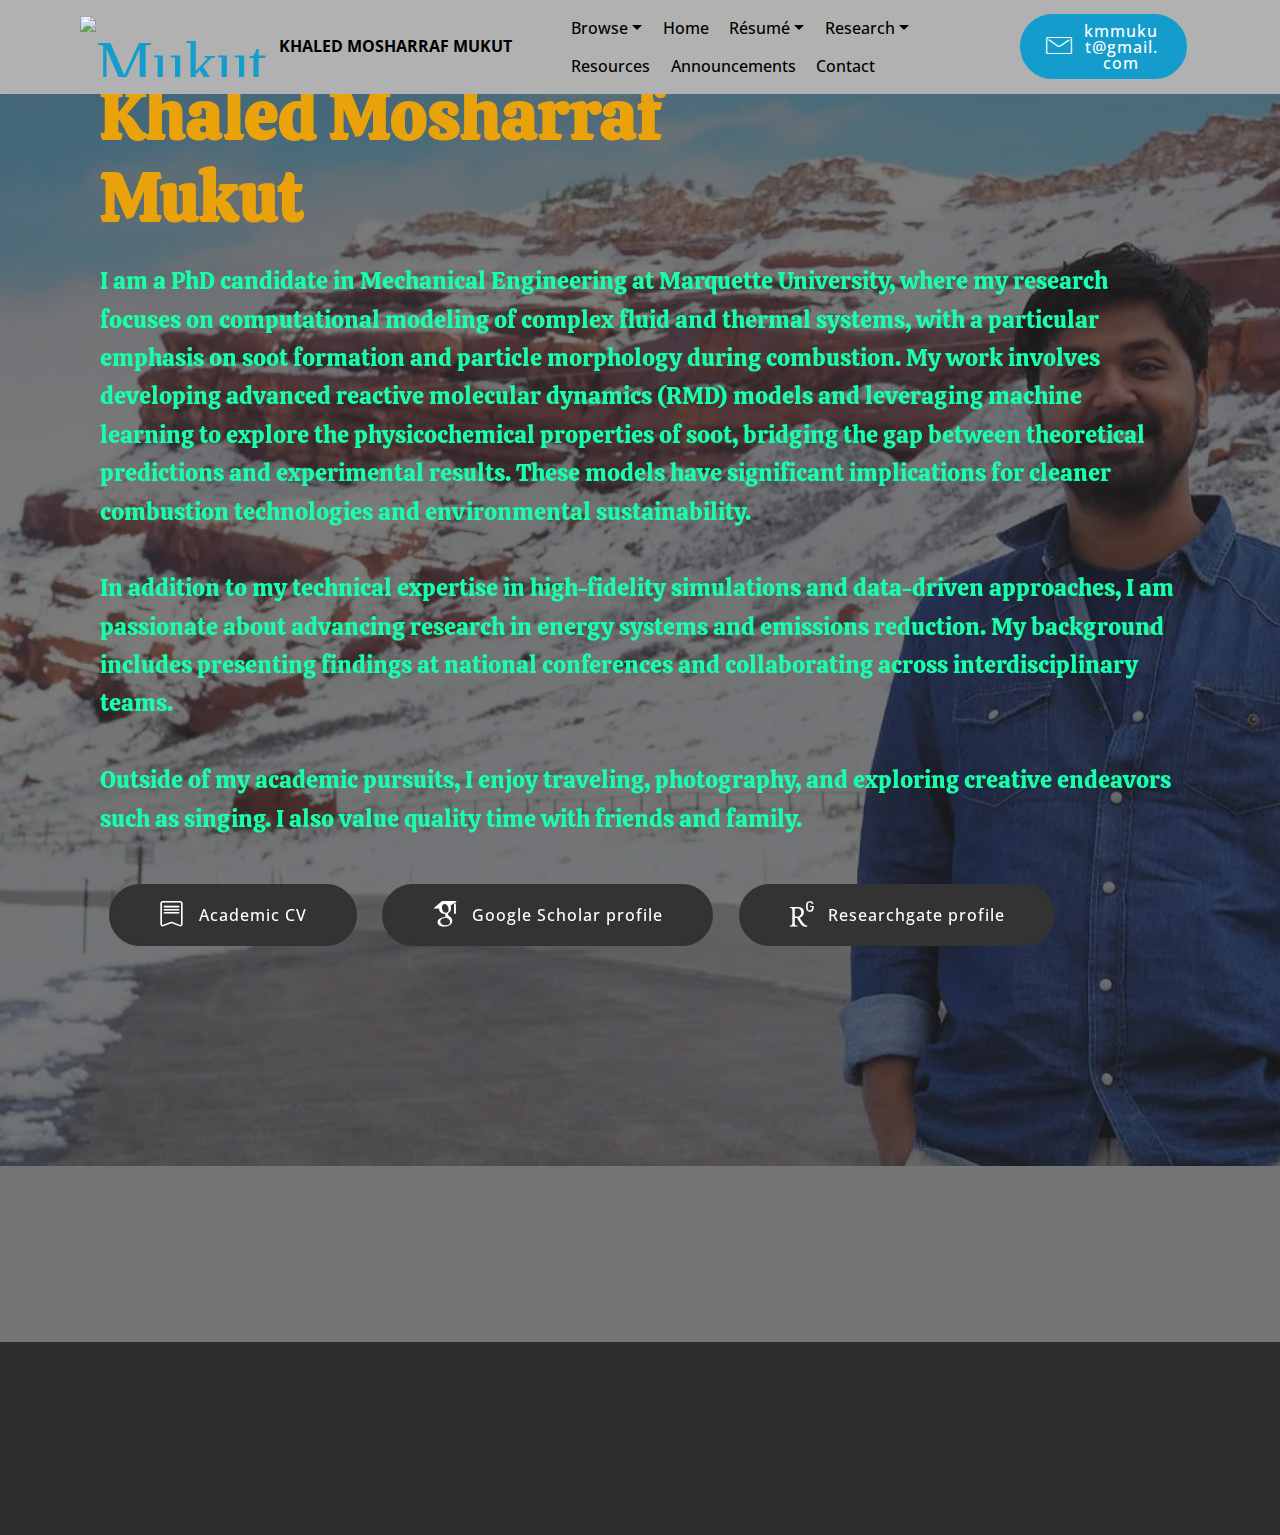
==== commit 8ac1b9a6: "update" ====
--- a/index.html
+++ b/index.html
@@ -15,14 +15,13 @@
   
   
   <title>KhaledMosharrafMukut</title>
-  <link rel="stylesheet" href="assets/font-awesome-brands/../css/fontawesome.min.css">
-  <link rel="stylesheet" href="assets/font-awesome-brands/css/brands.min.css">
   <link rel="stylesheet" href="assets/web/assets/mobirise-icons/mobirise-icons.css">
   <link rel="stylesheet" href="assets/web/assets/mobirise-icons2/mobirise2.css">
   <link rel="stylesheet" href="assets/web/assets/mobirise-icons-bold/mobirise-icons-bold.css">
   <link rel="stylesheet" href="assets/bootstrap/css/bootstrap.min.css">
   <link rel="stylesheet" href="assets/bootstrap/css/bootstrap-grid.min.css">
   <link rel="stylesheet" href="assets/bootstrap/css/bootstrap-reboot.min.css">
+  <link rel="stylesheet" href="assets/web/assets/gdpr-plugin/gdpr-styles.css">
   <link rel="stylesheet" href="assets/tether/tether.min.css">
   <link rel="stylesheet" href="assets/animatecss/animate.min.css">
   <link rel="stylesheet" href="assets/dropdown/css/style.css">
@@ -34,7 +33,7 @@
   <noscript><link rel="stylesheet" href="https://fonts.googleapis.com/css?family=Merriweather:300,300i,400,400i,700,700i,900,900i&display=swap"></noscript>
   <link rel="preload" href="https://fonts.googleapis.com/css?family=Open+Sans+Condensed:300,300i,700&display=swap" as="style" onload="this.onload=null;this.rel='stylesheet'">
   <noscript><link rel="stylesheet" href="https://fonts.googleapis.com/css?family=Open+Sans+Condensed:300,300i,700&display=swap"></noscript>
-  <link rel="preload" as="style" href="assets/mobirise/css/mbr-additional.css?v=IR82im"><link rel="stylesheet" href="assets/mobirise/css/mbr-additional.css?v=IR82im" type="text/css">
+  <link rel="preload" as="style" href="assets/mobirise/css/mbr-additional.css?v=gwI1QR"><link rel="stylesheet" href="assets/mobirise/css/mbr-additional.css?v=gwI1QR" type="text/css">
 
   
   <!-- Global site tag (gtag.js) - Google Analytics -->
@@ -67,7 +66,7 @@
             <div class="navbar-brand">
                 <span class="navbar-logo">
                     <a href="index.html#header12-1n">
-                        <img src="assets/images/mbr-216x162.jpg" alt="Mukut" title="Mukut" style="height: 3.8rem;">
+                        <img src="assets/images/mbr-216x162.webp" alt="Mukut" title="Mukut" style="height: 3.8rem;">
                     </a>
                 </span>
                 <span class="navbar-caption-wrap"><a class="navbar-caption text-black display-4" href="index.html#header12-1n">
@@ -90,7 +89,7 @@
 
     
 
-    <div class="mbr-overlay" style="opacity: 0.7; background-color: rgb(35, 35, 35);">
+    <div class="mbr-overlay" style="opacity: 0.6; background-color: rgb(35, 35, 35);">
     </div>
 
     <div class="container  ">
@@ -98,8 +97,8 @@
                 <div class="col-md-12 align-center">
                     <h1 class="mbr-section-title pb-3 mbr-white mbr-bold mbr-fonts-style display-1">
                         Khaled Mosharraf <br>Mukut</h1>
-                    <p class="mbr-text pb-3 mbr-white mbr-fonts-style display-5">I am a mechanical engineering PhD student at Marquette <br>University, where I am focused on computationally modeling <br>complex fluid and thermal systems. Currently, I am working on <br>developing a state-of-the-art model for predicting the nature of <br>soot particles emanating from combustion devices. In my free <br>time, I enjoy traveling, photography, singing, and other <br>adventurous activities. When I'm not busy with my studies <br>or hobbies, I also enjoy spending time with <br>my friends and family.<br></p>
-                    <div class="mbr-section-btn align-center py-2"><a class="btn btn-md btn-black display-4" href="assets/files/KMMUKUT.pdf" target="_blank"><span class="mbrib-bookmark mbr-iconfont mbr-iconfont-btn"></span>Academic CV</a> <a class="btn btn-md btn-black display-4" href="https://scholar.google.com/citations?user=Jloes5MAAAAJ&hl=en" target="_blank"><span class="socicon socicon-googlescholar mbr-iconfont mbr-iconfont-btn"></span>Google Scholar profile</a> <a class="btn btn-md btn-black display-4" href="https://www.google.com/url?q=https%3A%2F%2Fwww.researchgate.net%2Fprofile%2FKhaled_Mukut&sa=D&sntz=1&usg=AFQjCNF2vnmg8gb7Td7BwZ_qgjWuavySEA" target="_blank"><span class="socicon socicon-researchgate mbr-iconfont mbr-iconfont-btn"></span>Researchgate profile</a> <a class="btn btn-md btn-black display-4" href="assets/files/KMMUKUT_resume.pdf" target="_blank"><span class="mbri-file mbr-iconfont mbr-iconfont-btn"></span>1 Page CV</a> <a class="btn btn-md btn-black display-4" href="Publications.html#witsec-custom-html-block-59"><span class="mbri-file mbr-iconfont mbr-iconfont-btn"></span>List of Publications</a>   <a class="btn btn-md btn-black display-4" href="Experience.html#timeline1-2o"><span class="mbri-file mbr-iconfont mbr-iconfont-btn"></span>Experiences</a> <a class="btn btn-md btn-black display-4" href="Education.html#features17-49"><span class="mbri-file mbr-iconfont mbr-iconfont-btn"></span>Education</a> <a class="btn btn-md btn-black display-4" href="https://www.linkedin.com/in/kmmukut/" target="_blank"><span class="socicon socicon-linkedin mbr-iconfont mbr-iconfont-btn"></span>Linked In</a></div>
+                    <p class="mbr-text pb-3 mbr-white mbr-fonts-style display-5">I am a PhD candidate in Mechanical Engineering at Marquette University, where my research focuses on computational modeling of complex fluid and thermal systems, with a particular emphasis on soot formation and particle morphology during combustion. My work involves developing advanced reactive molecular dynamics (RMD) models and leveraging machine learning to explore the physicochemical properties of soot, bridging the gap between theoretical predictions and experimental results. These models have significant implications for cleaner combustion technologies and environmental sustainability.<br><br>In addition to my technical expertise in high-fidelity simulations and data-driven approaches, I am passionate about advancing research in energy systems and emissions reduction. My background includes presenting findings at national conferences and collaborating across interdisciplinary teams.<br><br>Outside of my academic pursuits, I enjoy traveling, photography, and exploring creative endeavors such as singing. I also value quality time with friends and family.<br></p>
+                    <div class="mbr-section-btn align-center py-2"><a class="btn btn-md btn-black display-4" href="assets/files/KMMUKUT.pdf" target="_blank"><span class="mbrib-bookmark mbr-iconfont mbr-iconfont-btn"></span>Academic CV</a> <a class="btn btn-md btn-black display-4" href="https://scholar.google.com/citations?user=Jloes5MAAAAJ&hl=en" target="_blank"><span class="socicon socicon-googlescholar mbr-iconfont mbr-iconfont-btn"></span>Google Scholar profile</a> <a class="btn btn-md btn-black display-4" href="https://www.researchgate.net/profile/Khaled-Mukut" target="_blank"><span class="socicon socicon-researchgate mbr-iconfont mbr-iconfont-btn"></span>Researchgate profile</a> <a class="btn btn-md btn-black display-4" href="assets/files/KMMUKUT_resume.pdf" target="_blank"><span class="mbri-file mbr-iconfont mbr-iconfont-btn"></span>1 Page CV</a> <a class="btn btn-md btn-black display-4" href="Publications.html#witsec-custom-html-block-59"><span class="mbri-file mbr-iconfont mbr-iconfont-btn"></span>List of Publications</a>   <a class="btn btn-md btn-black display-4" href="Experience.html#timeline1-2o"><span class="mbri-file mbr-iconfont mbr-iconfont-btn"></span>Experiences</a> <a class="btn btn-md btn-black display-4" href="Education.html#features17-49"><span class="mbri-file mbr-iconfont mbr-iconfont-btn"></span>Education</a> <a class="btn btn-md btn-black display-4" href="https://www.linkedin.com/in/kmmukut/" target="_blank"><span class="socicon socicon-linkedin mbr-iconfont mbr-iconfont-btn"></span>Linked In</a></div>
 
                     <div class="icons-media-container mbr-white">
                         <div class="card col-12 col-md-6 col-lg-3">
@@ -122,7 +121,7 @@
                         </div>
                          <div class="card col-12 col-md-6 col-lg-3">
                             <div class="icon-block">
-                                <a href="Publications.html#witsec-custom-html-block-59">
+                                <a href="Experience.html">
                                     <span class="mbr-iconfont mobi-mbri-edit mobi-mbri" style="color: rgb(228, 210, 149); fill: rgb(228, 210, 149);"></span>
                                 </a>
                             </div>
@@ -131,8 +130,8 @@
                         </div>                       
                         <div class="card col-12 col-md-6 col-lg-3">
                             <div class="icon-block">
-                                <a href="Publications.html#witsec-custom-html-block-59">
-                                    <span class="mbr-iconfont fab fa-fort-awesome" style="color: rgb(228, 210, 149); fill: rgb(228, 210, 149);"></span>
+                                <a href="Education.html">
+                                    <span class="mbr-iconfont fab fa-fort-awesome mobi-mbri-devices mobi-mbri" style="color: rgb(249, 242, 149); fill: rgb(249, 242, 149);"></span>
                                 </a>
                             </div>
                             <h5 class="mbr-fonts-style display-5">
@@ -204,7 +203,7 @@
             </div>
             <div class="row row-copirayt">
                 <p class="mbr-text mb-0 mbr-fonts-style mbr-white align-center display-7">
-                    © Copyright 2022 Khaled Mosharraf Mukut- All Rights Reserved
+                    © Copyright 2024 Khaled Mosharraf Mukut- All Rights Reserved
                 </p>
             </div>
         </div>
--- a/assets/mobirise/css/mbr-additional.css
+++ b/assets/mobirise/css/mbr-additional.css
@@ -1190,7 +1190,7 @@
   flex-direction: column-reverse;
 }
 .cid-sbQ6ltvBU3 {
-  padding-top: 0px;
+  padding-top: 30px;
   padding-bottom: 60px;
   background-color: #2e2e2e;
 }
@@ -1673,7 +1673,7 @@
 .cid-sc405eyVW8 {
   padding-top: 105px;
   padding-bottom: 0px;
-  background-image: url("../../../assets/images/snapseed-2000x1333.jpg");
+  background-image: url("../../../assets/images/snapseed-2000x1333.webp");
 }
 .cid-sc405eyVW8 .mbr-iconfont {
   font-size: 48px;
@@ -1751,7 +1751,7 @@
   color: #232323;
 }
 .cid-sbQ6ltvBU3 {
-  padding-top: 0px;
+  padding-top: 30px;
   padding-bottom: 60px;
   background-color: #2e2e2e;
 }
@@ -2393,7 +2393,7 @@
   background: linear-gradient(to left, #554346, #45505b) !important;
 }
 .cid-sbQ6ltvBU3 {
-  padding-top: 0px;
+  padding-top: 30px;
   padding-bottom: 60px;
   background-color: #2e2e2e;
 }
@@ -2876,7 +2876,7 @@
 .cid-sbRouuIJZP {
   padding-top: 75px;
   padding-bottom: 0px;
-  background-image: url("../../../assets/images/embeddedimage-1600x900.jpg");
+  background-image: url("../../../assets/images/embeddedimage-3-1600x900.webp");
 }
 .cid-sbRouuIJZP .icons-media-container {
   display: flex;
@@ -2915,7 +2915,7 @@
   text-align: center;
 }
 .cid-sbQ6ltvBU3 {
-  padding-top: 0px;
+  padding-top: 30px;
   padding-bottom: 60px;
   background-color: #2e2e2e;
 }
@@ -3406,131 +3406,8 @@
 .cid-trwiGpzVy1 H2 {
   color: #4b4a3a;
 }
-.cid-sc5aV5JLYu {
-  padding-top: 90px;
-  padding-bottom: 60px;
-  background-color: #ffffff;
-}
-.cid-sc5aV5JLYu .counter-container {
-  color: #767676;
-}
-.cid-sc5aV5JLYu .counter-container ol {
-  margin-bottom: 0;
-  padding-right: 0rem;
-  counter-reset: myCounter;
-}
-.cid-sc5aV5JLYu .counter-container ol li {
-  margin-bottom: 1rem;
-}
-.cid-sc5aV5JLYu .counter-container ol li {
-  list-style: none;
-  padding-left: .5rem;
-  padding-right: 0rem;
-}
-.cid-sc5aV5JLYu .counter-container ol li:before {
-  position: absolute;
-  left: 0px;
-  margin-top: -10px;
-  counter-increment: myCounter;
-  content: counter(myCounter);
-  display: inline-block;
-  text-align: center;
-  margin: 5px 5px;
-  line-height: 40px;
-  transition: all .2s;
-  color: #ffffff;
-  background: #232323;
-  width: 40px;
-  height: 40px;
-  border-radius: 50%;
-}
-.cid-sc5aV5JLYu .mbr-text {
-  text-align: left;
-}
-.cid-sc58cVOzUC {
-  padding-top: 15px;
-  padding-bottom: 60px;
-  background-color: #ffffff;
-}
-.cid-sc58cVOzUC .counter-container {
-  color: #767676;
-}
-.cid-sc58cVOzUC .counter-container ol {
-  margin-bottom: 0;
-  padding-right: 0rem;
-  counter-reset: myCounter;
-}
-.cid-sc58cVOzUC .counter-container ol li {
-  margin-bottom: 1rem;
-}
-.cid-sc58cVOzUC .counter-container ol li {
-  list-style: none;
-  padding-left: .5rem;
-  padding-right: 0rem;
-}
-.cid-sc58cVOzUC .counter-container ol li:before {
-  position: absolute;
-  left: 0px;
-  margin-top: -10px;
-  counter-increment: myCounter;
-  content: counter(myCounter);
-  display: inline-block;
-  text-align: center;
-  margin: 5px 5px;
-  line-height: 40px;
-  transition: all .2s;
-  color: #ffffff;
-  background: #232323;
-  width: 40px;
-  height: 40px;
-  border-radius: 50%;
-}
-.cid-sc58cVOzUC .mbr-text {
-  text-align: left;
-}
-.cid-sc5bl7EfVJ {
-  padding-top: 15px;
-  padding-bottom: 60px;
-  background-color: #ffffff;
-}
-.cid-sc5bl7EfVJ .counter-container {
-  color: #767676;
-}
-.cid-sc5bl7EfVJ .counter-container ol {
-  margin-bottom: 0;
-  padding-right: 0rem;
-  counter-reset: myCounter;
-}
-.cid-sc5bl7EfVJ .counter-container ol li {
-  margin-bottom: 1rem;
-}
-.cid-sc5bl7EfVJ .counter-container ol li {
-  list-style: none;
-  padding-left: .5rem;
-  padding-right: 0rem;
-}
-.cid-sc5bl7EfVJ .counter-container ol li:before {
-  position: absolute;
-  left: 0px;
-  margin-top: -10px;
-  counter-increment: myCounter;
-  content: counter(myCounter);
-  display: inline-block;
-  text-align: center;
-  margin: 5px 5px;
-  line-height: 40px;
-  transition: all .2s;
-  color: #ffffff;
-  background: #232323;
-  width: 40px;
-  height: 40px;
-  border-radius: 50%;
-}
-.cid-sc5bl7EfVJ .mbr-text {
-  text-align: left;
-}
 .cid-sbQ6ltvBU3 {
-  padding-top: 0px;
+  padding-top: 30px;
   padding-bottom: 60px;
   background-color: #2e2e2e;
 }
@@ -4077,7 +3954,7 @@
   }
 }
 .cid-sbRv1mpqWo {
-  padding-top: 0px;
+  padding-top: 30px;
   padding-bottom: 60px;
   background-color: #2e2e2e;
 }
@@ -4558,7 +4435,7 @@
   color: #767676 !important;
 }
 .cid-sc3CfCeHNU {
-  padding-top: 0px;
+  padding-top: 30px;
   padding-bottom: 60px;
   background-color: #2e2e2e;
 }
@@ -5044,8 +4921,8 @@
   color: #767676 !important;
 }
 .cid-sc3WcCEd5a {
-  padding-top: 75px;
-  padding-bottom: 0px;
+  padding-top: 105px;
+  padding-bottom: 45px;
   background-color: #efefef;
 }
 .cid-sc3WcCEd5a .mbr-section-subtitle {
@@ -5170,7 +5047,7 @@
   text-align: left;
 }
 .cid-sbQ6ltvBU3 {
-  padding-top: 0px;
+  padding-top: 30px;
   padding-bottom: 60px;
   background-color: #2e2e2e;
 }
@@ -5650,8 +5527,58 @@
 .cid-sbPUiYUACK .dropdown-item:hover {
   color: #767676 !important;
 }
+.cid-urRyb3DiO4 {
+  padding-top: 90px;
+  padding-bottom: 15px;
+  background-color: #efefef;
+}
+@media (min-width: 992px) {
+  .cid-urRyb3DiO4 .mbr-figure {
+    padding-right: 4rem;
+  }
+}
+@media (max-width: 991px) {
+  .cid-urRyb3DiO4 .mbr-figure {
+    padding-bottom: 1rem;
+  }
+}
+.cid-urRyb3DiO4 .mbr-text {
+  padding-left: 0rem;
+  padding-top: 1 rem;
+  color: #232323;
+  text-align: left;
+}
+.cid-urRyb3DiO4 .mbr-text2 {
+  color: #232323;
+  text-align: left;
+}
+.cid-urRxZ9z6Ch {
+  padding-top: 0px;
+  padding-bottom: 15px;
+  background-color: #ffffff;
+}
+@media (min-width: 992px) {
+  .cid-urRxZ9z6Ch .mbr-figure {
+    padding-right: 4rem;
+  }
+}
+@media (max-width: 991px) {
+  .cid-urRxZ9z6Ch .mbr-figure {
+    padding-bottom: 1rem;
+  }
+}
+.cid-urRxZ9z6Ch .mbr-text {
+  padding-left: 0rem;
+  padding-top: 1 rem;
+  color: #232323;
+  text-align: left;
+}
+.cid-urRxZ9z6Ch .mbr-text2 {
+  color: #232323;
+  text-align: left;
+}
 .cid-tytBHWj70B {
-  padding-top: 90px;
+  padding-top: 0px;
   padding-bottom: 15px;
   background-color: #efefef;
 }
@@ -6001,7 +5928,7 @@
   text-align: left;
 }
 .cid-sbQ6ltvBU3 {
-  padding-top: 0px;
+  padding-top: 30px;
   padding-bottom: 60px;
   background-color: #2e2e2e;
 }
@@ -6481,55 +6408,124 @@
 .cid-sc3CfAcoKU .dropdown-item:hover {
   color: #767676 !important;
 }
-.cid-sc5cEAgtDL {
-  padding-top: 75px;
+.cid-urNtGNLvg3 {
+  padding-top: 2rem;
+  padding-bottom: 0rem;
+  background-color: #efefef;
+}
+.cid-urNtGNLvg3 .mbr-fallback-image.disabled {
+  display: none;
+}
+.cid-urNtGNLvg3 .mbr-fallback-image {
+  display: block;
+  background-size: cover;
+  background-position: center center;
+  width: 100%;
+  height: 100%;
+  position: absolute;
+  top: 0;
+}
+.cid-urNtGNLvg3 .card-wrapper {
+  background: #efefef;
+  border-radius: 4px;
+}
+@media (max-width: 767px) {
+  .cid-urNtGNLvg3 .card-wrapper {
+    padding: 1rem;
+  }
+}
+@media (min-width: 768px) and (max-width: 991px) {
+  .cid-urNtGNLvg3 .card-wrapper {
+    padding: 2rem;
+  }
+}
+@media (min-width: 992px) {
+  .cid-urNtGNLvg3 .card-wrapper {
+    padding: 4rem;
+  }
+}
+.cid-urNsxOJb8M {
+  padding-top: 1rem;
+  padding-bottom: 0rem;
+  background-color: #efefef;
+}
+.cid-urNsxOJb8M img,
+.cid-urNsxOJb8M .item-img {
+  width: 100%;
+  height: 100%;
+  height: 300px;
+  object-fit: cover;
+}
+.cid-urNsxOJb8M .item:focus,
+.cid-urNsxOJb8M span:focus {
+  outline: none;
+}
+.cid-urNsxOJb8M .item {
+  margin-bottom: 2rem;
+}
+@media (max-width: 767px) {
+  .cid-urNsxOJb8M .item {
+    margin-bottom: 1rem;
+  }
+}
+.cid-urNsxOJb8M .item-wrapper {
+  position: relative;
+  background: #ffffff;
+  height: 100%;
+  display: flex;
+  flex-flow: column nowrap;
+}
+.cid-urNsxOJb8M .item-wrapper .item-content {
+  display: flex;
+  flex-direction: column;
+  height: 100%;
+}
+.cid-urNsxOJb8M .item-wrapper .item-footer {
+  margin-top: auto;
+}
+.cid-urNsxOJb8M .item-wrapper .item-content {
+  padding: 2.25rem;
+}
+@media (min-width: 992px) and (max-width: 1200px) {
+  .cid-urNsxOJb8M .item-wrapper .item-content {
+    padding: 1.5rem;
+  }
+}
+@media (max-width: 767px) {
+  .cid-urNsxOJb8M .item-wrapper .item-content {
+    padding: 1.5rem;
+  }
+}
+.cid-urNsxOJb8M .mbr-section-title {
+  color: #232323;
+}
+.cid-urNsxOJb8M .mbr-text,
+.cid-urNsxOJb8M .mbr-section-btn {
+  text-align: center;
+}
+.cid-urNsxOJb8M .item-title {
+  text-align: left;
+}
+.cid-urNsxOJb8M .content-head {
+  max-width: 800px;
+}
+.cid-urNsxOJb8M .mbr-text,
+.cid-urNsxOJb8M .item-wrapper .mbr-section-btn {
+  text-align: left;
+}
+.cid-urRBKrH3JA {
+  padding-top: 90px;
   padding-bottom: 0px;
-  background-color: #ffffff;
-}
-.cid-sc5cEAgtDL h2 {
-  margin-bottom: 0;
-}
-.cid-sc5cEAgtDL h4 {
-  font-weight: 500;
-  margin-bottom: 0;
-  width: 80%;
-}
-.cid-sc5cEAgtDL p {
+  background-color: #efefef;
+}
+.cid-urRBKrH3JA .mbr-section-subtitle {
   color: #767676;
-  margin-bottom: 0;
-}
-.cid-sc5cEAgtDL .card-wrapper {
-  border-top: 1px solid #ffffff;
-  background-color: #ffffff;
-  position: relative;
-  justify-content: unset;
-}
-.cid-sc5cEAgtDL .card-wrapper .card-box {
-  padding: 2rem 1rem;
-  width: 100%;
-}
-.cid-sc5cEAgtDL .card-wrapper .card-box .top-line {
-  display: flex;
-  justify-content: space-between;
-  align-items: center;
-}
-.cid-sc5cEAgtDL .card-wrapper .card-box .bottom-line {
-  width: 70%;
-}
-@media (max-width: 767px) {
-  .cid-sc5cEAgtDL .card-wrapper .card-box .bottom-line {
-    width: 100%;
-  }
-  .cid-sc5cEAgtDL .card-wrapper .card-box .bottom-line p {
-    text-align: center;
-    margin: 1rem 0 0 0;
-  }
-}
-.cid-sc5cEAgtDL H2 {
-  text-align: center;
+}
+.cid-urRBKrH3JA H2 {
+  color: #4b4a3a;
 }
 .cid-sc3CfCeHNU {
-  padding-top: 0px;
+  padding-top: 30px;
   padding-bottom: 60px;
   background-color: #2e2e2e;
 }
@@ -7109,35 +7105,8 @@
   color: #1a1313;
   text-align: center;
 }
-.cid-sx8wiEl2OQ {
-  padding-top: 4rem;
-  padding-bottom: 0rem;
-  background-color: #ffffff;
-}
-.cid-sx8wiEl2OQ p {
-  color: #767676;
-}
-.cid-sx8wiEl2OQ .item:focus,
-.cid-sx8wiEl2OQ span:focus {
-  outline: none;
-}
-.cid-sx8wiEl2OQ .item {
-  padding-bottom: 3rem;
-  cursor: pointer;
-}
-.cid-sx8wiEl2OQ .item-wrapper {
-  position: relative;
-}
-.cid-sx8wiEl2OQ .item-btn,
-.cid-sx8wiEl2OQ h4,
-.cid-sx8wiEl2OQ h5 {
-  margin: 0;
-}
-.cid-sx8wiEl2OQ .item-content {
-  padding-top: 2rem;
-}
 .cid-sciG8QkPz1 {
-  padding-top: 0px;
+  padding-top: 30px;
   padding-bottom: 60px;
   background-color: #2e2e2e;
 }
@@ -7655,7 +7624,7 @@
   border-radius: 50%;
 }
 .cid-trwvcEgpse {
-  background-image: url("../../../assets/images/background3.jpg");
+  background-image: url("../../../assets/images/background3.webp");
 }
 .cid-trwvcEgpse .mbr-fallback-image.disabled {
   display: none;
@@ -7851,7 +7820,7 @@
   }
 }
 .cid-sbQ6ltvBU3 {
-  padding-top: 0px;
+  padding-top: 30px;
   padding-bottom: 60px;
   background-color: #2e2e2e;
 }
--- a/assets/mobirise/css/mbr-additional.css
+++ b/assets/mobirise/css/mbr-additional.css
@@ -1190,7 +1190,7 @@
   flex-direction: column-reverse;
 }
 .cid-sbQ6ltvBU3 {
-  padding-top: 0px;
+  padding-top: 30px;
   padding-bottom: 60px;
   background-color: #2e2e2e;
 }
@@ -1673,7 +1673,7 @@
 .cid-sc405eyVW8 {
   padding-top: 105px;
   padding-bottom: 0px;
-  background-image: url("../../../assets/images/snapseed-2000x1333.jpg");
+  background-image: url("../../../assets/images/snapseed-2000x1333.webp");
 }
 .cid-sc405eyVW8 .mbr-iconfont {
   font-size: 48px;
@@ -1751,7 +1751,7 @@
   color: #232323;
 }
 .cid-sbQ6ltvBU3 {
-  padding-top: 0px;
+  padding-top: 30px;
   padding-bottom: 60px;
   background-color: #2e2e2e;
 }
@@ -2393,7 +2393,7 @@
   background: linear-gradient(to left, #554346, #45505b) !important;
 }
 .cid-sbQ6ltvBU3 {
-  padding-top: 0px;
+  padding-top: 30px;
   padding-bottom: 60px;
   background-color: #2e2e2e;
 }
@@ -2876,7 +2876,7 @@
 .cid-sbRouuIJZP {
   padding-top: 75px;
   padding-bottom: 0px;
-  background-image: url("../../../assets/images/embeddedimage-1600x900.jpg");
+  background-image: url("../../../assets/images/embeddedimage-3-1600x900.webp");
 }
 .cid-sbRouuIJZP .icons-media-container {
   display: flex;
@@ -2915,7 +2915,7 @@
   text-align: center;
 }
 .cid-sbQ6ltvBU3 {
-  padding-top: 0px;
+  padding-top: 30px;
   padding-bottom: 60px;
   background-color: #2e2e2e;
 }
@@ -3406,131 +3406,8 @@
 .cid-trwiGpzVy1 H2 {
   color: #4b4a3a;
 }
-.cid-sc5aV5JLYu {
-  padding-top: 90px;
-  padding-bottom: 60px;
-  background-color: #ffffff;
-}
-.cid-sc5aV5JLYu .counter-container {
-  color: #767676;
-}
-.cid-sc5aV5JLYu .counter-container ol {
-  margin-bottom: 0;
-  padding-right: 0rem;
-  counter-reset: myCounter;
-}
-.cid-sc5aV5JLYu .counter-container ol li {
-  margin-bottom: 1rem;
-}
-.cid-sc5aV5JLYu .counter-container ol li {
-  list-style: none;
-  padding-left: .5rem;
-  padding-right: 0rem;
-}
-.cid-sc5aV5JLYu .counter-container ol li:before {
-  position: absolute;
-  left: 0px;
-  margin-top: -10px;
-  counter-increment: myCounter;
-  content: counter(myCounter);
-  display: inline-block;
-  text-align: center;
-  margin: 5px 5px;
-  line-height: 40px;
-  transition: all .2s;
-  color: #ffffff;
-  background: #232323;
-  width: 40px;
-  height: 40px;
-  border-radius: 50%;
-}
-.cid-sc5aV5JLYu .mbr-text {
-  text-align: left;
-}
-.cid-sc58cVOzUC {
-  padding-top: 15px;
-  padding-bottom: 60px;
-  background-color: #ffffff;
-}
-.cid-sc58cVOzUC .counter-container {
-  color: #767676;
-}
-.cid-sc58cVOzUC .counter-container ol {
-  margin-bottom: 0;
-  padding-right: 0rem;
-  counter-reset: myCounter;
-}
-.cid-sc58cVOzUC .counter-container ol li {
-  margin-bottom: 1rem;
-}
-.cid-sc58cVOzUC .counter-container ol li {
-  list-style: none;
-  padding-left: .5rem;
-  padding-right: 0rem;
-}
-.cid-sc58cVOzUC .counter-container ol li:before {
-  position: absolute;
-  left: 0px;
-  margin-top: -10px;
-  counter-increment: myCounter;
-  content: counter(myCounter);
-  display: inline-block;
-  text-align: center;
-  margin: 5px 5px;
-  line-height: 40px;
-  transition: all .2s;
-  color: #ffffff;
-  background: #232323;
-  width: 40px;
-  height: 40px;
-  border-radius: 50%;
-}
-.cid-sc58cVOzUC .mbr-text {
-  text-align: left;
-}
-.cid-sc5bl7EfVJ {
-  padding-top: 15px;
-  padding-bottom: 60px;
-  background-color: #ffffff;
-}
-.cid-sc5bl7EfVJ .counter-container {
-  color: #767676;
-}
-.cid-sc5bl7EfVJ .counter-container ol {
-  margin-bottom: 0;
-  padding-right: 0rem;
-  counter-reset: myCounter;
-}
-.cid-sc5bl7EfVJ .counter-container ol li {
-  margin-bottom: 1rem;
-}
-.cid-sc5bl7EfVJ .counter-container ol li {
-  list-style: none;
-  padding-left: .5rem;
-  padding-right: 0rem;
-}
-.cid-sc5bl7EfVJ .counter-container ol li:before {
-  position: absolute;
-  left: 0px;
-  margin-top: -10px;
-  counter-increment: myCounter;
-  content: counter(myCounter);
-  display: inline-block;
-  text-align: center;
-  margin: 5px 5px;
-  line-height: 40px;
-  transition: all .2s;
-  color: #ffffff;
-  background: #232323;
-  width: 40px;
-  height: 40px;
-  border-radius: 50%;
-}
-.cid-sc5bl7EfVJ .mbr-text {
-  text-align: left;
-}
 .cid-sbQ6ltvBU3 {
-  padding-top: 0px;
+  padding-top: 30px;
   padding-bottom: 60px;
   background-color: #2e2e2e;
 }
@@ -4077,7 +3954,7 @@
   }
 }
 .cid-sbRv1mpqWo {
-  padding-top: 0px;
+  padding-top: 30px;
   padding-bottom: 60px;
   background-color: #2e2e2e;
 }
@@ -4558,7 +4435,7 @@
   color: #767676 !important;
 }
 .cid-sc3CfCeHNU {
-  padding-top: 0px;
+  padding-top: 30px;
   padding-bottom: 60px;
   background-color: #2e2e2e;
 }
@@ -5044,8 +4921,8 @@
   color: #767676 !important;
 }
 .cid-sc3WcCEd5a {
-  padding-top: 75px;
-  padding-bottom: 0px;
+  padding-top: 105px;
+  padding-bottom: 45px;
   background-color: #efefef;
 }
 .cid-sc3WcCEd5a .mbr-section-subtitle {
@@ -5170,7 +5047,7 @@
   text-align: left;
 }
 .cid-sbQ6ltvBU3 {
-  padding-top: 0px;
+  padding-top: 30px;
   padding-bottom: 60px;
   background-color: #2e2e2e;
 }
@@ -5650,8 +5527,58 @@
 .cid-sbPUiYUACK .dropdown-item:hover {
   color: #767676 !important;
 }
+.cid-urRyb3DiO4 {
+  padding-top: 90px;
+  padding-bottom: 15px;
+  background-color: #efefef;
+}
+@media (min-width: 992px) {
+  .cid-urRyb3DiO4 .mbr-figure {
+    padding-right: 4rem;
+  }
+}
+@media (max-width: 991px) {
+  .cid-urRyb3DiO4 .mbr-figure {
+    padding-bottom: 1rem;
+  }
+}
+.cid-urRyb3DiO4 .mbr-text {
+  padding-left: 0rem;
+  padding-top: 1 rem;
+  color: #232323;
+  text-align: left;
+}
+.cid-urRyb3DiO4 .mbr-text2 {
+  color: #232323;
+  text-align: left;
+}
+.cid-urRxZ9z6Ch {
+  padding-top: 0px;
+  padding-bottom: 15px;
+  background-color: #ffffff;
+}
+@media (min-width: 992px) {
+  .cid-urRxZ9z6Ch .mbr-figure {
+    padding-right: 4rem;
+  }
+}
+@media (max-width: 991px) {
+  .cid-urRxZ9z6Ch .mbr-figure {
+    padding-bottom: 1rem;
+  }
+}
+.cid-urRxZ9z6Ch .mbr-text {
+  padding-left: 0rem;
+  padding-top: 1 rem;
+  color: #232323;
+  text-align: left;
+}
+.cid-urRxZ9z6Ch .mbr-text2 {
+  color: #232323;
+  text-align: left;
+}
 .cid-tytBHWj70B {
-  padding-top: 90px;
+  padding-top: 0px;
   padding-bottom: 15px;
   background-color: #efefef;
 }
@@ -6001,7 +5928,7 @@
   text-align: left;
 }
 .cid-sbQ6ltvBU3 {
-  padding-top: 0px;
+  padding-top: 30px;
   padding-bottom: 60px;
   background-color: #2e2e2e;
 }
@@ -6481,55 +6408,124 @@
 .cid-sc3CfAcoKU .dropdown-item:hover {
   color: #767676 !important;
 }
-.cid-sc5cEAgtDL {
-  padding-top: 75px;
+.cid-urNtGNLvg3 {
+  padding-top: 2rem;
+  padding-bottom: 0rem;
+  background-color: #efefef;
+}
+.cid-urNtGNLvg3 .mbr-fallback-image.disabled {
+  display: none;
+}
+.cid-urNtGNLvg3 .mbr-fallback-image {
+  display: block;
+  background-size: cover;
+  background-position: center center;
+  width: 100%;
+  height: 100%;
+  position: absolute;
+  top: 0;
+}
+.cid-urNtGNLvg3 .card-wrapper {
+  background: #efefef;
+  border-radius: 4px;
+}
+@media (max-width: 767px) {
+  .cid-urNtGNLvg3 .card-wrapper {
+    padding: 1rem;
+  }
+}
+@media (min-width: 768px) and (max-width: 991px) {
+  .cid-urNtGNLvg3 .card-wrapper {
+    padding: 2rem;
+  }
+}
+@media (min-width: 992px) {
+  .cid-urNtGNLvg3 .card-wrapper {
+    padding: 4rem;
+  }
+}
+.cid-urNsxOJb8M {
+  padding-top: 1rem;
+  padding-bottom: 0rem;
+  background-color: #efefef;
+}
+.cid-urNsxOJb8M img,
+.cid-urNsxOJb8M .item-img {
+  width: 100%;
+  height: 100%;
+  height: 300px;
+  object-fit: cover;
+}
+.cid-urNsxOJb8M .item:focus,
+.cid-urNsxOJb8M span:focus {
+  outline: none;
+}
+.cid-urNsxOJb8M .item {
+  margin-bottom: 2rem;
+}
+@media (max-width: 767px) {
+  .cid-urNsxOJb8M .item {
+    margin-bottom: 1rem;
+  }
+}
+.cid-urNsxOJb8M .item-wrapper {
+  position: relative;
+  background: #ffffff;
+  height: 100%;
+  display: flex;
+  flex-flow: column nowrap;
+}
+.cid-urNsxOJb8M .item-wrapper .item-content {
+  display: flex;
+  flex-direction: column;
+  height: 100%;
+}
+.cid-urNsxOJb8M .item-wrapper .item-footer {
+  margin-top: auto;
+}
+.cid-urNsxOJb8M .item-wrapper .item-content {
+  padding: 2.25rem;
+}
+@media (min-width: 992px) and (max-width: 1200px) {
+  .cid-urNsxOJb8M .item-wrapper .item-content {
+    padding: 1.5rem;
+  }
+}
+@media (max-width: 767px) {
+  .cid-urNsxOJb8M .item-wrapper .item-content {
+    padding: 1.5rem;
+  }
+}
+.cid-urNsxOJb8M .mbr-section-title {
+  color: #232323;
+}
+.cid-urNsxOJb8M .mbr-text,
+.cid-urNsxOJb8M .mbr-section-btn {
+  text-align: center;
+}
+.cid-urNsxOJb8M .item-title {
+  text-align: left;
+}
+.cid-urNsxOJb8M .content-head {
+  max-width: 800px;
+}
+.cid-urNsxOJb8M .mbr-text,
+.cid-urNsxOJb8M .item-wrapper .mbr-section-btn {
+  text-align: left;
+}
+.cid-urRBKrH3JA {
+  padding-top: 90px;
   padding-bottom: 0px;
-  background-color: #ffffff;
-}
-.cid-sc5cEAgtDL h2 {
-  margin-bottom: 0;
-}
-.cid-sc5cEAgtDL h4 {
-  font-weight: 500;
-  margin-bottom: 0;
-  width: 80%;
-}
-.cid-sc5cEAgtDL p {
+  background-color: #efefef;
+}
+.cid-urRBKrH3JA .mbr-section-subtitle {
   color: #767676;
-  margin-bottom: 0;
-}
-.cid-sc5cEAgtDL .card-wrapper {
-  border-top: 1px solid #ffffff;
-  background-color: #ffffff;
-  position: relative;
-  justify-content: unset;
-}
-.cid-sc5cEAgtDL .card-wrapper .card-box {
-  padding: 2rem 1rem;
-  width: 100%;
-}
-.cid-sc5cEAgtDL .card-wrapper .card-box .top-line {
-  display: flex;
-  justify-content: space-between;
-  align-items: center;
-}
-.cid-sc5cEAgtDL .card-wrapper .card-box .bottom-line {
-  width: 70%;
-}
-@media (max-width: 767px) {
-  .cid-sc5cEAgtDL .card-wrapper .card-box .bottom-line {
-    width: 100%;
-  }
-  .cid-sc5cEAgtDL .card-wrapper .card-box .bottom-line p {
-    text-align: center;
-    margin: 1rem 0 0 0;
-  }
-}
-.cid-sc5cEAgtDL H2 {
-  text-align: center;
+}
+.cid-urRBKrH3JA H2 {
+  color: #4b4a3a;
 }
 .cid-sc3CfCeHNU {
-  padding-top: 0px;
+  padding-top: 30px;
   padding-bottom: 60px;
   background-color: #2e2e2e;
 }
@@ -7109,35 +7105,8 @@
   color: #1a1313;
   text-align: center;
 }
-.cid-sx8wiEl2OQ {
-  padding-top: 4rem;
-  padding-bottom: 0rem;
-  background-color: #ffffff;
-}
-.cid-sx8wiEl2OQ p {
-  color: #767676;
-}
-.cid-sx8wiEl2OQ .item:focus,
-.cid-sx8wiEl2OQ span:focus {
-  outline: none;
-}
-.cid-sx8wiEl2OQ .item {
-  padding-bottom: 3rem;
-  cursor: pointer;
-}
-.cid-sx8wiEl2OQ .item-wrapper {
-  position: relative;
-}
-.cid-sx8wiEl2OQ .item-btn,
-.cid-sx8wiEl2OQ h4,
-.cid-sx8wiEl2OQ h5 {
-  margin: 0;
-}
-.cid-sx8wiEl2OQ .item-content {
-  padding-top: 2rem;
-}
 .cid-sciG8QkPz1 {
-  padding-top: 0px;
+  padding-top: 30px;
   padding-bottom: 60px;
   background-color: #2e2e2e;
 }
@@ -7655,7 +7624,7 @@
   border-radius: 50%;
 }
 .cid-trwvcEgpse {
-  background-image: url("../../../assets/images/background3.jpg");
+  background-image: url("../../../assets/images/background3.webp");
 }
 .cid-trwvcEgpse .mbr-fallback-image.disabled {
   display: none;
@@ -7851,7 +7820,7 @@
   }
 }
 .cid-sbQ6ltvBU3 {
-  padding-top: 0px;
+  padding-top: 30px;
   padding-bottom: 60px;
   background-color: #2e2e2e;
 }
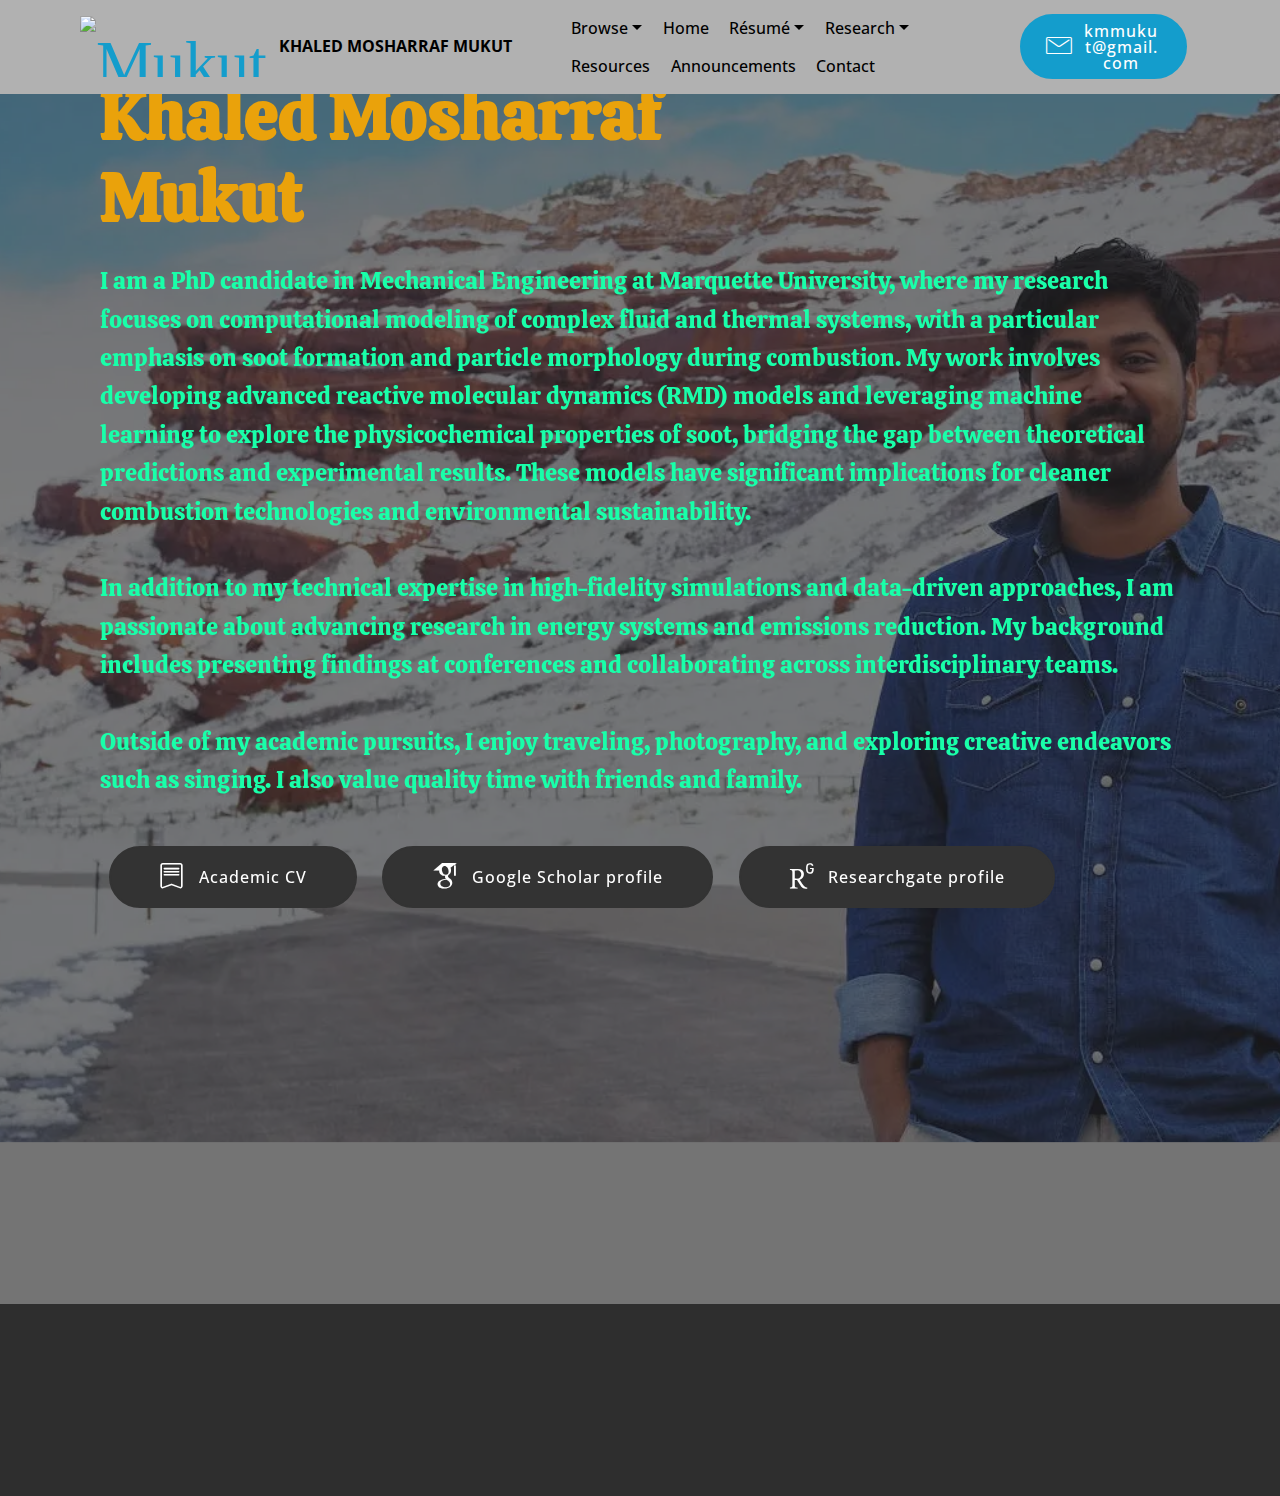
==== commit dd82d282: "update 2024-12-19_10:28:19" ====
--- a/index.html
+++ b/index.html
@@ -33,7 +33,7 @@
   <noscript><link rel="stylesheet" href="https://fonts.googleapis.com/css?family=Merriweather:300,300i,400,400i,700,700i,900,900i&display=swap"></noscript>
   <link rel="preload" href="https://fonts.googleapis.com/css?family=Open+Sans+Condensed:300,300i,700&display=swap" as="style" onload="this.onload=null;this.rel='stylesheet'">
   <noscript><link rel="stylesheet" href="https://fonts.googleapis.com/css?family=Open+Sans+Condensed:300,300i,700&display=swap"></noscript>
-  <link rel="preload" as="style" href="assets/mobirise/css/mbr-additional.css?v=gwI1QR"><link rel="stylesheet" href="assets/mobirise/css/mbr-additional.css?v=gwI1QR" type="text/css">
+  <link rel="preload" as="style" href="assets/mobirise/css/mbr-additional.css?v=bo6TPY"><link rel="stylesheet" href="assets/mobirise/css/mbr-additional.css?v=bo6TPY" type="text/css">
 
   
   <!-- Global site tag (gtag.js) - Google Analytics -->
@@ -76,7 +76,7 @@
         <div class="collapse navbar-collapse" id="navbarSupportedContent">
             <ul class="navbar-nav nav-dropdown" data-app-modern-menu="true"><li class="nav-item dropdown">
                     <a class="nav-link link text-black dropdown-toggle display-4" href="index.html#header12-1n" data-toggle="dropdown-submenu" aria-expanded="false">Browse<br></a><div class="dropdown-menu"><a class="text-black dropdown-item display-4" href="index.html#header12-1n">Home<br></a><div class="dropdown"><a class="text-black dropdown-item dropdown-toggle display-4" href="CV.html#design-block-gsmI1gmtUl" aria-expanded="false" data-toggle="dropdown-submenu">Résume<br></a><div class="dropdown-menu dropdown-submenu"><a class="text-black dropdown-item display-4" href="assets/files/KMMUKUT.pdf" aria-expanded="false" target="_blank">Academic CV</a><a class="text-black dropdown-item display-4" href="assets/files/kmmukut_resume.pdf" aria-expanded="false" target="_blank">1-Page CV</a></div></div><a class="text-black dropdown-item display-4" href="Publications.html#content11-3q" aria-expanded="false">Publications<br></a><a class="text-black dropdown-item display-4" href="Education.html#features17-49" aria-expanded="false">Education<br></a><a class="text-black dropdown-item display-4" href="Resources.html#features19-4m" aria-expanded="false">Resources</a><a class="text-black dropdown-item display-4" href="Photos.html#instagram-feed-block-1t" aria-expanded="false">Photography<br></a><a class="text-black dropdown-item display-4" href="Announcement.html#content6-38" aria-expanded="false">Announcements<br></a></div>
-                </li><li class="nav-item"><a class="nav-link link text-black display-4" href="index.html#header12-1n" aria-expanded="false">Home<br></a></li><li class="nav-item dropdown"><a class="nav-link link text-black dropdown-toggle display-4" href="assets/files/KMMUKUT.pdf" aria-expanded="true" target="_blank" data-toggle="dropdown-submenu">Résumé<br></a><div class="dropdown-menu"><a class="text-black dropdown-item display-4" href="assets/files/KMMUKUT.pdf" aria-expanded="false" target="_blank">Academic CV</a><a class="text-black dropdown-item text-primary display-4" href="assets/files/KMMUKUT_resume.pdf" aria-expanded="false" target="_blank">1 Page CV</a></div></li><li class="nav-item dropdown"><a class="nav-link link text-black dropdown-toggle display-4" href="interests.html#counters5-46" aria-expanded="false" data-toggle="dropdown-submenu" target="_blank">Research<br></a><div class="dropdown-menu"><a class="text-black dropdown-item text-primary display-4" href="interest.html#services3-3u" aria-expanded="false">Research Interests<br></a><a class="text-black dropdown-item text-primary display-4" href="Publications.html#witsec-custom-html-block-59" aria-expanded="false">List of Publications</a></div></li><li class="nav-item"><a class="nav-link link text-black display-4" href="Resources.html#features19-4m" aria-expanded="false">Resources</a></li><li class="nav-item"><a class="nav-link link text-black text-primary display-4" href="Announcement.html#content6-5r" aria-expanded="false">Announcements</a></li>
+                </li><li class="nav-item"><a class="nav-link link text-black display-4" href="index.html#header12-1n" aria-expanded="false">Home<br></a></li><li class="nav-item dropdown"><a class="nav-link link text-black dropdown-toggle display-4" href="assets/files/KMMUKUT.pdf" aria-expanded="false" target="_blank" data-toggle="dropdown-submenu">Résumé<br></a><div class="dropdown-menu"><a class="text-black dropdown-item text-primary display-4" href="assets/files/academic_cv.pdf" aria-expanded="false" target="_blank">Academic CV</a><a class="text-black dropdown-item text-primary display-4" href="assets/files/kmmukut_resume.pdf" aria-expanded="false" target="_blank">1 Page CV</a></div></li><li class="nav-item dropdown"><a class="nav-link link text-black dropdown-toggle display-4" href="interests.html#counters5-46" aria-expanded="false" data-toggle="dropdown-submenu" target="_blank">Research<br></a><div class="dropdown-menu"><a class="text-black dropdown-item text-primary display-4" href="interest.html#services3-3u" aria-expanded="false">Research Interests<br></a><a class="text-black dropdown-item text-primary display-4" href="Publications.html#witsec-custom-html-block-59" aria-expanded="false">List of Publications</a></div></li><li class="nav-item"><a class="nav-link link text-black display-4" href="Resources.html#features19-4m" aria-expanded="false">Resources</a></li><li class="nav-item"><a class="nav-link link text-black text-primary display-4" href="Announcement.html#content6-5r" aria-expanded="false">Announcements</a></li>
                 <li class="nav-item">
                     <a class="nav-link link text-black display-4" href="contacts.html#contacts1-p">Contact</a>
                 </li></ul>
@@ -97,8 +97,8 @@
                 <div class="col-md-12 align-center">
                     <h1 class="mbr-section-title pb-3 mbr-white mbr-bold mbr-fonts-style display-1">
                         Khaled Mosharraf <br>Mukut</h1>
-                    <p class="mbr-text pb-3 mbr-white mbr-fonts-style display-5">I am a PhD candidate in Mechanical Engineering at Marquette University, where my research focuses on computational modeling of complex fluid and thermal systems, with a particular emphasis on soot formation and particle morphology during combustion. My work involves developing advanced reactive molecular dynamics (RMD) models and leveraging machine learning to explore the physicochemical properties of soot, bridging the gap between theoretical predictions and experimental results. These models have significant implications for cleaner combustion technologies and environmental sustainability.<br><br>In addition to my technical expertise in high-fidelity simulations and data-driven approaches, I am passionate about advancing research in energy systems and emissions reduction. My background includes presenting findings at national conferences and collaborating across interdisciplinary teams.<br><br>Outside of my academic pursuits, I enjoy traveling, photography, and exploring creative endeavors such as singing. I also value quality time with friends and family.<br></p>
-                    <div class="mbr-section-btn align-center py-2"><a class="btn btn-md btn-black display-4" href="assets/files/KMMUKUT.pdf" target="_blank"><span class="mbrib-bookmark mbr-iconfont mbr-iconfont-btn"></span>Academic CV</a> <a class="btn btn-md btn-black display-4" href="https://scholar.google.com/citations?user=Jloes5MAAAAJ&hl=en" target="_blank"><span class="socicon socicon-googlescholar mbr-iconfont mbr-iconfont-btn"></span>Google Scholar profile</a> <a class="btn btn-md btn-black display-4" href="https://www.researchgate.net/profile/Khaled-Mukut" target="_blank"><span class="socicon socicon-researchgate mbr-iconfont mbr-iconfont-btn"></span>Researchgate profile</a> <a class="btn btn-md btn-black display-4" href="assets/files/KMMUKUT_resume.pdf" target="_blank"><span class="mbri-file mbr-iconfont mbr-iconfont-btn"></span>1 Page CV</a> <a class="btn btn-md btn-black display-4" href="Publications.html#witsec-custom-html-block-59"><span class="mbri-file mbr-iconfont mbr-iconfont-btn"></span>List of Publications</a>   <a class="btn btn-md btn-black display-4" href="Experience.html#timeline1-2o"><span class="mbri-file mbr-iconfont mbr-iconfont-btn"></span>Experiences</a> <a class="btn btn-md btn-black display-4" href="Education.html#features17-49"><span class="mbri-file mbr-iconfont mbr-iconfont-btn"></span>Education</a> <a class="btn btn-md btn-black display-4" href="https://www.linkedin.com/in/kmmukut/" target="_blank"><span class="socicon socicon-linkedin mbr-iconfont mbr-iconfont-btn"></span>Linked In</a></div>
+                    <p class="mbr-text pb-3 mbr-white mbr-fonts-style display-5">I am a PhD candidate in Mechanical Engineering at Marquette University, where my research focuses on computational modeling of complex fluid and thermal systems, with a particular emphasis on soot formation and particle morphology during combustion. My work involves developing advanced reactive molecular dynamics (RMD) models and leveraging machine learning to explore the physicochemical properties of soot, bridging the gap between theoretical predictions and experimental results. These models have significant implications for cleaner combustion technologies and environmental sustainability.<br><br>In addition to my technical expertise in high-fidelity simulations and data-driven approaches, I am passionate about advancing research in energy systems and emissions reduction. My background includes presenting findings at conferences and collaborating across interdisciplinary teams.<br><br>Outside of my academic pursuits, I enjoy traveling, photography, and exploring creative endeavors such as singing. I also value quality time with friends and family.<br></p>
+                    <div class="mbr-section-btn align-center py-2"><a class="btn btn-md btn-black display-4" href="assets/files/academic_cv.pdf" target="_blank"><span class="mbrib-bookmark mbr-iconfont mbr-iconfont-btn"></span>Academic CV</a> <a class="btn btn-md btn-black display-4" href="https://scholar.google.com/citations?user=Jloes5MAAAAJ&hl=en" target="_blank"><span class="socicon socicon-googlescholar mbr-iconfont mbr-iconfont-btn"></span>Google Scholar profile</a> <a class="btn btn-md btn-black display-4" href="https://www.researchgate.net/profile/Khaled-Mukut" target="_blank"><span class="socicon socicon-researchgate mbr-iconfont mbr-iconfont-btn"></span>Researchgate profile</a> <a class="btn btn-md btn-black display-4" href="assets/files/kmmukut_resume.pdf" target="_blank"><span class="mbri-file mbr-iconfont mbr-iconfont-btn"></span>1 Page CV</a> <a class="btn btn-md btn-black display-4" href="Publications.html#witsec-custom-html-block-59"><span class="mbri-file mbr-iconfont mbr-iconfont-btn"></span>List of Publications</a>   <a class="btn btn-md btn-black display-4" href="Experience.html#timeline1-2o"><span class="mbri-file mbr-iconfont mbr-iconfont-btn"></span>Experiences</a> <a class="btn btn-md btn-black display-4" href="Education.html#features17-49"><span class="mbri-file mbr-iconfont mbr-iconfont-btn"></span>Education</a> <a class="btn btn-md btn-black display-4" href="https://www.linkedin.com/in/kmmukut/" target="_blank"><span class="socicon socicon-linkedin mbr-iconfont mbr-iconfont-btn"></span>Linked In</a></div>
 
                     <div class="icons-media-container mbr-white">
                         <div class="card col-12 col-md-6 col-lg-3">
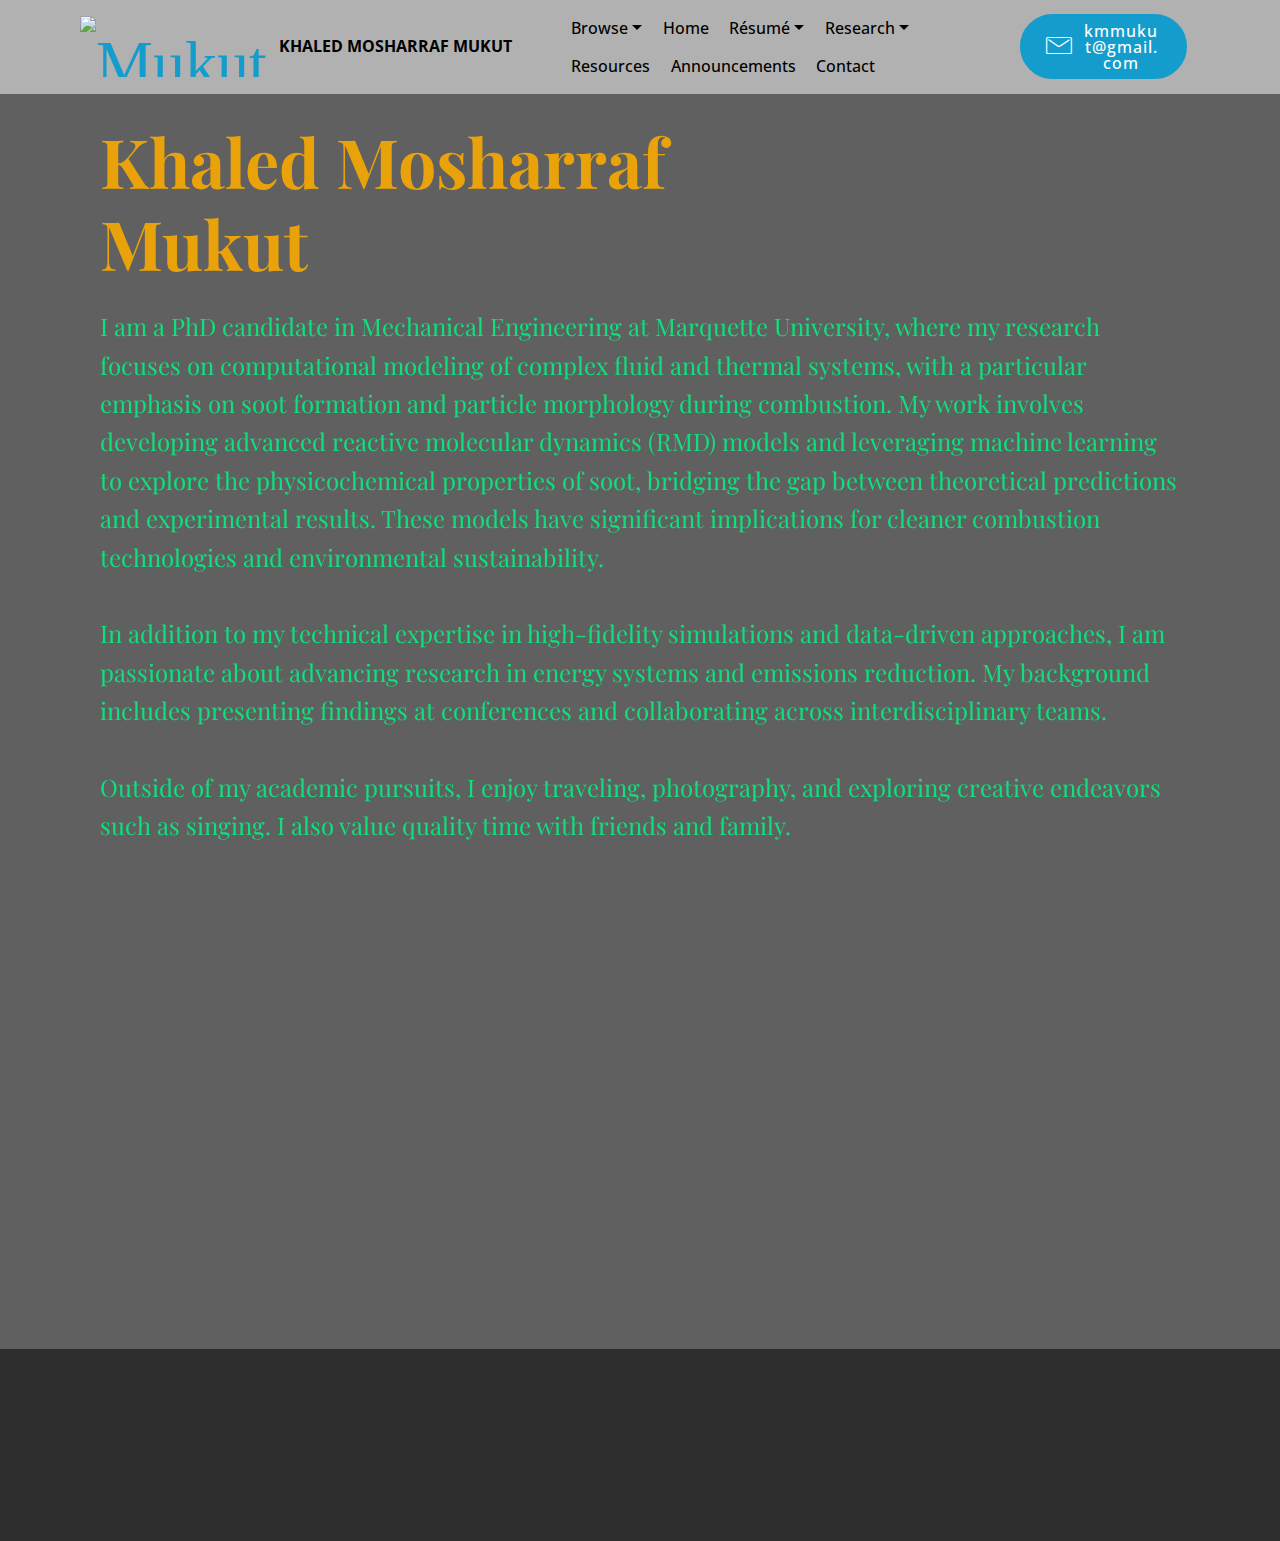
==== commit a4e16720: "update 2024-12-19_12:38:46" ====
--- a/index.html
+++ b/index.html
@@ -27,13 +27,11 @@
   <link rel="stylesheet" href="assets/dropdown/css/style.css">
   <link rel="stylesheet" href="assets/socicon/css/styles.css">
   <link rel="stylesheet" href="assets/theme/css/style.css">
-  <link rel="preload" href="https://fonts.googleapis.com/css?family=Calistoga:400&display=swap" as="style" onload="this.onload=null;this.rel='stylesheet'">
-  <noscript><link rel="stylesheet" href="https://fonts.googleapis.com/css?family=Calistoga:400&display=swap"></noscript>
-  <link rel="preload" href="https://fonts.googleapis.com/css?family=Merriweather:300,300i,400,400i,700,700i,900,900i&display=swap" as="style" onload="this.onload=null;this.rel='stylesheet'">
-  <noscript><link rel="stylesheet" href="https://fonts.googleapis.com/css?family=Merriweather:300,300i,400,400i,700,700i,900,900i&display=swap"></noscript>
+  <link rel="preload" href="https://fonts.googleapis.com/css?family=Playfair+Display:400,500,600,700,800,900,400i,500i,600i,700i,800i,900i&display=swap" as="style" onload="this.onload=null;this.rel='stylesheet'">
+  <noscript><link rel="stylesheet" href="https://fonts.googleapis.com/css?family=Playfair+Display:400,500,600,700,800,900,400i,500i,600i,700i,800i,900i&display=swap"></noscript>
   <link rel="preload" href="https://fonts.googleapis.com/css?family=Open+Sans+Condensed:300,300i,700&display=swap" as="style" onload="this.onload=null;this.rel='stylesheet'">
   <noscript><link rel="stylesheet" href="https://fonts.googleapis.com/css?family=Open+Sans+Condensed:300,300i,700&display=swap"></noscript>
-  <link rel="preload" as="style" href="assets/mobirise/css/mbr-additional.css?v=bo6TPY"><link rel="stylesheet" href="assets/mobirise/css/mbr-additional.css?v=bo6TPY" type="text/css">
+  <link rel="preload" as="style" href="assets/mobirise/css/mbr-additional.css?v=GMfRDg"><link rel="stylesheet" href="assets/mobirise/css/mbr-additional.css?v=GMfRDg" type="text/css">
 
   
   <!-- Global site tag (gtag.js) - Google Analytics -->
@@ -89,7 +87,7 @@
 
     
 
-    <div class="mbr-overlay" style="opacity: 0.6; background-color: rgb(35, 35, 35);">
+    <div class="mbr-overlay" style="opacity: 0.7; background-color: rgb(35, 35, 35);">
     </div>
 
     <div class="container  ">
--- a/assets/mobirise/css/mbr-additional.css
+++ b/assets/mobirise/css/mbr-additional.css
@@ -2,7 +2,7 @@
   font-family: Rubik;
 }
 .display-1 {
-  font-family: 'Calistoga', display;
+  font-family: 'Playfair Display', serif;
   font-size: 4.25rem;
   font-display: swap;
 }
@@ -10,7 +10,7 @@
   font-size: 6.8rem;
 }
 .display-2 {
-  font-family: 'Calistoga', display;
+  font-family: 'Playfair Display', serif;
   font-size: 3rem;
   font-display: swap;
 }
@@ -26,7 +26,7 @@
   font-size: 1.6rem;
 }
 .display-5 {
-  font-family: 'Calistoga', display;
+  font-family: 'Playfair Display', serif;
   font-size: 1.5rem;
   font-display: swap;
 }
@@ -34,7 +34,7 @@
   font-size: 2.4rem;
 }
 .display-7 {
-  font-family: 'Merriweather', serif;
+  font-family: 'Playfair Display', serif;
   font-size: 1rem;
   font-display: swap;
 }
@@ -540,7 +540,7 @@
   border-radius: 100px;
 }
 .form-control {
-  font-family: 'Merriweather', serif;
+  font-family: 'Playfair Display', serif;
   font-size: 1rem;
   font-display: swap;
 }
@@ -2874,9 +2874,9 @@
   color: #767676 !important;
 }
 .cid-sbRouuIJZP {
-  padding-top: 75px;
+  padding-top: 120px;
   padding-bottom: 0px;
-  background-image: url("../../../assets/images/embeddedimage-3-1600x900.webp");
+  background-image: url("../../../assets/images/embeddedimage-7-1600x900.webp");
 }
 .cid-sbRouuIJZP .icons-media-container {
   display: flex;
@@ -2904,7 +2904,7 @@
 .cid-sbRouuIJZP .mbr-text,
 .cid-sbRouuIJZP .mbr-section-btn {
   text-align: left;
-  color: #19ffa9;
+  color: #0ee07c;
 }
 .cid-sbRouuIJZP H1 {
   text-align: left;
@@ -2915,7 +2915,7 @@
   text-align: center;
 }
 .cid-sbQ6ltvBU3 {
-  padding-top: 30px;
+  padding-top: 45px;
   padding-bottom: 60px;
   background-color: #2e2e2e;
 }
@@ -3395,15 +3395,15 @@
 .cid-sbPUiYUACK .dropdown-item:hover {
   color: #767676 !important;
 }
-.cid-trwiGpzVy1 {
-  padding-top: 90px;
+.cid-urYC759ZPb {
+  padding-top: 105px;
   padding-bottom: 0px;
   background-color: #ffffff;
 }
-.cid-trwiGpzVy1 .mbr-section-subtitle {
+.cid-urYC759ZPb .mbr-section-subtitle {
   color: #767676;
 }
-.cid-trwiGpzVy1 H2 {
+.cid-urYC759ZPb H2 {
   color: #4b4a3a;
 }
 .cid-sbQ6ltvBU3 {
@@ -4515,10 +4515,24 @@
 .cid-sc3CfCeHNU foot-menu-item {
   text-align: right;
 }
-.cid-sXkBfw7WLf {
+.cid-urSfbuoboT {
   padding-top: 90px;
-  padding-bottom: 105px;
+  padding-bottom: 90px;
   background-color: #efefef;
+}
+.cid-urSfbuoboT img {
+  width: auto;
+}
+.cid-urYA7jISy2 {
+  padding-top: 90px;
+  padding-bottom: 0px;
+  background-color: #ffffff;
+}
+.cid-urYA7jISy2 .mbr-section-subtitle {
+  color: #767676;
+}
+.cid-urYA7jISy2 H2 {
+  color: #4b4a3a;
 }
 .cid-sbPUiYUACK .navbar {
   background: #b1b1b1;
@@ -5527,8 +5541,33 @@
 .cid-sbPUiYUACK .dropdown-item:hover {
   color: #767676 !important;
 }
+.cid-uxfoc674dQ {
+  padding-top: 105px;
+  padding-bottom: 15px;
+  background-color: #ffffff;
+}
+@media (min-width: 992px) {
+  .cid-uxfoc674dQ .mbr-figure {
+    padding-right: 4rem;
+  }
+}
+@media (max-width: 991px) {
+  .cid-uxfoc674dQ .mbr-figure {
+    padding-bottom: 1rem;
+  }
+}
+.cid-uxfoc674dQ .mbr-text {
+  padding-left: 0rem;
+  padding-top: 1 rem;
+  color: #232323;
+  text-align: left;
+}
+.cid-uxfoc674dQ .mbr-text2 {
+  color: #232323;
+  text-align: left;
+}
 .cid-urRyb3DiO4 {
-  padding-top: 90px;
+  padding-top: 15px;
   padding-bottom: 15px;
   background-color: #efefef;
 }
@@ -6409,7 +6448,7 @@
   color: #767676 !important;
 }
 .cid-urNtGNLvg3 {
-  padding-top: 2rem;
+  padding-top: 3rem;
   padding-bottom: 0rem;
   background-color: #efefef;
 }
@@ -6513,15 +6552,15 @@
 .cid-urNsxOJb8M .item-wrapper .mbr-section-btn {
   text-align: left;
 }
-.cid-urRBKrH3JA {
+.cid-urYFrzZurz {
   padding-top: 90px;
   padding-bottom: 0px;
-  background-color: #efefef;
-}
-.cid-urRBKrH3JA .mbr-section-subtitle {
+  background-color: #ffffff;
+}
+.cid-urYFrzZurz .mbr-section-subtitle {
   color: #767676;
 }
-.cid-urRBKrH3JA H2 {
+.cid-urYFrzZurz H2 {
   color: #4b4a3a;
 }
 .cid-sc3CfCeHNU {
--- a/assets/mobirise/css/mbr-additional.css
+++ b/assets/mobirise/css/mbr-additional.css
@@ -2,7 +2,7 @@
   font-family: Rubik;
 }
 .display-1 {
-  font-family: 'Calistoga', display;
+  font-family: 'Playfair Display', serif;
   font-size: 4.25rem;
   font-display: swap;
 }
@@ -10,7 +10,7 @@
   font-size: 6.8rem;
 }
 .display-2 {
-  font-family: 'Calistoga', display;
+  font-family: 'Playfair Display', serif;
   font-size: 3rem;
   font-display: swap;
 }
@@ -26,7 +26,7 @@
   font-size: 1.6rem;
 }
 .display-5 {
-  font-family: 'Calistoga', display;
+  font-family: 'Playfair Display', serif;
   font-size: 1.5rem;
   font-display: swap;
 }
@@ -34,7 +34,7 @@
   font-size: 2.4rem;
 }
 .display-7 {
-  font-family: 'Merriweather', serif;
+  font-family: 'Playfair Display', serif;
   font-size: 1rem;
   font-display: swap;
 }
@@ -540,7 +540,7 @@
   border-radius: 100px;
 }
 .form-control {
-  font-family: 'Merriweather', serif;
+  font-family: 'Playfair Display', serif;
   font-size: 1rem;
   font-display: swap;
 }
@@ -2874,9 +2874,9 @@
   color: #767676 !important;
 }
 .cid-sbRouuIJZP {
-  padding-top: 75px;
+  padding-top: 120px;
   padding-bottom: 0px;
-  background-image: url("../../../assets/images/embeddedimage-3-1600x900.webp");
+  background-image: url("../../../assets/images/embeddedimage-7-1600x900.webp");
 }
 .cid-sbRouuIJZP .icons-media-container {
   display: flex;
@@ -2904,7 +2904,7 @@
 .cid-sbRouuIJZP .mbr-text,
 .cid-sbRouuIJZP .mbr-section-btn {
   text-align: left;
-  color: #19ffa9;
+  color: #0ee07c;
 }
 .cid-sbRouuIJZP H1 {
   text-align: left;
@@ -2915,7 +2915,7 @@
   text-align: center;
 }
 .cid-sbQ6ltvBU3 {
-  padding-top: 30px;
+  padding-top: 45px;
   padding-bottom: 60px;
   background-color: #2e2e2e;
 }
@@ -3395,15 +3395,15 @@
 .cid-sbPUiYUACK .dropdown-item:hover {
   color: #767676 !important;
 }
-.cid-trwiGpzVy1 {
-  padding-top: 90px;
+.cid-urYC759ZPb {
+  padding-top: 105px;
   padding-bottom: 0px;
   background-color: #ffffff;
 }
-.cid-trwiGpzVy1 .mbr-section-subtitle {
+.cid-urYC759ZPb .mbr-section-subtitle {
   color: #767676;
 }
-.cid-trwiGpzVy1 H2 {
+.cid-urYC759ZPb H2 {
   color: #4b4a3a;
 }
 .cid-sbQ6ltvBU3 {
@@ -4515,10 +4515,24 @@
 .cid-sc3CfCeHNU foot-menu-item {
   text-align: right;
 }
-.cid-sXkBfw7WLf {
+.cid-urSfbuoboT {
   padding-top: 90px;
-  padding-bottom: 105px;
+  padding-bottom: 90px;
   background-color: #efefef;
+}
+.cid-urSfbuoboT img {
+  width: auto;
+}
+.cid-urYA7jISy2 {
+  padding-top: 90px;
+  padding-bottom: 0px;
+  background-color: #ffffff;
+}
+.cid-urYA7jISy2 .mbr-section-subtitle {
+  color: #767676;
+}
+.cid-urYA7jISy2 H2 {
+  color: #4b4a3a;
 }
 .cid-sbPUiYUACK .navbar {
   background: #b1b1b1;
@@ -5527,8 +5541,33 @@
 .cid-sbPUiYUACK .dropdown-item:hover {
   color: #767676 !important;
 }
+.cid-uxfoc674dQ {
+  padding-top: 105px;
+  padding-bottom: 15px;
+  background-color: #ffffff;
+}
+@media (min-width: 992px) {
+  .cid-uxfoc674dQ .mbr-figure {
+    padding-right: 4rem;
+  }
+}
+@media (max-width: 991px) {
+  .cid-uxfoc674dQ .mbr-figure {
+    padding-bottom: 1rem;
+  }
+}
+.cid-uxfoc674dQ .mbr-text {
+  padding-left: 0rem;
+  padding-top: 1 rem;
+  color: #232323;
+  text-align: left;
+}
+.cid-uxfoc674dQ .mbr-text2 {
+  color: #232323;
+  text-align: left;
+}
 .cid-urRyb3DiO4 {
-  padding-top: 90px;
+  padding-top: 15px;
   padding-bottom: 15px;
   background-color: #efefef;
 }
@@ -6409,7 +6448,7 @@
   color: #767676 !important;
 }
 .cid-urNtGNLvg3 {
-  padding-top: 2rem;
+  padding-top: 3rem;
   padding-bottom: 0rem;
   background-color: #efefef;
 }
@@ -6513,15 +6552,15 @@
 .cid-urNsxOJb8M .item-wrapper .mbr-section-btn {
   text-align: left;
 }
-.cid-urRBKrH3JA {
+.cid-urYFrzZurz {
   padding-top: 90px;
   padding-bottom: 0px;
-  background-color: #efefef;
-}
-.cid-urRBKrH3JA .mbr-section-subtitle {
+  background-color: #ffffff;
+}
+.cid-urYFrzZurz .mbr-section-subtitle {
   color: #767676;
 }
-.cid-urRBKrH3JA H2 {
+.cid-urYFrzZurz H2 {
   color: #4b4a3a;
 }
 .cid-sc3CfCeHNU {
